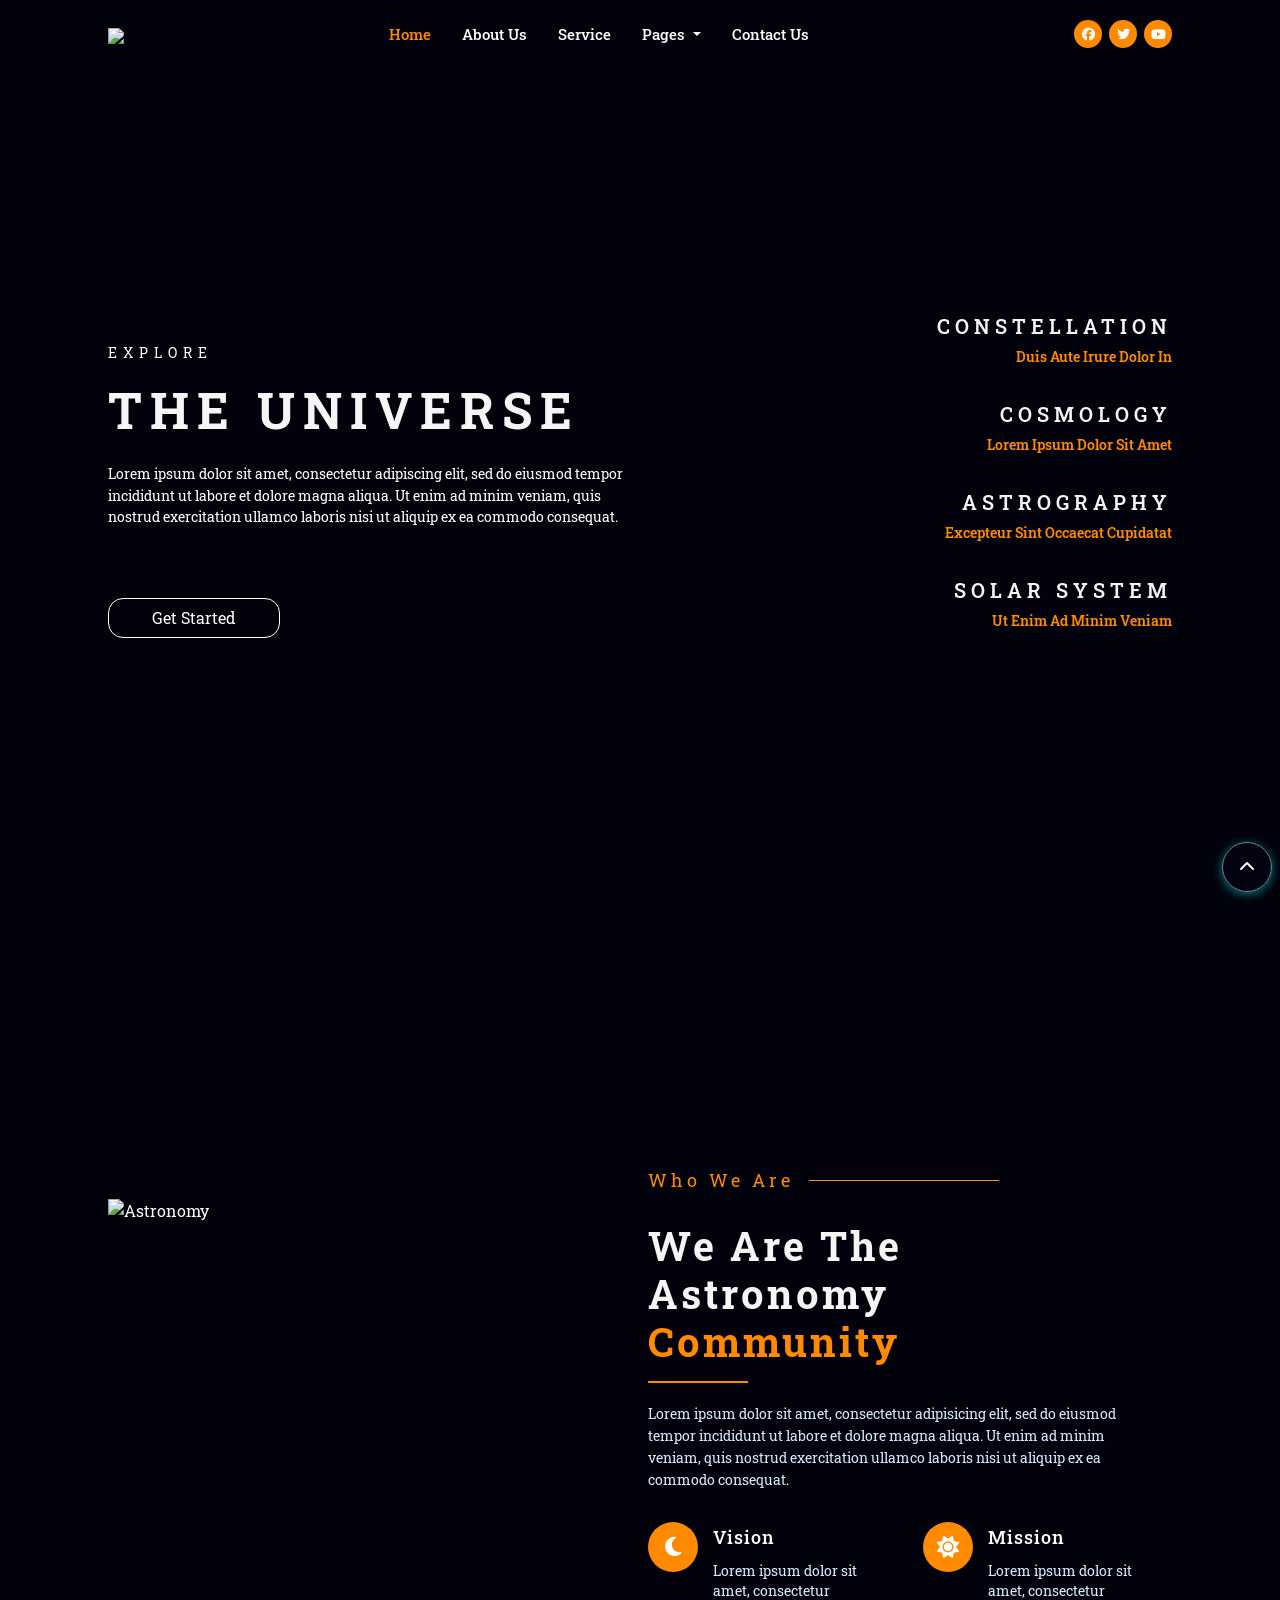
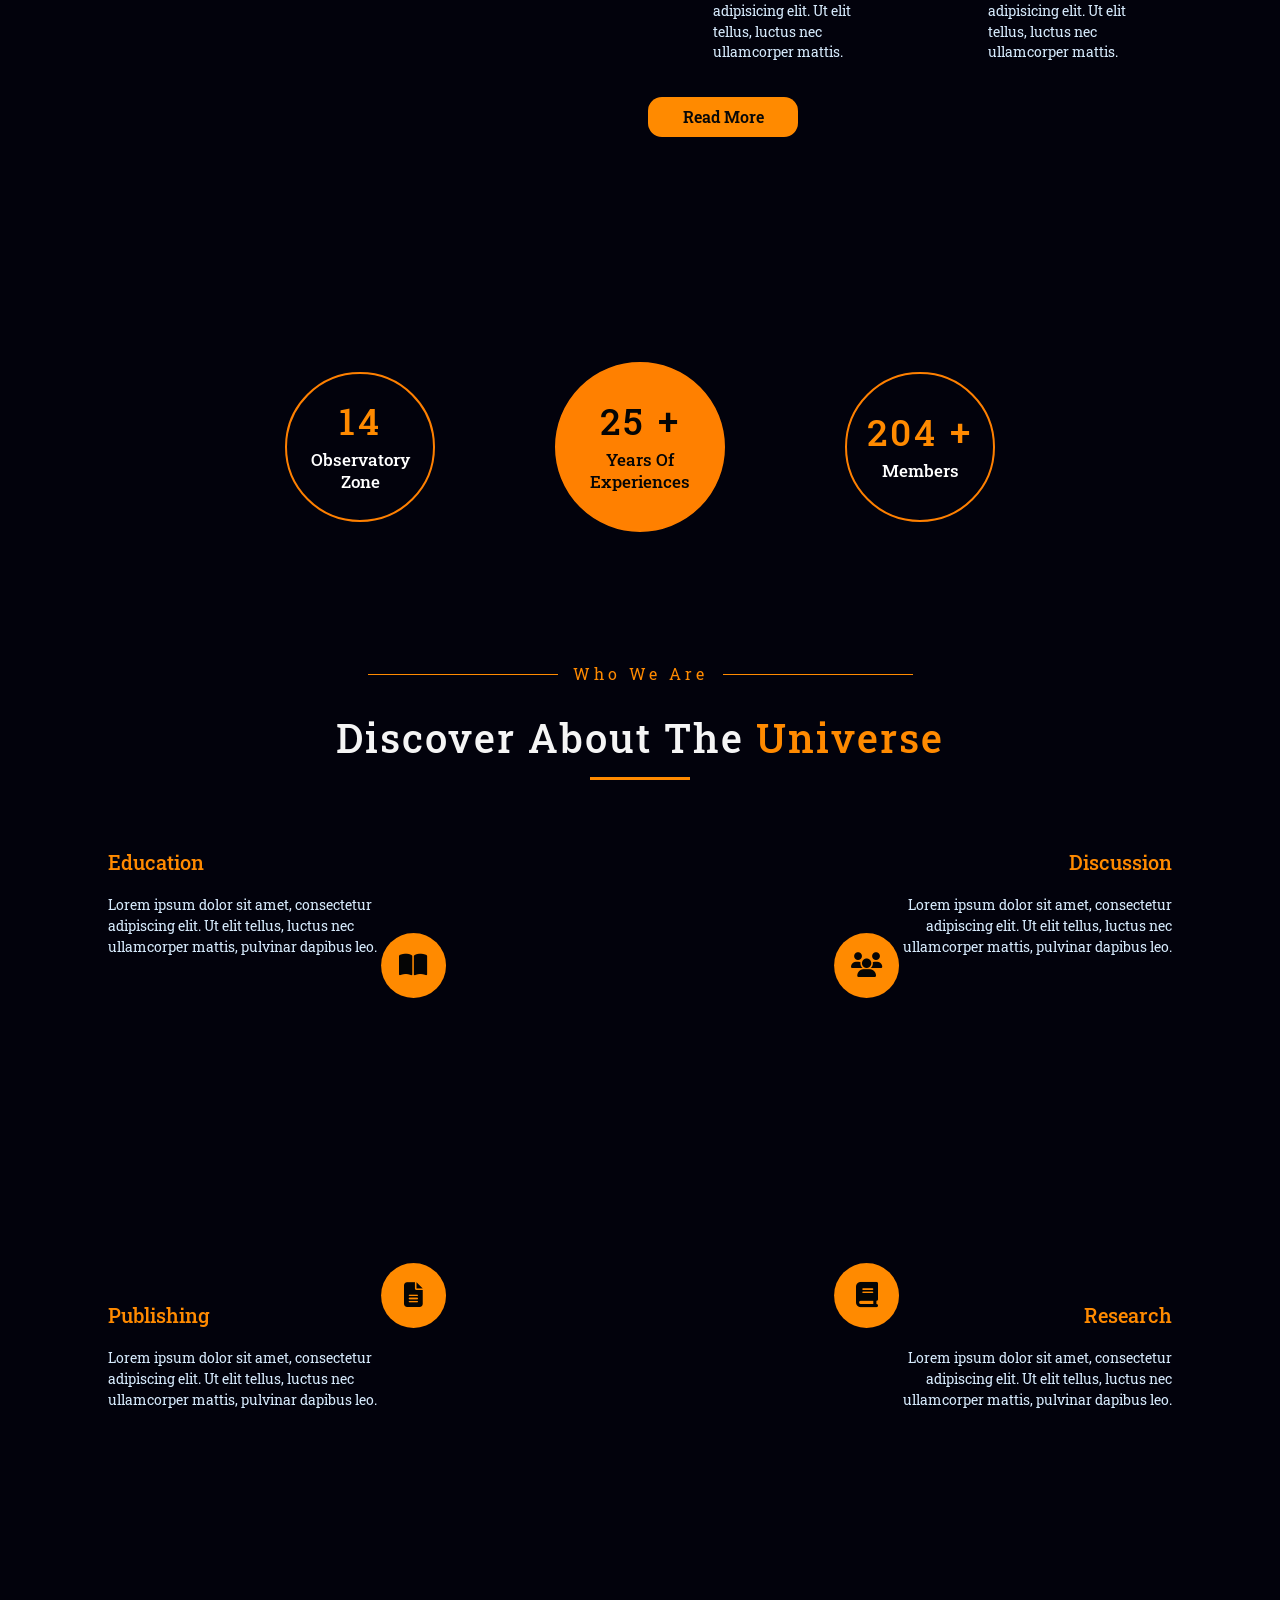
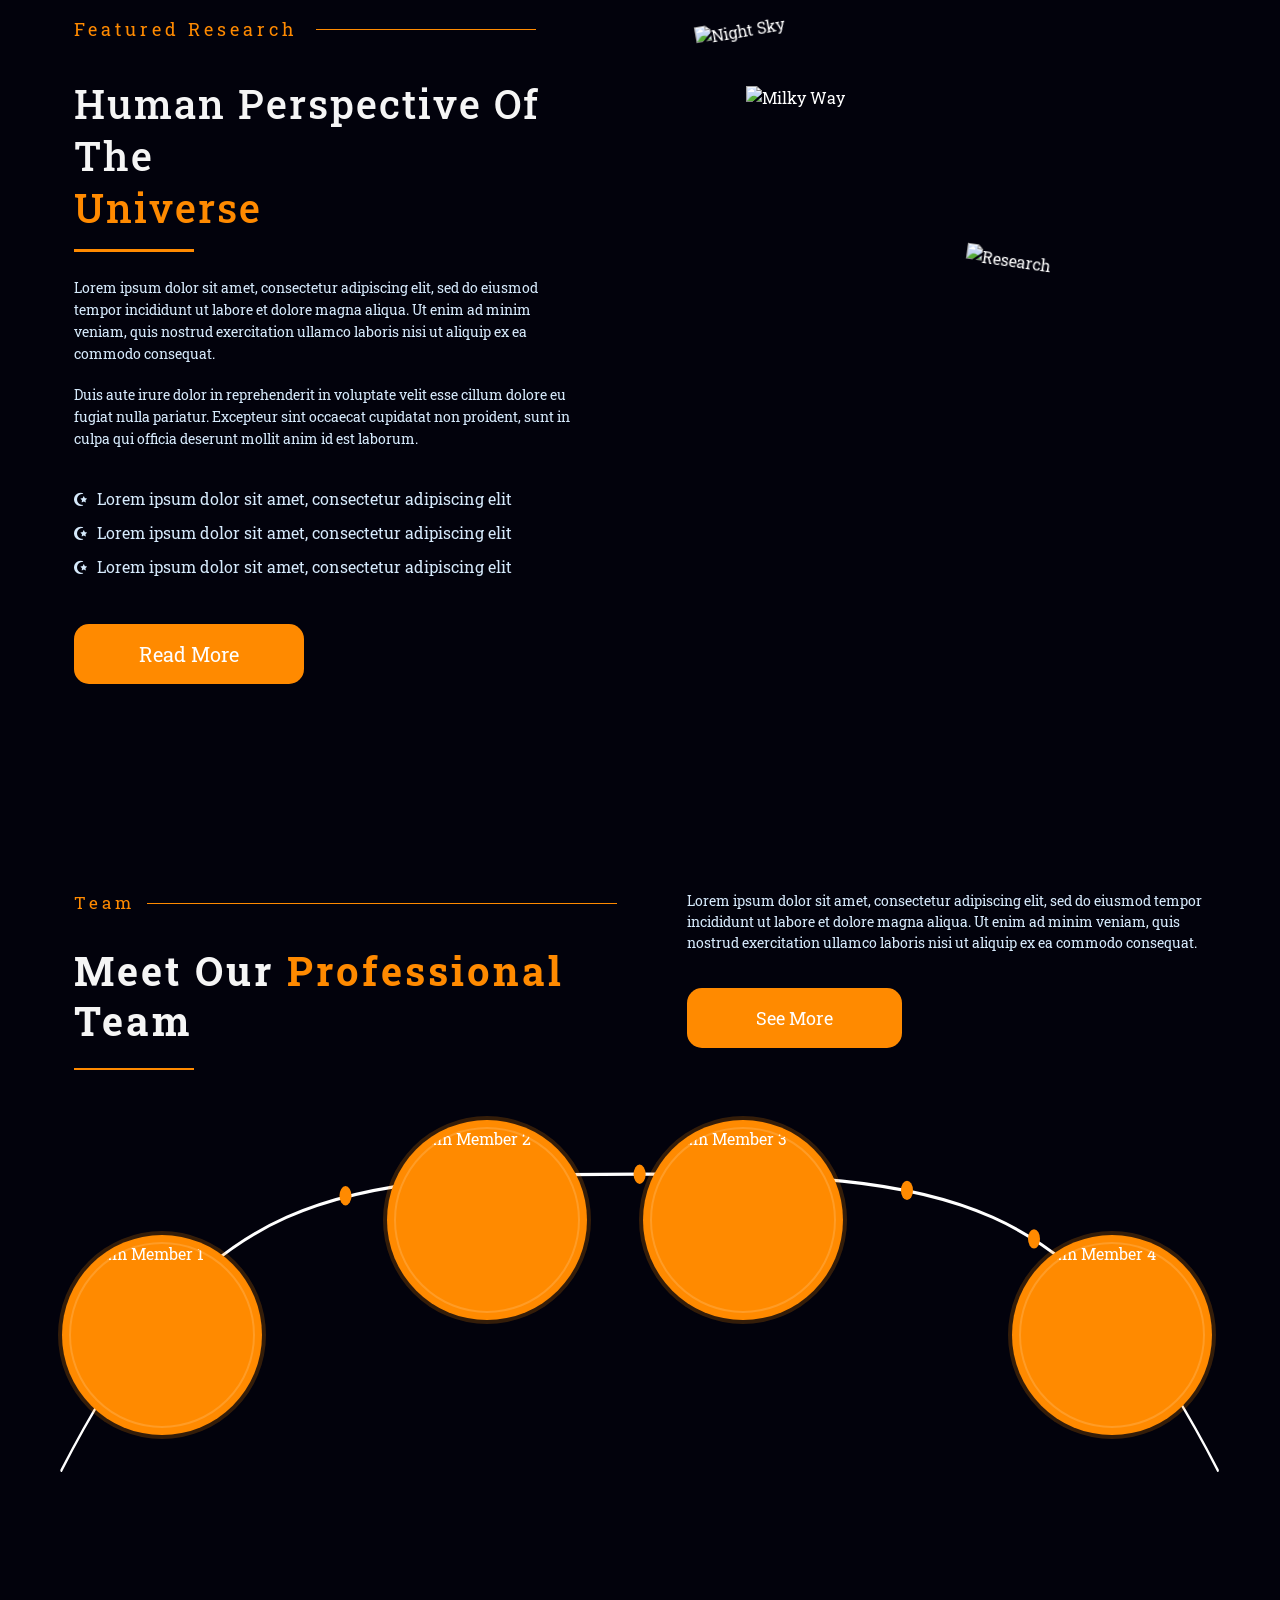
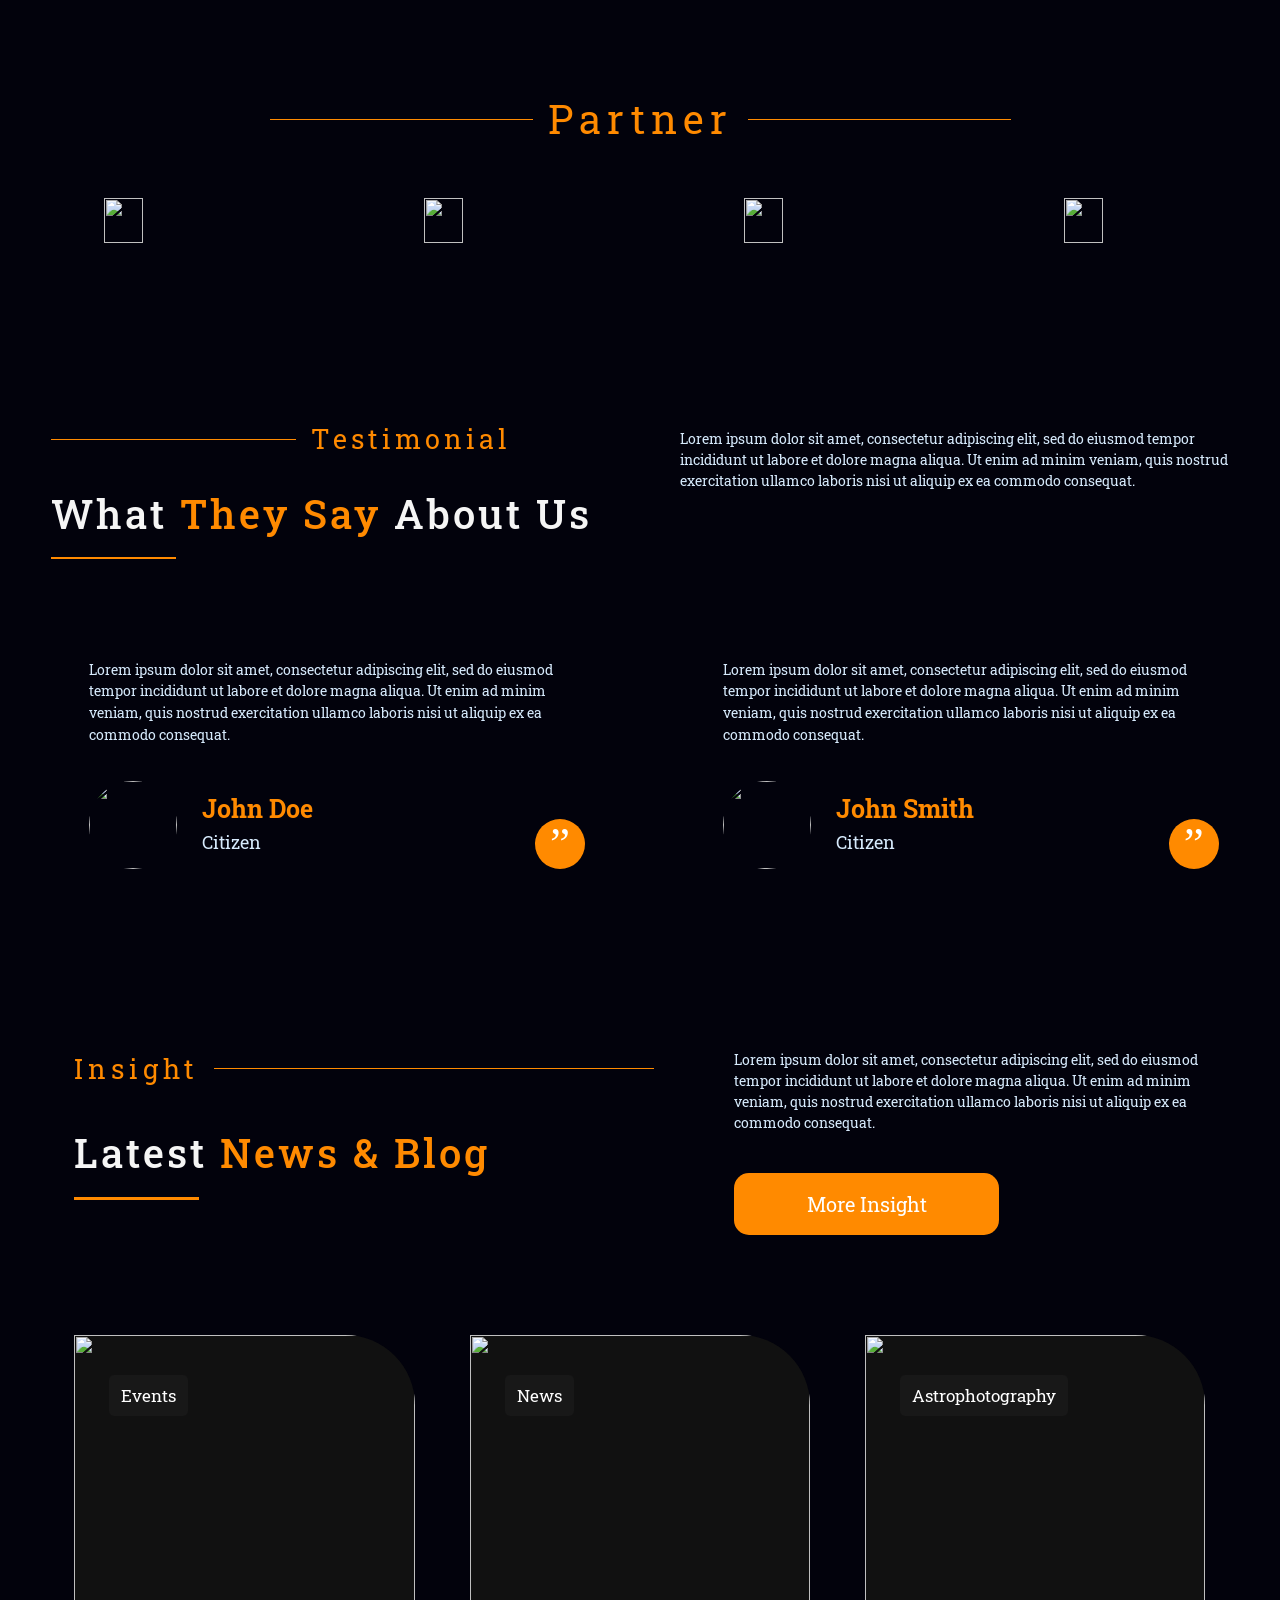
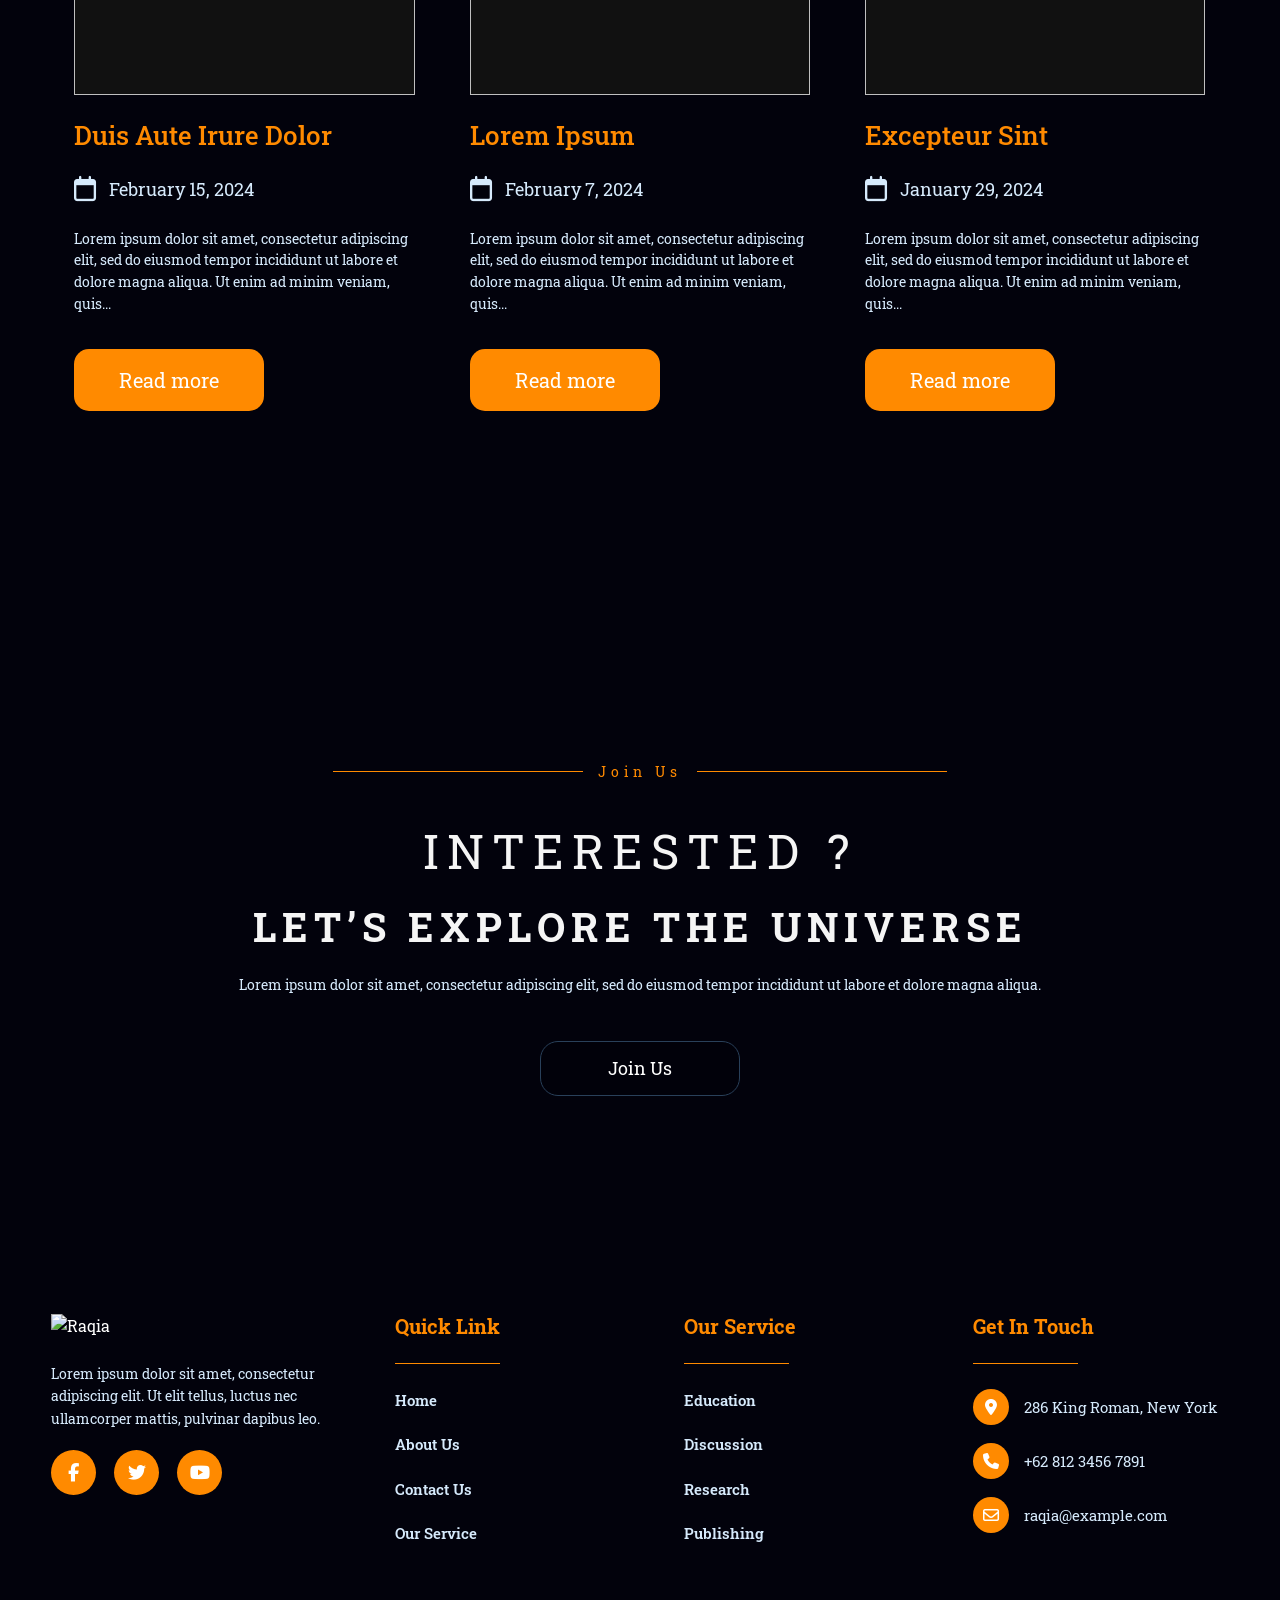
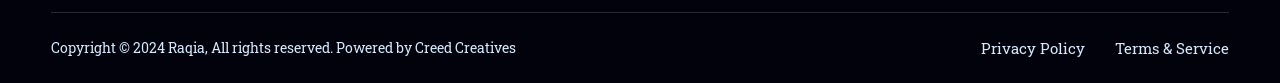
==== index.html @ 46f4be13 "Add files via upload" ====
<!DOCTYPE html>
<html lang="en">

<head>
    <meta charset="UTF-8">
    <meta name="viewport" content="width=device-width, initial-scale=1.0">

    <title>Raqia - Explore The Universe</title>
    <link href="https://cdn.jsdelivr.net/npm/bootstrap@5.3.3/dist/css/bootstrap.min.css" rel="stylesheet">
    <link rel="preconnect" href="https://fonts.googleapis.com">
    <link rel="preconnect" href="https://fonts.gstatic.com" crossorigin>

    <link href="https://fonts.googleapis.com/css2?family=Roboto+Slab:wght@400;500;600;700&display=swap"
        rel="stylesheet">
    <link rel="stylesheet" href="https://cdnjs.cloudflare.com/ajax/libs/font-awesome/6.5.2/css/all.min.css">


    <link rel="stylesheet" href="assets/CSS/style.css">
    <link rel="stylesheet" href="assets/CSS/main-style.css">
</head>

<body>
    <div class="arrow">
            <a href="#hero">
        <i class="fa-solid fa-chevron-up"></i>
    </a>

    </div>


    <nav class="navbar navbar-expand-lg">
        <div class="container">
            <a href="#" class="logo">
                <img src="assets/images/Logo-e1708401673586.png">
            </a>
            <button class="navbar-toggler" type="button" data-bs-toggle="collapse" data-bs-target="#mainNav">
                <span class="navbar-toggler-icon"></span>
            </button>
            <div class="collapse navbar-collapse" id="mainNav">
                <ul class="navbar-nav mx-auto">
                    <li class="nav-item">
                        <a class="nav-link active" href="index.html">Home</a>
                    </li>
                    <li class="nav-item">
                        <a class="nav-link" href="about.html">About Us</a>
                    </li>
                    <li class="nav-item">
                        <a class="nav-link" href="#">Service</a>
                    </li>
                    <li class="nav-item dropdown">
                        <a class="nav-link dropdown-toggle" href="#" role="button" data-bs-toggle="dropdown">
                            Pages
                        </a>
                        <ul class="dropdown-menu">
                            <li>
                                <a class="dropdown-item" href="team.html">Team</a>
                            </li>
                            <li>
                                <a class="dropdown-item" href="gallery.html">Gallery</a>
                            </li>

                            <li>
                                <a class="dropdown-item" href="membership.html">MemberShip</a>
                            </li>

                            <li>
                                <a class="dropdown-item" href="Blog.html">Blog</a>
                            </li>

                            <li>
                                <a class="dropdown-item" href="faq.html">Faq</a>
                            </li>

                        </ul>
                    </li>

                    <li class="nav-item">
                        <a class="nav-link" href="contact.html">Contact Us</a>
                    </li>

                </ul>
                <div class="social-icons">

                    <a href="#">
                        <i class="fa-brands fa-facebook"></i>
                    </a>

                    <a href="#">
                        <i class="fa-brands fa-twitter"></i>
                    </a>

                    <a href="#">
                        <i class="fa-brands fa-youtube"></i>
                    </a>

                </div>

            </div>

        </div>
    </nav>

    <section class="hero" id="hero">


        <div id="carouselExampleSlidesOnly" class="carousel slide" data-bs-ride="carousel">

            <div class="carousel-inner">

                <div class="carousel-item active" data-duration="1000">

                    <video class="hero-video" autoplay muted loop playsinline>

                        <source src="https://cdn.pixabay.com/video/2015/08/07/2-135653517_large.mp4" type="video/mp4">

                    </video>

                </div>

                <div class="carousel-item" data-duration="1000">

                    <video class="hero-video" autoplay muted loop playsinline>

                        <source src="https://cdn.pixabay.com/video/2024/09/24/233053_large.mp4" type="video/mp4">

                    </video>

                </div>

                <div class="carousel-item" data-duration="1000">

                    <video class="hero-video" autoplay muted loop playsinline>

                        <source src="https://cdn.pixabay.com/video/2024/06/07/215695_large.mp4" type="video/mp4">

                    </video>

                </div>

            </div>
        </div>
        <div class="container hero-content">
            <div class="bg-content">
                <div class="left-content">

                    <p class="small-title"> EXPLORE </p>
                    <h1>THE UNIVERSE</h1>

                    <p class="description">
                        Lorem ipsum dolor sit amet, consectetur adipiscing elit, sed do eiusmod tempor incididunt ut
                        labore et dolore magna aliqua. Ut enim ad minim veniam, quis nostrud exercitation ullamco
                        laboris nisi ut aliquip ex ea commodo consequat.
                    </p>
                    <a href="#about-section" class="start-btn">
                        Get Started
                    </a>
                </div>

                <div class="right-content">
                    <div class="categories">
                        <div class="category">
                            <h3>CONSTELLATION</h3>
                            <p>Duis Aute Irure Dolor In</p>
                        </div>
                        <div class="category">
                            <h3>COSMOLOGY</h3>
                            <p>Lorem Ipsum Dolor Sit Amet</p>
                        </div>
                        <div class="category">
                            <h3>ASTROGRAPHY</h3>
                            <p>Excepteur Sint Occaecat Cupidatat</p>
                        </div>
                        <div class="category">
                            <h3>SOLAR SYSTEM</h3>
                            <p>Ut Enim Ad Minim Veniam</p>
                        </div>

                    </div>

                </div>

            </div>

        </div>
    </section>

    <section class="about-section" id="about-section">

        <div class="container">
            <div class="about-content">
                <div class="about-image">
                    <div class="image-circle">
                        <img src="assets/images/circle-image2.png" alt="Astronomy">
                    </div>
                </div>
                <div class="about-text">
                    <div class="section-label">
                        Who We Are
                        <span></span>
                    </div>
                    <h2>
                        We Are The Astronomy
                        <strong>Community</strong>
                    </h2>
                    <div class="orange-line"></div>
                    <p class="about-description">
                        Lorem ipsum dolor sit amet, consectetur adipisicing elit,
                        sed do eiusmod tempor incididunt ut labore et dolore magna
                        aliqua. Ut enim ad minim veniam, quis nostrud exercitation
                        ullamco laboris nisi ut aliquip ex ea commodo consequat.
                    </p>
                    <div class="about-features">
                        <div class="about-feature">

                            <div class="feature-icon">
                                <i class="fa-solid fa-moon"></i>
                            </div>

                            <div>
                                <h3>Vision</h3>

                                <p>
                                    Lorem ipsum dolor sit amet,
                                    consectetur adipisicing elit.
                                    Ut elit tellus, luctus nec
                                    ullamcorper mattis.
                                </p>
                            </div>

                        </div>
                        <div class="about-feature">

                            <div class="feature-icon">
                                <i class="fa-solid fa-sun"></i>
                            </div>

                            <div>
                                <h3>Mission</h3>
                                <p>
                                    Lorem ipsum dolor sit amet,
                                    consectetur adipisicing elit.
                                    Ut elit tellus, luctus nec
                                    ullamcorper mattis.
                                </p>
                            </div>

                        </div>
                    </div>
                    <a href="about.html" class="about-btn">
                        Read More
                    </a>

                </div>

            </div>

        </div>

    </section>
    <section class="stats-section">

        <div class="stat-card">
            <div class="stat-number">
                <span class="counter" data-target="14">0</span>
            </div>

            <h3>Observatory<br>Zone</h3>
        </div>


        <div class="stat-card active">
            <div class="stat-number">
                <span class="counter" data-target="25">0</span>
                <span>+</span>
            </div>

            <h3>Years Of<br>Experiences</h3>
        </div>


        <div class="stat-card">
            <div class="stat-number">
                <span class="counter" data-target="500">0</span>
                <span>+</span>
            </div>

            <h3>Members</h3>
        </div>

    </section>

    <section class="discover-section">
        <div class="container">
            <div class="section-label">
                <span></span>

                Who We Are
                <span></span>
            </div>
            <h2 class="discover-title">Discover About The <span>Universe</span></h2>
            <div class="discover-line"></div>
            <div class="discover-content">
                <div class="discover-info education">
                    <h3>Education</h3>
                    <p>Lorem ipsum dolor sit amet, consectetur adipiscing elit. Ut elit tellus, luctus nec ullamcorper
                        mattis, pulvinar dapibus leo.</p>
                </div>
                <div class="discover-info discussion">
                    <h3>Discussion</h3>
                    <p>Lorem ipsum dolor sit amet, consectetur adipiscing elit. Ut elit tellus, luctus nec ullamcorper
                        mattis, pulvinar dapibus leo.</p>
                </div>
                <div class="discover-images">
                    <div class="discover-image image-1"></div>
                    <div class="discover-image image-2"></div>
                    <div class="discover-image image-3"></div>
                    <div class="discover-image image-4"></div>
                    <div class="discover-icon icon-1"><i class="fa-solid fa-book-open"></i></div>
                    <div class="discover-icon icon-2"><i class="fa-solid fa-users"></i></div>
                    <div class="discover-icon icon-3"><i class="fa-solid fa-file-lines"></i></div>
                    <div class="discover-icon icon-4"><i class="fa-solid fa-book"></i></div>
                </div>
                <div class="discover-info publishing">
                    <h3>Publishing</h3>
                    <p>Lorem ipsum dolor sit amet, consectetur adipiscing elit. Ut elit tellus, luctus nec ullamcorper
                        mattis, pulvinar dapibus leo.</p>
                </div>
                <div class="discover-info research">
                    <h3>Research</h3>
                    <p>Lorem ipsum dolor sit amet, consectetur adipiscing elit. Ut elit tellus, luctus nec ullamcorper
                        mattis, pulvinar dapibus leo.</p>
                </div>
            </div>
        </div>
    </section>





    <!-- Human Perspective -->

    <section class="human-section">

        <div class="human-container">

            <div class="human-content">

                <div class="human-label">
                    <span>Featured Research</span>
                    <div></div>
                </div>

                <h2>
                    Human Perspective Of The
                    <span>Universe</span>
                </h2>

                <div class="human-line"></div>

                <p>
                    Lorem ipsum dolor sit amet, consectetur adipiscing elit,
                    sed do eiusmod tempor incididunt ut labore et dolore magna aliqua.
                    Ut enim ad minim veniam, quis nostrud exercitation ullamco laboris
                    nisi ut aliquip ex ea commodo consequat.
                </p>

                <p>
                    Duis aute irure dolor in reprehenderit in voluptate velit esse
                    cillum dolore eu fugiat nulla pariatur. Excepteur sint occaecat
                    cupidatat non proident, sunt in culpa qui officia deserunt
                    mollit anim id est laborum.
                </p>

                <div class="human-points">

                    <div>
                        <i class="fa-solid fa-star-and-crescent"></i>
                        <span>Lorem ipsum dolor sit amet, consectetur adipiscing elit</span>
                    </div>

                    <div>
                        <i class="fa-solid fa-star-and-crescent"></i>
                        <span>Lorem ipsum dolor sit amet, consectetur adipiscing elit</span>
                    </div>

                    <div>
                        <i class="fa-solid fa-star-and-crescent"></i>
                        <span>Lorem ipsum dolor sit amet, consectetur adipiscing elit</span>
                    </div>

                </div>

                <a href="Blog.html" class="human-btn">Read More</a>

            </div>


            <div class="human-images">

                <div class="human-main-image">
                    <img src="assets/images/milky-way-galaxy-beautiful-stars-at-night-2023-11-27-05-22-35-utc_result-after_result-after-1024x683.webp"
                        alt="Milky Way">
                </div>

                <div class="human-image human-image-top">
                    <img src="assets/images/professional-photo-shoot-of-milky-way-in-mountains-2023-11-27-05-32-32-utc_result-after_result-after-1024x754.webp"
                        alt="Night Sky">
                </div>

                <div class="human-image human-image-bottom">
                    <img src="assets/images/male-teacher-in-glasses-sitting-at-desk-and-explai-2023-11-27-04-51-20-utc_result-after-e1708582159595.webp"
                        alt="Research">
                </div>

            </div>

        </div>

    </section>




    <!-- Team Section -->

    <section class="team-section">


        <div class="team-header">

            <div class="team-title">

                <div class="team-label">
                    <span>Team</span>
                    <span class="team-label-line"></span>
                </div>

                <h2>
                    Meet Our
                    <span>Professional</span>
                    Team
                </h2>

                <div class="team-small-line"></div>

            </div>


            <div class="team-description">

                <p>
                    Lorem ipsum dolor sit amet, consectetur adipiscing elit,
                    sed do eiusmod tempor incididunt ut labore et dolore magna aliqua.
                    Ut enim ad minim veniam, quis nostrud exercitation ullamco
                    laboris nisi ut aliquip ex ea commodo consequat.
                </p>

                <a href="ourteam.html" class="team-btn">
                    See More
                </a>

            </div>

        </div>



        <div class="team-orbit">



            <svg class="team-orbit-svg" viewBox="0 0 1800 390" preserveAspectRatio="none">

                <path class="team-orbit-path" d="
                M 35 330
                C 250 70,
                  430 55,
                  900 55
                C 1370 55,
                  1550 70,
                  1765 330
                " />

                <circle class="orbit-dot dot-1" cx="460" cy="75" r="9" />
                <circle class="orbit-dot dot-2" cx="255" cy="140" r="9" />
                <circle class="orbit-dot dot-3" cx="900" cy="55" r="9" />
                <circle class="orbit-dot dot-4" cx="1300" cy="70" r="9" />
                <circle class="orbit-dot dot-5" cx="1490" cy="115" r="9" />

            </svg>


            <!-- member 1 -->

            <div class="team-member team-member-1">

                <div class="team-image">

                    <img src="assets/images/male-businessman-astrologer-astronomer-works-and-l-2023-11-27-05-09-16-utc_result-after_result-after-e1708582297453.webp"
                        alt="Team Member 1">

                    <div class="team-hover">

                        <h3>Jane Doe </h3>

                        <p>Founder</p>

                        <div class="team-social">

                            <a href="#">
                                <i class="fa-brands fa-facebook-f"></i>
                            </a>

                            <a href="#">
                                <i class="fa-brands fa-twitter"></i>
                            </a>

                            <a href="#">
                                <i class="fa-brands fa-pinterest-p"></i>
                            </a>

                        </div>

                    </div>

                </div>

            </div>

            <!-- member 2 -->

            <div class="team-member team-member-2">

                <div class="team-image">

                    <img src="assets/images/grey-haired-cheerful-bearded-man-in-casualwear-cro-2023-11-27-05-27-33-utc_result-after-e1708582313463.webp"
                        alt="Team Member 2">

                    <div class="team-hover">

                        <h3>Erick Smith</h3>

                        <p>Scientist</p>

                        <div class="team-social">

                            <a href="#">
                                <i class="fa-brands fa-facebook-f"></i>
                            </a>

                            <a href="#">
                                <i class="fa-brands fa-twitter"></i>
                            </a>

                            <a href="#">
                                <i class="fa-brands fa-pinterest-p"></i>
                            </a>

                        </div>

                    </div>

                </div>

            </div>


            <!-- member 3 -->

            <div class="team-member team-member-3">

                <div class="team-image">

                    <img src="assets/images/excited-indian-tourist-holding-professional-camera-2023-11-27-05-24-18-utc_result-after_result-after-e1708582278959.webp"
                        alt="Team Member 3">

                    <div class="team-hover">

                        <h3>John Smith</h3>

                        <p>Astrophotographer</p>

                        <div class="team-social">

                            <a href="#">
                                <i class="fa-brands fa-facebook-f"></i>
                            </a>

                            <a href="#">
                                <i class="fa-brands fa-twitter"></i>
                            </a>

                            <a href="#">
                                <i class="fa-brands fa-pinterest-p"></i>
                            </a>

                        </div>

                    </div>

                </div>

            </div>


            <!-- member 4 -->

            <div class="team-member team-member-4">

                <div class="team-image">

                    <img src="assets/images/smiling-college-professor-2023-11-27-05-10-25-utc_result-after_result-after_result-after-e1708582262393.webp"
                        alt="Team Member 4">

                    <div class="team-hover">

                        <h3>Tim Rodger</h3>

                        <p>Lecturer</p>

                        <div class="team-social">

                            <a href="#">
                                <i class="fa-brands fa-facebook-f"></i>
                            </a>

                            <a href="#">
                                <i class="fa-brands fa-twitter"></i>
                            </a>

                            <a href="#">
                                <i class="fa-brands fa-pinterest-p"></i>
                            </a>

                        </div>

                    </div>

                </div>

            </div>

        </div>

    </section>





    <!-- parent (logos section) -->

    <section class="partner-section">

        <div class="partner-title">
            <span></span>
            <h2>Partner</h2>
            <span></span>
        </div>

        <div class="partner-slider">

            <div class="partner-track">

                <div class="partner-logo">
                    <img src="assets/images/partner1.png">
                </div>

                <div class="partner-logo">
                    <img src="assets/images/partner2.png">
                </div>

                <div class="partner-logo">
                    <img src="assets/images/partner3.png">
                </div>

                <div class="partner-logo">
                    <img src="assets/images/partner4.png">
                </div>

                <div class="partner-logo">
                    <img src="assets/images/partner4.png">
                </div>

                <!-- duplicate -->

                <div class="partner-logo">
                    <img src="assets/images/partner1.png">
                </div>

                <div class="partner-logo">
                    <img src="assets/images/partner2.png">
                </div>

                <div class="partner-logo">
                    <img src="assets/images/partner3.png">
                </div>

                <div class="partner-logo">
                    <img src="assets/images/partner4.png">
                </div>

            </div>

        </div>

    </section>




    <!-- Customers reviews  -->



    <section class="testimonial-section">



        <div class="testimonial-header">

            <div class="testimonial-title">

                <div class="testimonial-label">
                    <span></span>
                    <h3>Testimonial</h3>
                </div>

                <h2>
                    What <span>They Say</span> About Us
                </h2>

                <div class="testimonial-line"></div>

            </div>


            <p class="testimonial-description">
                Lorem ipsum dolor sit amet, consectetur adipiscing elit,
                sed do eiusmod tempor incididunt ut labore et dolore magna aliqua.
                Ut enim ad minim veniam, quis nostrud exercitation ullamco laboris
                nisi ut aliquip ex ea commodo consequat.
            </p>

        </div>




        <div class="testimonial-slider">

            <div class="testimonial-track">


                <!-- 1 -->

                <div class="testimonial-card">

                    <p>
                        Lorem ipsum dolor sit amet, consectetur adipiscing elit,
                        sed do eiusmod tempor incididunt ut labore et dolore magna aliqua.
                        Ut enim ad minim veniam, quis nostrud exercitation ullamco laboris
                        nisi ut aliquip ex ea commodo consequat.
                    </p>

                    <div class="testimonial-person">

                        <img src="assets/images/person1.jpg">

                        <div>
                            <h4>John Doe</h4>
                            <span>Citizen</span>
                        </div>

                    </div>

                    <div class="quote">
                        ”
                    </div>

                </div>


                <!-- 2 -->

                <div class="testimonial-card">

                    <p>
                        Lorem ipsum dolor sit amet, consectetur adipiscing elit,
                        sed do eiusmod tempor incididunt ut labore et dolore magna aliqua.
                        Ut enim ad minim veniam, quis nostrud exercitation ullamco laboris
                        nisi ut aliquip ex ea commodo consequat.
                    </p>

                    <div class="testimonial-person">

                        <img src="assets/images/person2.jpg">

                        <div>
                            <h4>John Smith</h4>
                            <span>Citizen</span>
                        </div>

                    </div>

                    <div class="quote">
                        ”
                    </div>

                </div>


                <!-- 3 -->

                <div class="testimonial-card">

                    <p>
                        Lorem ipsum dolor sit amet, consectetur adipiscing elit,
                        sed do eiusmod tempor incididunt ut labore et dolore magna aliqua.
                        Ut enim ad minim veniam, quis nostrud exercitation ullamco laboris
                        nisi ut aliquip ex ea commodo consequat.
                    </p>

                    <div class="testimonial-person">

                        <img src="assets/images/person3.jpg">

                        <div>
                            <h4>Sarah Doe</h4>
                            <span>Citizen</span>
                        </div>

                    </div>

                    <div class="quote">
                        ”
                    </div>

                </div>


                <!-- 4 -->

                <div class="testimonial-card">

                    <p>
                        Lorem ipsum dolor sit amet, consectetur adipiscing elit,
                        sed do eiusmod tempor incididunt ut labore et dolore magna aliqua.
                        Ut enim ad minim veniam, quis nostrud exercitation ullamco laboris
                        nisi ut aliquip ex ea commodo consequat.
                    </p>

                    <div class="testimonial-person">

                        <img src="assets/images/person4.jpg">

                        <div>
                            <h4>Michael Doe</h4>
                            <span>Citizen</span>
                        </div>

                    </div>

                    <div class="quote">
                        ”
                    </div>

                </div>


                <!-- Copy of first cards -->

                <div class="testimonial-card">

                    <p>
                        Lorem ipsum dolor sit amet, consectetur adipiscing elit,
                        sed do eiusmod tempor incididunt ut labore et dolore magna aliqua.
                        Ut enim ad minim veniam, quis nostrud exercitation ullamco laboris
                        nisi ut aliquip ex ea commodo consequat.
                    </p>

                    <div class="testimonial-person">

                        <img src="assets/images/person1.jpg">

                        <div>
                            <h4>John Doe</h4>
                            <span>Citizen</span>
                        </div>

                    </div>

                    <div class="quote">
                        ”
                    </div>

                </div>


                <!-- 2 -->

                <div class="testimonial-card">

                    <p>
                        Lorem ipsum dolor sit amet, consectetur adipiscing elit,
                        sed do eiusmod tempor incididunt ut labore et dolore magna aliqua.
                        Ut enim ad minim veniam, quis nostrud exercitation ullamco laboris
                        nisi ut aliquip ex ea commodo consequat.
                    </p>

                    <div class="testimonial-person">

                        <img src="assets/images/person2.jpg">

                        <div>
                            <h4>John Smith</h4>
                            <span>Citizen</span>
                        </div>

                    </div>

                    <div class="quote">
                        ”
                    </div>

                </div>

            </div>

        </div>

    </section>

    <!-- latest news and blogs section -->

    <section class="news-section">

        <div class="news-header">

            <div class="news-title">

                <div class="news-label">
                    <span>Insight</span>
                    <div></div>
                </div>

                <h2>
                    Latest <span>News & Blog</span>
                </h2>

                <div class="news-line"></div>

            </div>


            <div class="news-description">

                <p>
                    Lorem ipsum dolor sit amet, consectetur adipiscing elit,
                    sed do eiusmod tempor incididunt ut labore et dolore magna aliqua.
                    Ut enim ad minim veniam, quis nostrud exercitation
                    ullamco laboris nisi ut aliquip ex ea commodo consequat.
                </p>

                <a href="Blog.html" class="news-btn">
                    More Insight
                </a>

            </div>

        </div>


        <div class="news-cards">


            <!-- Card 1 -->

            <div class="news-card">

                <div class="news-image">

                    <img src="assets/images/news1.webp">

                    <span class="news-category">
                        Events
                    </span>

                </div>

                <h3>Duis Aute Irure Dolor</h3>

                <div class="news-date">
                    <i class="fa-regular fa-calendar"></i>
                    <span>February 15, 2024</span>
                </div>

                <p>
                    Lorem ipsum dolor sit amet, consectetur adipiscing
                    elit, sed do eiusmod tempor incididunt ut labore et
                    dolore magna aliqua. Ut enim ad minim veniam,
                    quis...
                </p>

                <a href="Blog.html" class="news-read">
                    Read more
                </a>

            </div>


            <!-- Card 2 -->

            <div class="news-card">

                <div class="news-image">

                    <img src="assets/images/news2.webp">

                    <span class="news-category">
                        News
                    </span>

                </div>

                <h3>Lorem Ipsum</h3>

                <div class="news-date">
                    <i class="fa-regular fa-calendar"></i>
                    <span>February 7, 2024</span>
                </div>

                <p>
                    Lorem ipsum dolor sit amet, consectetur adipiscing
                    elit, sed do eiusmod tempor incididunt ut labore et
                    dolore magna aliqua. Ut enim ad minim veniam,
                    quis...
                </p>

                <a href="Blog.html" class="news-read">
                    Read more
                </a>

            </div>


            <!-- Card 3 -->

            <div class="news-card">

                <div class="news-image">

                    <img src="assets/images/news3.webp">

                    <span class="news-category">
                        Astrophotography
                    </span>

                </div>

                <h3>Excepteur Sint</h3>

                <div class="news-date">
                    <i class="fa-regular fa-calendar"></i>
                    <span>January 29, 2024</span>
                </div>

                <p>
                    Lorem ipsum dolor sit amet, consectetur adipiscing
                    elit, sed do eiusmod tempor incididunt ut labore et
                    dolore magna aliqua. Ut enim ad minim veniam,
                    quis...
                </p>

                <a href="Blog.html" class="news-read">
                    Read more
                </a>

            </div>


        </div>

    </section>



    <!-- join us section -->

    <section class="join-section">

        <div class="join-moon"></div>

        <div class="join-content">

            <div class="join-label">
                <span></span>
                <p>Join Us</p>
                <span></span>
            </div>

            <h3>INTERESTED ?</h3>

            <h2>LET’S EXPLORE THE UNIVERSE</h2>

            <p class="join-description">
                Lorem ipsum dolor sit amet, consectetur adipiscing elit,
                sed do eiusmod tempor incididunt ut labore et dolore magna aliqua.
            </p>

            <a href="about.html#Contact-form" class="join-btn">
                Join Us
            </a>

        </div>

    </section>




    <!-- Footer -->

    <footer class="footer">

        <div class="footer-container">

            <div class="footer-about footer-item">
                <img src="assets/images/Logo-e1708401673586.png" alt="Raqia">

                <p>
                    Lorem ipsum dolor sit amet, consectetur
                    adipiscing elit. Ut elit tellus, luctus nec
                    ullamcorper mattis, pulvinar dapibus leo.
                </p>

                <div class="footer-social">
                    <a href="#"><i class="fa-brands fa-facebook-f"></i></a>
                    <a href="#"><i class="fa-brands fa-twitter"></i></a>
                    <a href="#"><i class="fa-brands fa-youtube"></i></a>
                </div>
            </div>


            <div class="footer-links footer-item">

                <h3>Quick Link</h3>
                <span class="footer-line"></span>

                <a href="#">Home</a>
                <a href="#">About Us</a>
                <a href="#">Contact Us</a>
                <a href="#">Our Service</a>

            </div>


            <div class="footer-links footer-item">

                <h3>Our Service</h3>
                <span class="footer-line"></span>

                <a href="#">Education</a>
                <a href="#">Discussion</a>
                <a href="#">Research</a>
                <a href="#">Publishing</a>

            </div>


            <div class="footer-contact footer-item">

                <h3>Get In Touch</h3>
                <span class="footer-line"></span>

                <div class="contact-item">
                    <div class="contact-icon">
                        <i class="fa-solid fa-location-dot"></i>
                    </div>
                    <span>286 King Roman, New York</span>
                </div>

                <div class="contact-item">
                    <div class="contact-icon">
                        <i class="fa-solid fa-phone"></i>
                    </div>
                    <span>+62 812 3456 7891</span>
                </div>

                <div class="contact-item">
                    <div class="contact-icon">
                        <i class="fa-regular fa-envelope"></i>
                    </div>
                    <span>raqia@example.com</span>
                </div>

            </div>

        </div>


        <div class="footer-bottom">

            <p>
                Copyright © 2024 Raqia, All rights reserved.
                Powered by Creed Creatives
            </p>

            <div>
                <a href="#">Privacy Policy</a>
                <a href="#">Terms &amp; Service</a>
            </div>

        </div>

    </footer>


    <script src="https://cdn.jsdelivr.net/npm/bootstrap@5.3.3/dist/js/bootstrap.bundle.min.js"></script>

    <script src="./assets/JS/script.js"></script>


</body>

</html>
---- assets/CSS/style.css ----
.hero{
    position:relative;
    min-height:100vh;
}

.hero-video{
    position:absolute;
    inset:0;
    width:100%;
    height:100%;
    object-fit:cover;
    z-index:0;
}

.hero>#carouselExampleSlidesOnly{
    position:absolute;
    inset:0;
    width:100%;
    height:100%;
    z-index:0;
}

.hero>#carouselExampleSlidesOnly .carousel-inner{
    width:100%;
    height:100%;
}

.hero>#carouselExampleSlidesOnly .carousel-item{
    width:100%;
    height:100%;
}

.hero-video{
    width:100%;
    height:100%;
    object-fit:cover;
    display:block;
}

.hero .hero-content{
    position:relative;
    z-index:2;
}

.hero-content{
    position:relative;
    z-index:5;
    min-height:100vh;
    display:flex;
    align-items:center;
}

.bg-content{
    width:100%;
    display:flex;
    justify-content:space-between;
    align-items:center;
    margin-top:5rem;
}

.left-content{
    width:50%;
}

.small-title{
    font-size:32px;
    letter-spacing:6px;
    margin-bottom:20px;
    color:var(--white);
}

.left-content h1{
    font-size:45px;
    letter-spacing:8px;
    font-weight:700;
    line-height:1.1;
    margin-bottom:25px;
    color:var(--white-soft);
}

.description{
    max-width:600px;
    font-size:12px;
    line-height:1.55;
    color:var(--text-secondary);
    margin-bottom:70px;
}


.start-btn{
    display:inline-flex;
    align-items:center;
    justify-content:center;
    width:172px;
    height:40px;
    border:1px solid var(--white);
    border-radius:15px;
    color:var(--white);
    transition:.35s;
    background:rgba(0,0,0,.15);
    
}

.start-btn:hover{
    background:var(--white);
    color:#000;
    transform:scale(1.1);
    box-shadow:0 10px 30px rgba(253,253,253,.25);
}

.categories{
    position:relative;
    z-index:10;
    text-align:end;
}

.category{
    margin-bottom:35px;
    transition:.3s;
}

.category:hover{
    transform:translateX(-8px);
}

.category h3{
    font-size:20px;
    letter-spacing:5px;
    font-weight:600;
    color:var(--white-soft);
}

.category p{
    font-size:12px;
    color:var(--primary);
    font-weight:600;
}

.small-title,
.left-content h1,
.description,
.start-btn,
.category{
    animation-fill-mode:both;
}

.small-title{
    animation:exploreReveal 1s linear .25s both;
}

@keyframes exploreReveal{
    from{
        opacity:0;
        transform:translateX(-35px);
        letter-spacing:14px;
        filter:blur(5px);
    }
    to{
        opacity:1;
        transform:translateX(0);
        letter-spacing:6px;
        filter:blur(0);
    }
}

.left-content h1{
    animation:titleReveal 1s linear .4s both;
}

@keyframes titleReveal{
    from{
        opacity:0;
        transform:translateY(35px);
        filter:blur(6px);
    }
    to{
        opacity:1;
        transform:translateY(0);
        filter:blur(0);
    }
}

.description{
    animation:descriptionReveal .9s linear .65s both;
}

@keyframes descriptionReveal{
    from{
        opacity:0;
        transform:translateY(20px);
    }
    to{
        opacity:1;
        transform:translateY(0);
    }
}

.start-btn{
    animation:buttonReveal .8s linear .85s both;
}

@keyframes buttonReveal{
    from{
        opacity:0;
        filter:blur(5px);
    }
    to{
        opacity:1;
        filter:blur(0);
    }
}

.category{
    opacity:0;
    animation:categoryReveal .8s linear forwards;
}

.category:nth-child(1){
    animation-delay:.55s;
}

.category:nth-child(2){
    animation-delay:.7s;
}

.category:nth-child(3){
    animation-delay:.85s;
}

.category:nth-child(4){
    animation-delay:1s;
}

@keyframes categoryReveal{
    from{
        opacity:0;
        transform:translateX(35px);
        filter:blur(4px);
    }
    to{
        opacity:1;
        transform:translateX(0);
        filter:blur(0);
    }
}

.about-section{
    margin-top:8%;
    background-image:url("../images/BG002-e1707300237740.png");
    width:100%;
    background-repeat:no-repeat;
    background-size:contain;
    position:relative;
    height:100vh;
    overflow:hidden;
    background-color:var(--bg);
    display:flex;
    align-items:center;
    padding:100px 0;
}

.about-content{
    width:100%;
    display:flex;
    align-items:center;
    justify-content:space-between;
    gap:30px;
    position:relative;
    z-index:5;
}

.image-circle{
    width:510px;
    height:510px;
    z-index:3;
}

.image-circle img{
    width:100%;
    height:100%;
    object-fit:cover;
    transition:transform 1s ease;
}

.image-circle:hover img{
    transform:scale(1.06);
}

.about-text{
    width:50%;
    padding-right:20px;
}

.section-label{
    display:flex;
    align-items:center;
    gap:15px;
    color:var(--primary);
    font-size:18px;
    letter-spacing:4px;
    margin-bottom:28px;
}

.section-label span{
    display:block;
    width:190px;
    height:1px;
    background:var(--primary);
}

.about-text h2{
    color:var(--white-soft);
    font-size:33px;
    line-height:1.2;
    letter-spacing:3px;
    font-weight:700;
    margin-bottom:14px;
}

.about-text h2 strong{
    display:block;
    color:var(--primary);
    font-weight:700;
}

.orange-line{
    width:100px;
    height:2px;
    background:var(--primary);
    margin:15px 0 20px;
}

.about-description{
    color:var(--text-secondary);
    font-size:13px;
    line-height:1.55;
    max-width:680px;
    margin-bottom:32px;
}

.about-features{
    display:grid;
    grid-template-columns:1fr 1fr;
    gap:45px;
    margin-bottom:35px;
}

.about-feature{
    display:flex;
    align-items:flex-start;
    gap:15px;
}

.feature-icon{
    min-width:50px;
    width:30px;
    aspect-ratio:1/1;
    border-radius:50%;
    background:var(--primary);
    color:var(--white);
    display:flex;
    align-items:center;
    justify-content:center;
    font-size:22px;
    transition:transform .3s ease,box-shadow .3s ease;
}

.about-feature:hover .feature-icon{
    transform:rotate(10deg) scale(1.1);
    box-shadow:0 0 25px rgba(255,138,0,.25);
}

.about-feature h3{
    color:var(--white);
    font-size:18px;
    margin:5px 0 12px;
    letter-spacing:1px;
}

.about-feature p{
    color:var(--text-secondary);
    font-size:12px;
    line-height:1.45;
    margin:0;
}

.about-btn{
    width:150px;
    height:40px;
    display:inline-flex;
    align-items:center;
    justify-content:center;
    background:var(--primary);
    color:#080808;
    text-decoration:none;
    border-radius:14px;
    font-size:16px;
    font-weight:600;
    transition:.3s;
}

.about-btn:hover{
    background:rgba(255,255,255,.014);
    color:var(--primary);
    border:3px solid var(--primary);
    transform:scale(1.1);
}

.about-section .image-circle{
    opacity:0;
}

.about-section.in-view .image-circle{
    animation:imageEntrance 3s cubic-bezier(.16,1,.3,1) forwards;
}

@keyframes imageEntrance{
    0%{
        opacity:0;
        transform:rotate(-180deg);
        filter:blur(10px);
    }
    60%{
        opacity:1;
        transform:rotate(15deg);
        filter:blur(0);
    }
    80%{
        transform:rotate(-4deg);
    }
    100%{
        opacity:1;
        transform:rotate(0);
    }
}

.about-section .section-label{
    opacity:0;
}

.about-section.in-view .section-label{
    animation:labelIn .8s ease forwards;
}

@keyframes labelIn{
    from{
        opacity:0;
        transform:translateX(-60px);
    }
    to{
        opacity:1;
        transform:translateX(0);
    }
}

.about-section .about-text h2{
    opacity:0;
}

.about-section.in-view .about-text h2{
    animation:titleIn .9s ease .15s forwards;
}

@keyframes titleIn{
    from{
        opacity:0;
        transform:translateY(40px);
        filter:blur(5px);
    }
    to{
        opacity:1;
        transform:translateY(0);
        filter:blur(0);
    }
}

.about-section .orange-line{
    opacity:0;
    transform:scaleX(0);
    transform-origin:left;
}

.about-section.in-view .orange-line{
    animation:lineIn .6s ease .35s forwards;
}

@keyframes lineIn{
    from{
        opacity:0;
        transform:scaleX(0);
    }
    to{
        opacity:1;
        transform:scaleX(1);
    }
}

.about-section .about-description{
    opacity:0;
}

.about-section.in-view .about-description{
    animation:descriptionIn .8s ease .45s forwards;
}

@keyframes descriptionIn{
    from{
        opacity:0;
        transform:translateX(50px);
    }
    to{
        opacity:1;
        transform:translateX(0);
    }
}

.about-section .about-feature:nth-child(1){
    opacity:0;
}

.about-section.in-view .about-feature:nth-child(1){
    animation:visionIn .8s ease .65s forwards;
}

@keyframes visionIn{
    from{
        opacity:0;
        transform:translateX(-40px);
    }
    to{
        opacity:1;
        transform:translateX(0);
    }
}

.about-section .about-feature:nth-child(2){
    opacity:0;
}

.about-section.in-view .about-feature:nth-child(2){
    animation:missionIn .8s ease .8s forwards;
}

@keyframes missionIn{
    from{
        opacity:0;
        transform:translateX(40px);
    }
    to{
        opacity:1;
        transform:translateX(0);
    }
}

.about-section .about-btn{
    opacity:0;
}

.about-section.in-view .about-btn{
    animation:buttonIn .8s ease 1s forwards;
}

@keyframes buttonIn{
    from{
        opacity:0;
    }
    to{
        opacity:1;
    }
}

.stats-section{
    display:flex;
    align-items:center;
    justify-content:center;
    gap:120px;
    background:var(--bg);
    padding:60px 0;
}

.stat-card{
    width:150px;
    aspect-ratio:1/1;
    border:2px solid var(--primary-dark);
    border-radius:50%;
    align-content:center;
    text-align:center;
    color:var(--white);
    transition:.4s ease;
}

.stat-card.active{
    width:170px;
    height:170px;
    background:var(--primary-dark);
    border-color:var(--primary-dark);
    color:#050505;
}

.stat-number{
    color:var(--primary);
    font-size:37px;
    font-weight:500;
    letter-spacing:3px;
    line-height:1;
}

.stat-card.active .stat-number{
    color:#050505;
}

.stat-card h3{
    margin:10px 0 0;
    font-size:17px;
    line-height:1.3;
    color:var(--white);
}

.stat-card.active h3{
    color:#050505;
}

.stat-card:hover{
    box-shadow:0 15px 40px rgba(255,138,0,.2);
}

.stat-card.active:hover{
    transform:translateY(-10px) scale(1.03);
}

.stats-section.in-view .stat-card.active{
    animation:statCard 1s linear forwards;
}

@keyframes statCard{
    from{
        transform:translateY(-100px);
    }
    to{
        transform:translateY(0);
    }
}

.stats-section.in-view .stat-card:last-child{
    animation:statCard2 1s linear forwards;
}

@keyframes statCard2{
    from{
        transform:translateY(100px);
    }
    to{
        transform:translateY(0);
    }
}

.discover-section{
    width:100%;
    min-height:100vh;
    background-image:linear-gradient(rgba(2,2,12,.557),rgba(2,2,12,.562)),url("../images/Star8.png");
    background-size:cover;
    background-repeat:no-repeat;
    background-position:center center;
    padding:70px 0;
    overflow:hidden;
    color:var(--white);
}

.discover-title{
    position:relative;
    z-index:5;
    text-align:center;
    font-size:42px;
    letter-spacing:2px;
    margin:0;
    color:var(--white-soft);
}

.discover-title.in-view{
    animation:descriptionIn .8s ease .45s forwards;
}

.discover-title span{
    color:var(--primary);
}

.discover-title span.in-view{
    animation:descriptionIn .3s ease .45s forwards;
}

.discover-section .section-label{
    display:flex;
    justify-content:center;
    font-size:16px;
}

.discover-section .section-label.in-view{
    animation:descriptionIn .8s ease .45s forwards;
}

.discover-line{
    position:relative;
    z-index:5;
    width:100px;
    height:3px;
    background:var(--primary);
    margin:15px auto 50px;
}

.discover-content{
    position:relative;
    width:100%;
    max-width:1300px;
    height:600px;
    margin:auto;
}

.discover-info.in-view{
    animation:descriptionIn 1s ease .45s forwards;
}

.discover-images{
    position:absolute;
    width:53%;
    aspect-ratio:1/1;
    left:50%;
    top:50%;
    transform:translate(-50%,-50%);
    display:grid;
    grid-template-columns:1fr 1fr;
    grid-template-rows:1fr 1fr;
    gap:8px;
    z-index:3;
}

.discover-image{
    background-size:cover;
    background-position:center;
    background-repeat:no-repeat;
    transition:.5s;
}

.image-1.in-view,
.image-2.in-view,
.image-3.in-view,
.image-4.in-view{
    animation:circleImage 3s linear forwards;
}

@keyframes circleImage{
    0%{
        opacity:0;
        filter:blur(3px);
    }
    100%{
        opacity:1;
        filter:blur(0);
    }
}

.image-1{
    background-image:url("../images/education.webp");
    border-radius:100% 0 0 0;
}

.image-1:hover{
    margin:0 .5rem .5rem 0;
}

.image-2{
    background-image:url("../images/two-students.jpg");
    border-radius:0 100% 0 0;
}

.image-2:hover{
    margin:0 0 .5rem .5rem;
}

.image-3{
    background-image:url("../images/many-jobs.webp");
    border-radius:0 0 0 100%;
}

.image-3:hover{
    margin:.5rem .5rem 0 0;
}

.image-4{
    background-image:url("../images/telescope-.webp");
    border-radius:0 0 100% 0;
}

.image-4:hover{
    margin:.5rem 0 0 .5rem;
}

.discover-info{
    position:absolute;
    width:300px;
    z-index:6;
}

.discover-info h3{
    color:var(--primary);
    font-size:20px;
    margin-bottom:20px;
}

.discover-info p{
    color:var(--text-secondary);
    font-size:13px;
    line-height:1.5;
    margin:0;
}

.education{
    left:0;
    top:20px;
}

.discussion{
    right:0;
    top:20px;
    text-align:right;
}

.publishing{
    left:0;
    bottom:20px;
}

.research{
    right:0;
    bottom:20px;
    text-align:right;
}

.discover-icon{
    position:absolute;
    width:65px;
    height:65px;
    border-radius:50%;
    background:var(--primary);
    color:#050505;
    display:flex;
    align-items:center;
    justify-content:center;
    font-size:25px;
    z-index:10;
    transition:.4s ease;
}

.discover-icon:hover{
    transform:scale(1.15) rotate(8deg);
    box-shadow:0 0 25px rgba(255,138,0,.5);
}

.icon-1{
    left:4%;
    top:15%;
}

.icon-2{
    right:4%;
    top:15%;
}

.icon-3{
    left:4%;
    bottom:15%;
}

.icon-4{
    right:4%;
    bottom:15%;
}

/* =========================
   TABLET
========================= */

@media (max-width: 991px) {

    /* ===== HERO ===== */

    .hero,
    .hero-content {
        min-height: 100vh;
    }

    .bg-content {
        margin-top: 4rem;
        gap: 30px;
    }

    .left-content {
        width: 55%;
    }

    .small-title {
        font-size: 25px;
        letter-spacing: 4px;
    }

    .left-content h1 {
        font-size: 38px;
        letter-spacing: 5px;
    }

    .description {
        font-size: 12px;
        max-width: 450px;
        margin-bottom: 45px;
    }

    .category {
        margin-bottom: 25px;
    }

    .category h3 {
        font-size: 16px;
        letter-spacing: 3px;
    }

    .category p {
        font-size: 10px;
    }


    /* ===== ABOUT ===== */

    .about-section {
        height: auto;
        min-height: 100vh;
        padding: 80px 0;
    }

    .about-content {
        gap: 50px;
    }

    .image-circle {
        width: 380px;
        height: 380px;
    }

    .about-text {
        width: 50%;
        padding-right: 0;
    }

    .section-label {
        font-size: 15px;
        letter-spacing: 3px;
    }

    .section-label span {
        width: 100px;
    }

    .about-text h2 {
        font-size: 28px;
        letter-spacing: 2px;
    }

    .about-description {
        font-size: 12px;
    }

    .about-features {
        gap: 25px;
    }

    .about-feature {
        gap: 10px;
    }

    .feature-icon {
        min-width: 42px;
        width: 42px;
        font-size: 18px;
    }

    .about-feature h3 {
        font-size: 16px;
    }

    .about-feature p {
        font-size: 11px;
    }


    /* ===== STATS ===== */

    .stats-section {
        gap: 60px;
        padding: 50px 0;
    }

    .stat-card {
        width: 130px;
    }

    .stat-card.active {
        width: 150px;
        height: 150px;
    }

    .stat-number {
        font-size: 30px;
    }

    .stat-card h3 {
        font-size: 14px;
    }


    /* ===== DISCOVER ===== */

    .discover-section {
        min-height: auto;
        padding: 70px 0;
    }

    .discover-title {
        font-size: 35px;
    }

    .discover-content {
        height: 550px;
    }

    .discover-images {
        width: 55%;
    }

    .discover-info {
        width: 220px;
    }

    .discover-info h3 {
        font-size: 17px;
        margin-bottom: 12px;
    }

    .discover-info p {
        font-size: 11px;
    }

    .discover-icon {
        width: 55px;
        height: 55px;
        font-size: 20px;
    }
}


/* =========================
   MOBILE
========================= */

@media (max-width: 767px) {


    /* ===== HERO ===== */

    .hero {
        width: 100%;
        min-height: 100vh;
        background-image: linear-gradient(rgba(2, 2, 12, 0.635), rgba(2, 2, 12, 0.639)),url("../images/pexels-photo-34066859.avif");
       background-repeat: no-repeat;
       background-size: cover;


   
    }
    #carouselExampleSlidesOnly {
        display: none;
    }

    .hero-content {
        min-height: 100vh;
    }

    .bg-content {
        flex-direction: column;
        justify-content: center;
        align-items: center;
        text-align: center;
        gap: 45px;
        margin-top: 3rem;
        padding: 70px 0 40px;
    }

    .left-content {
        width: 100%;
    }

    .small-title {
        font-size: 20px;
        letter-spacing: 4px;
        margin-bottom: 15px;
    }

    .left-content h1 {
        font-size: 35px;
        letter-spacing: 4px;
        margin-bottom: 20px;
    }

    .description {
        max-width: 90%;
        margin: 0 auto 35px;
        font-size: 11px;
        line-height: 1.6;
    }

    .start-btn {
        width: 150px;
        height: 40px;
        font-size: 14px;
    }

    .categories {
        text-align: center;
    }

    .category {
        margin-bottom: 18px;
    }

    .category h3 {
        font-size: 15px;
        letter-spacing: 3px;
    }

    .category p {
        font-size: 9px;
    }

    .category:hover {
        transform: none;
    }


    /* ===== ABOUT ===== */

    .about-section {
        height: auto;
        min-height: auto;
        padding: 80px 0;
        background-size: cover;
                background-image: linear-gradient(rgba(2, 2, 12, 0.658), rgba(2, 2, 12, 0.644)),url("https://agro.creedcreatives.net/raqia/wp-content/uploads/sites/2/2024/01/Background.png");

    }

    .about-content {
        flex-direction: column;
        gap: 50px;
        text-align: center;
    }

    .about-image {
        display: flex;
        justify-content: center;
        width: 100%;
    }

    .image-circle {
        width: 400px;
        height: 400px;
    }

    .about-text {
        width: 100%;
        padding: 0;
    }

    .section-label {
        justify-content: center;
        font-size: 14px;
        gap: 10px;
        letter-spacing: 2px;
        margin-bottom: 20px;
    }

    .section-label span {
        width: 60px;
    }

    .about-text h2 {
        font-size: 27px;
        letter-spacing: 1px;
    }

    .orange-line {
        margin: 15px auto 20px;
    }

    .about-description {
        max-width: 90%;
        margin: 0 auto 30px;
        font-size: 12px;
    }

    .about-features {
        grid-template-columns: 1fr;
        gap: 25px;
        text-align: left;
        max-width: 450px;
        margin: 0 auto 30px;
    }

    .about-feature {
        gap: 15px;
    }

    .feature-icon {
        min-width: 45px;
        width: 45px;
    }

    .about-feature h3 {
        font-size: 16px;
        margin: 3px 0 8px;
    }

    .about-feature p {
        font-size: 11px;
    }

    .about-btn {
        width: 140px;
        height: 40px;
        font-size: 14px;
    }


    /* ===== STATS ===== */

    .stats-section {
        gap: 30px;
        padding: 70px 0;
    }

    .stat-card {
        width: 130px;
    }

    .stat-card.active {
        width: 150px;
        height: 150px;
    }

    .stat-number {
        font-size: 32px;
    }

    .stat-card h3 {
        font-size: 15px;
    }


    /* ===== DISCOVER ===== */

    .discover-section {
        padding: 70px 0 100px;
    }

    .discover-section .section-label {
        font-size: 13px;
    }

    .discover-title {
        font-size: 28px;
        line-height: 1.3;
    }

    .discover-line {
        margin-bottom: 35px;
    }

    .discover-content {
        height: auto;
        display: flex;
        flex-direction: column;
        align-items: center;
        gap: 30px;
    }

    .discover-images {
        position: relative;
        width: 90%;
        left: auto;
        top: auto;
        transform: none;
        order: 1;
    }

    .discover-info {
        position: relative;
        width: 90%;
        left: auto;
        right: auto;
        top: auto;
        bottom: auto;
        text-align: center;
        order: 2;
    }

    .education {
        order: 2;
    }

    .discussion {
        order: 3;
    }

    .publishing {
        order: 4;
    }

    .research {
        order: 5;
    }

    .discover-info h3 {
        font-size: 19px;
        margin-bottom: 10px;
    }

    .discover-info p {
        font-size: 11px;
        line-height: 1.6;
    }

    .discover-icon {
        width: 45px;
        height: 45px;
        font-size: 17px;
    }

    .icon-1 {
        left: 5%;
        top: 10%;
    }

    .icon-2 {
        right: 5%;
        top: 10%;
    }
    .icon-3 {
        left: 5%;
        bottom: 10%;
    }

    .icon-4 {
        right: 5%;
        bottom: 10%;
    }
}


/* =========================
   SMALL MOBILE
========================= */

@media (max-width: 480px) {

    /* ===== HERO ===== */

    .bg-content {
        padding-top: 80px;
    }
   .hero{
        width: 100%;
        height: 140vh;
        background-image: url("../images/abe061f19967cac6ad2f99f5f25ab6b8.jpg");
       background-repeat: no-repeat;
       background-size: contain;
   }
    .carousel-item:nth-child(1),
    .carousel-item:nth-child(2) {
        display: none;
    }

    .carousel-item:nth-child(3) {
        display: block;
    }
    .small-title {
        font-size: 13px;
        letter-spacing: 3px;
        color: var(--primary);
    }

    .left-content h1 {
    
        font-size: 37px !important;
        letter-spacing: 3px;
        margin: 2rem 0;
    }

    .description {
        font-size: 12px !important;
        max-width: 95%;
    }

    .categories {
        width: 100%;
    }

    .category h3 {
        font-size: 13px;
        letter-spacing: 2px;
    }

    .category p {
        font-size: 8px;
    }


    /* ===== ABOUT ===== */

    .about-section {
        padding: 60px 0;
                background-image:linear-gradient(rgba(2, 2, 12, .557), rgba(2, 2, 12, .562)), url("https://agro.creedcreatives.net/raqia/wp-content/uploads/sites/2/2024/01/Background.png");

    }
    .image-circle {
        width: 350px;
        height: 350px;
    }

    .section-label {
        font-size: 12px;
    }

    .section-label span {
        width: 100px !important;
    }

    .about-text h2 {
        font-size: 23px;
    }

    .about-description {
        font-size: 11px;
    }

    .about-features {
        max-width: 100%;
    }


    /* ===== STATS ===== */

    .stats-section {
        gap: 25px;
        padding: 60px 0;
    }

    .stat-card {
        width: 100px;
    }

    .stat-card.active {
        width: 125px;
        height: 125px;
    }

    .stat-number {
        font-size: 25px;
    }

    .stat-card h3 {
        font-size: 13px;
    }


    /* ===== DISCOVER ===== */

    .discover-title {
        font-size: 24px;
    }

    .discover-images {
        width: 95%;
    }

    .discover-icon {
        width: 40px;
        height: 40px;
        font-size: 15px;
    }

    .discover-info {
        width: 95%;
    }

    .discover-info h3 {
        font-size: 17px;
    }

    .discover-info p {
        font-size: 10px;
    }
      .discover-section span{
        width: 50px !important;
      }
}
/* human prespective section */

.human-section{
    min-height:850px;
    padding:100px 3% 120px;
    background:var(--bg);
    overflow:hidden;
}

.human-container{
    width:94%;
    max-width:1500px;
    margin:auto;
    display:grid;
    grid-template-columns:1fr 1fr;
    align-items:center;
    gap:50px;
}

.human-content{
    padding-right:30px;
    opacity:0;
    transform:translateY(100px);
    transition:1s ease;
}

.human-section.in-view .human-content{
    opacity:1;
    transform:translateY(0);
}

.human-label{
    display:flex;
    align-items:center;
    gap:18px;
    color:var(--primary);
    font-size:18px;
    letter-spacing:4px;
    margin-bottom:35px;
}

.human-label div{
    width:220px;
    height:1px;
    background:var(--primary);
    transform:scaleX(0);
    transform-origin:left;
    transition:1s ease .3s;
}

.human-section.in-view .human-label div{
    transform:scaleX(1);
}

.human-content h2{
    color:var(--white-soft);
    font-size:50px;
    line-height:1.3;
    letter-spacing:2px;
    margin-bottom:15px;
}

.human-content h2 span{
    display:block;
    color:var(--primary);
}

.human-line{
    width:120px;
    height:3px;
    background:var(--primary);
    margin:15px 0 25px;
    transform:scaleX(0);
    transform-origin:left;
    transition:.8s ease .5s;
}

.human-section.in-view .human-line{
    transform:scaleX(1);
}

.human-content p{
    color:var(--text-secondary);
    font-size:17px;
    line-height:1.55;
    margin-bottom:20px;
}

.human-points{
    margin:38px 0 45px;
}

.human-points div{
    display:flex;
    align-items:center;
    gap:10px;
    color:var(--text-secondary);
    font-size:16px;
    margin-bottom:10px;
    opacity:0;
    transform:translateX(-30px);
    transition:.6s ease;
}

.human-section.in-view .human-points div{
    opacity:1;
    transform:translateX(0);
}

.human-section.in-view .human-points div:nth-child(1){
    transition-delay:.6s;
}

.human-section.in-view .human-points div:nth-child(2){
    transition-delay:.75s;
}

.human-section.in-view .human-points div:nth-child(3){
    transition-delay:.9s;
}

.human-points i{
    font-size:13px;
}

.human-btn{
    width:230px;
    height:60px;
    display:inline-flex;
    align-items:center;
    justify-content:center;
    background:var(--primary);
    color:white;
    text-decoration:underline;
    border-radius:15px;
    font-size:20px;
    transition:.35s;
}

.human-btn:hover{
    background:white;
    color:var(--primary);
    transform:translateY(-5px);
}


/* images */

.human-images{
    position:relative;
    width:100%;
    height:700px;
}

.human-main-image{
    position:absolute;
    width:82%;
    height:78%;
    top:12%;
    right:3%;
    z-index:1;
    overflow:hidden;
    opacity:0;
    transform:translateY(100px) scale(.9);
    transition:1.2s ease;
}

.human-main-image img{
    width:100%;
    height:100%;
    object-fit:cover;
}

.human-section.in-view .human-main-image{
    opacity:1;
    transform:translateY(0) scale(1);
}


.human-image{
    position:absolute;
    overflow:hidden;
    z-index:2;
    opacity:0;
}

.human-image img{
    width:100%;
    height:100%;
    object-fit:cover;
    display:block;
    transition:.7s ease;
}

.human-image:hover img{
    transform:scale(1.08);
}


/* top image */

.human-image-top{
    width:300px;
    height:190px;
    top:0;
    left:8%;
    transform:translateY(-100px) rotate(-10deg);
    transition:1s cubic-bezier(.2,.8,.2,1);
}

.human-section.in-view .human-image-top{
    opacity:1;
    transform:translateY(0) rotate(-10deg);
    transition-delay:.35s;
}


/* bottom image */

.human-image-bottom{
    width:280px;
    height:440px;
    right:-2%;
    bottom:0;
    transform:translateY(120px) rotate(8deg);
    transition:1s cubic-bezier(.2,.8,.2,1);
}

.human-section.in-view .human-image-bottom{
    opacity:1;
    transform:translateY(0) rotate(8deg);
    transition-delay:.55s;
}



@media(max-width:1100px){

    .human-container{
        grid-template-columns:1fr;
    }

    .human-content{
        padding-right:0;
    }

}

@media(max-width:768px){

    .human-section{
        padding:70px 5%;
    }

    .human-content h2{
        font-size:38px;
    }

    .human-images{
        height:520px;
    }

    .human-image-top{
        width:220px;
        height:140px;
    }

    .human-image-bottom{
        width:210px;
        height:330px;
    }

}

@media(max-width:500px){

    .human-content h2{
        font-size:30px;
    }

    .human-images{
        height:420px;
    }

    .human-image-top{
        width:170px;
        height:110px;
    }

    .human-image-bottom{
        width:170px;
        height:270px;
    }

}


/* --------------------------------------------------------------------------------------------------------------------------------- */

/* Team Section */

.team-section {
    position: relative;
    width: 100%;
    min-height: 800px;
    padding: 70px 3% 70px;
    background: var(--bg);
    overflow: hidden;
}


/* header */

.team-header {
    width: 94%;
    margin: 0 auto;
    display: grid;
    grid-template-columns: 1fr 1fr;
    gap: 70px;
}

/* left */

.team-title {
    opacity: 0;

    transform: translateY(70px);

    transition:
        opacity 1s ease,
        transform 1s ease;
}


.team-section.in-view .team-title {
    opacity: 1;
    transform: translateY(0);
}


/* Lable */

.team-label {
    display: flex;
    align-items: center;
    gap: 12px;
    color: var(--primary);
    font-size: 17px;
    letter-spacing: 4px;
    margin-bottom: 30px;
}


.team-label-line {
    width: 470px;
    height: 1px;
    background: var(--primary);
    transform: scaleX(0);
    transform-origin: left;
    transition:
        transform 1s ease .25s;
}


.team-section.in-view .team-label-line {
    transform: scaleX(1);
}




.team-title h2 {
    margin: 0;
    color: var(--white-soft);
    font-size: 48px;
    line-height: 1.25;
    letter-spacing: 3px;
    font-weight: 700;
}


.team-title h2 span {
    color: var(--primary);
}



.team-small-line {
    width: 120px;
    height: 2px;

    margin-top: 22px;

    background: var(--primary);

    transform: scaleX(0);

    transform-origin: left;

    transition:
        transform .8s ease .5s;
}


.team-section.in-view .team-small-line {
    transform: scaleX(1);
}

/* description */

.team-description {
    padding-top: 0;
    opacity: 0;
    transform: translateY(70px);
    transition:
        opacity 1s ease,
        transform 1s ease;
}


.team-section.in-view .team-description {
    opacity: 1;
    transform: translateY(0);
    transition-delay: .2s;
}


.team-description p {
    max-width: 820px;
    margin: 0 0 35px;
    color: var(--text-secondary);
    font-size: 15px;
    line-height: 1.5;
}


/* button style */

.team-btn {
    width: 215px;
    height: 60px;
    display: inline-flex;
    align-items: center;
    justify-content: center;
    background: var(--primary);
    color: white;
    border-radius: 15px;
    font-size: 18px;
    text-decoration: underline;
    transition: .35s;
}


.team-btn:hover {
    background: white;
    color: var(--primary);
    transform: translateY(-4px);
}


/* Orbit */

.team-orbit {
    position: relative;
    width: 100%;
    height: 420px;
    margin-top: 45px;
}


/* SVG */

.team-orbit-svg {
    position: absolute;
    left: 0;
    top: 0;
    width: 100%;
    height: 100%;
    z-index: 0;
    overflow: visible;
}


/* curved line */

.team-orbit-path {
    fill: none;
    stroke: white;
    stroke-width: 3;
    stroke-linecap: round;
    stroke-dasharray: 2200;
    stroke-dashoffset: 2200;
    transition:
        stroke-dashoffset 2s ease .3s;
}


.team-section.in-view .team-orbit-path {
    stroke-dashoffset: 0;
}


/* dots on the line */

.orbit-dot {
    fill: var(--primary);

    opacity: 0;

    transform-box: fill-box;
    transform-origin: center;

    transform: scale(0);

    transition:
        opacity .5s ease,
        transform .5s ease;
}


.team-section.in-view .orbit-dot {
    opacity: 1;

    transform: scale(1);
}


.dot-1 {
    transition-delay: .8s;
}

.dot-2 {
    transition-delay: 1s;
}

.dot-3 {
    transition-delay: 1.2s;
}

.dot-4 {
    transition-delay: 1.4s;
}

.dot-5 {
    transition-delay: 1.6s;
}


/* Team members */

.team-member {
    position: absolute;

    width: 250px;
    height: 250px;

    z-index: 2;

    opacity: 0;

    transition:
        opacity .9s ease,
        transform 1s cubic-bezier(.2,.8,.2,1);
}




.team-member-1 {
    left: 2%;
    bottom: 50px;

    transform: translateY(90px);
}


.team-member-2 {
    left: 29%;

    top: 5px;

    transform: translateY(-70px);
}


.team-member-3 {
    right: 29%;

    top: 5px;

    transform: translateY(-70px);
}


.team-member-4 {
    right: -20px;
    bottom: 50px;
    transform: translateY(90px);
}




.team-section.in-view .team-member {
    opacity: 1;

    transform: translateY(0);
}


.team-section.in-view .team-member-1 {
    transition-delay: .35s;
}


.team-section.in-view .team-member-2 {
    transition-delay: .5s;
}


.team-section.in-view .team-member-3 {
    transition-delay: .65s;
}


.team-section.in-view .team-member-4 {
    transition-delay: .8s;
}




.team-image {
    position: relative;
    width: 200px;
    height: 200px;
    padding: 7px;
    border-radius: 50%;
    background: var(--primary);
    overflow: hidden;
    cursor: pointer;
    box-shadow:
        0 0 0 4px rgba(255,138,0,.20);

    transition:
        transform .4s ease,
        box-shadow .4s ease;
}




.team-image::before {
    content: "";
    position: absolute;
    inset: 7px;
    border-radius: 50%;
    border: 2px solid rgba(255,255,255,.15);
    z-index: 4;
    pointer-events: none;
}




.team-image img {
    width: 100%;
    height: 100%;
    display: block;
    object-fit: cover;
    border-radius: 50%;
    transition:
        transform .5s ease,
        filter .5s ease;
}




.team-image:hover {
    transform: scale(1.02);
    box-shadow:
        0 0 0 4px rgba(255,138,0,.30),
        0 0 22px rgba(255,138,0,.20);
}

.team-image:hover img {
    transform: scale(1.02);
    filter: brightness(.40);
}
.team-hover {
    position: absolute;
    inset: 7px;
    border-radius: 50%;
    background: rgba(0,0,0,.42);
    display: flex;

    flex-direction: column;

    align-items: center;
    justify-content: center;

    text-align: center;

    opacity: 0;

    transition:
        opacity .35s ease;
}
.team-image:hover .team-hover {
    opacity: 1;
}
.team-hover h3 {
    margin: 0 0 8px;
    color: var(--primary);
    font-size: 20px;
    line-height: 1;
    font-weight: 500;
}


.team-hover p {
    margin: 0 0 20px;
    color: white;
    font-size: 15px;
    line-height: 1;
    font-weight: 400;
}




.team-social {
    display: flex;
    gap: 12px;
}


.team-social a {
    width: 39px;
    height: 39px;
    display: flex;
    align-items: center;
    justify-content: center;
    border-radius: 50%;
    border: 1px solid var(--primary);
    background: transparent;
    color: var(--primary);
    text-decoration: none;
    font-size: 14px;
    transition: .3s;
}


.team-social a:hover {
    background: var(--primary);

    color: white;

    transform: translateY(-3px);
}



@media (max-width: 1200px) {

    .team-member {
        width: 220px;
        height: 220px;
    }

    .team-image {
        width: 220px;
        height: 220px;
    }

    .team-member-2 {
        left: 28%;
    }

    .team-member-3 {
        right: 28%;
    }

}


@media (max-width: 991px) {

    .team-header {
        grid-template-columns: 1fr;
        gap: 30px;
    }

    .team-orbit {
        height: auto;
        display: grid;
        grid-template-columns: 1fr 1fr;
        justify-items: center;
        gap: 50px;
        margin-top: 60px;
    }

    .team-orbit-svg {
        display: none;
    }

    .team-member,
    .team-member-1,
    .team-member-2,
    .team-member-3,
    .team-member-4 {
        position: relative;
        top: auto;
        right: auto;
        bottom: auto;
        left: auto;
        transform: translateY(60px);
    }

    .team-section.in-view .team-member {
        transform: translateY(0);
    }

}


@media (max-width: 600px) {

    .team-section {
        padding: 60px 5%;
    }

    .team-header {
        width: 100%;
    }

    .team-title h2 {
        font-size: 34px;
    }

    .team-label {
        font-size: 14px;
    }

    .team-label-line {
        width: 100px;
    }

    .team-description p {
        font-size: 14px;
    }

    .team-orbit {
        grid-template-columns: 1fr;

        gap: 35px;
    }

    .team-member,
    .team-image {
        width: 210px;
        height: 210px;
    }

}



/* -------------------------------------------------------------------------------------------------------------------------------- */

.partner-section {
    background: #02020c;
    padding: 75px 0 90px;
    overflow: hidden;
}

.partner-title {
    display: flex;
    align-items: center;
    justify-content: center;
    gap: 15px;
    margin-bottom: 55px;
}

.partner-title span {
    width: 263px;
    height: 1px;
    background: var(--primary);
}

.partner-title h2 {
    color: var(--primary);
    font-size: 28px;
    font-weight: 400;
    letter-spacing: 6px;
    margin: 0;
}

.partner-slider {
    width: 100%;
    overflow: hidden;
}

.partner-track {
    display: flex;
    transition: transform 1s ease;
}

.partner-logo {
    width: 25%;
    flex-shrink: 0;
    display: flex;
    align-items: center;
    justify-content: center;
}

.partner-logo img {
    width: 35%;
    height: 45px;
    object-fit: contain;
}



@media (max-width: 991px) {

    .partner-track {
        width: 166.666%;
    }

    .partner-logo {
        width: 16.666%;
    }

    .partner-logo img {
        width: 70%;
    }

    .partner-title span {
        width: 180px;
    }

}


@media (max-width: 576px) {

    .partner-section {
        padding: 55px 0 65px;
    }

    .partner-title {
        gap: 10px;
        margin-bottom: 40px;
    }

    .partner-title span {
        width: 70px;
    }

    .partner-title h2 {
        font-size: 20px;
        letter-spacing: 4px;
    }

    .partner-track {
        width: 250%;
    }

    .partner-logo {
        width: 20%;
    }

    .partner-logo img {
        width: 70%;
        height: 45px;
    }

}


/* -------------------------------------------------------------------------------------------------------------------------------- */

/* Testimonial*/

.testimonial-section {
    background: #02020c;
    padding: 90px 4% 100px;
    overflow: hidden;

    opacity: 0;
    transform: translateY(70px);
    transition: 1s ease;
}

.testimonial-section.in-view {
    opacity: 1;
    transform: translateY(0);
}



.testimonial-header {
    display: grid;
    grid-template-columns: 1fr 1fr;
    gap: 80px;
    margin-bottom: 100px;
}


/* Label */

.testimonial-label {
    display: flex;
    align-items: center;
    gap: 15px;

    margin-bottom: 35px;
}

.testimonial-label span {
    width: 245px;
    height: 1px;
    background: var(--primary);
}

.testimonial-label h3 {
    color: var(--primary);
    font-size: 27px;
    font-weight: 400;
    letter-spacing: 4px;
    margin: 0;
}


/* Title */

.testimonial-title h2 {
    color: var(--white-soft);
    font-size: 52px;
    line-height: 1.15;
    letter-spacing: 3px;
    margin: 0;
}

.testimonial-title h2 span {
    color: var(--primary);
}


/* Small line */

.testimonial-line {
    width: 125px;
    height: 2px;
    background: var(--primary);
    margin-top: 20px;
}


/* Description */

.testimonial-description {
    color: var(--text-secondary);
    font-size: 18px;
    line-height: 1.5;
    margin: 0;
    padding-top: 5px;
}


/* slider */


.testimonial-slider {
    width: 100%;
    overflow: hidden;
}

.testimonial-track {
    display: flex;
    gap: 90px;
    transform: translateX(0);
    transition: transform 1s ease;
}


/* Cards */

.testimonial-card {
    position: relative;
    flex: 0 0 calc((100% - 90px) / 2);
    padding: 0 38px;
    opacity: 0;
    transform: translateX(80px);

    transition:
        opacity .8s ease,
        transform .8s ease;
}


/* When section appears */

.testimonial-section.in-view .testimonial-card {
    opacity: 1;
    transform: translateX(0);
}

.testimonial-section.in-view .testimonial-card:nth-child(1) {
    transition-delay: .2s;
}

.testimonial-section.in-view .testimonial-card:nth-child(2) {
    transition-delay: .4s;
}

.testimonial-section.in-view .testimonial-card:nth-child(3) {
    transition-delay: .6s;
}

.testimonial-section.in-view .testimonial-card:nth-child(4) {
    transition-delay: .8s;
}


/* Text */

.testimonial-card > p {
    color: var(--text-secondary);
    font-size: 18px;
    line-height: 1.55;
    margin-bottom: 35px;
}


/* Person */

.testimonial-person {
    display: flex;
    align-items: center;
    gap: 25px;
}

.testimonial-person img {
    width: 88px;
    height: 88px;
    border-radius: 50%;
    object-fit: cover;
}

.testimonial-person h4 {
    color: var(--primary);
    font-size: 25px;
    margin: 0 0 5px;
    font-weight: 700;
}

.testimonial-person span {
    color: var(--text-secondary);
    font-size: 18px;
}


/* Quote */

.quote {
    position: absolute;
    right: 10px;
    bottom: 0;
    width: 50px;
    height: 50px;
    border-radius: 50%;
    background: var(--primary);
    color: white;
    display: flex;
    align-items: center;
    justify-content: center;
    font-size: 45px;
    font-family: Georgia, serif;
    line-height: 1;
}


/* --------------------------------------------------------------------------------------------------------------------------- */


/* latest news and blogs */

.news-section{
    background:var(--bg);
    padding:80px 3% 100px;
    overflow:hidden;
}




.news-header{
    width:94%;
    margin:auto;
    display:grid;
    grid-template-columns:1fr 1fr;
    gap:80px;
    margin-bottom:100px;
}



.news-title{
    opacity:0;
    transform:translateY(60px);
    transition:1s ease;
}

.news-section.in-view .news-title{
    opacity:1;
    transform:translateY(0);
}


.news-label{
    display:flex;
    align-items:center;
    gap:15px;
    color:var(--primary);
    font-size:27px;
    letter-spacing:5px;
    margin-bottom:40px;
}

.news-label div{
    width:440px;
    height:1px;
    background:var(--primary);
}


.news-title h2{
    color:var(--white-soft);
    font-size:52px;
    line-height:1.2;
    letter-spacing:3px;
    margin:0;
}

.news-title h2 span{
    color:var(--primary);
}


.news-line{
    width:125px;
    height:3px;
    background:var(--primary);
    margin-top:20px;
}




.news-description{
    opacity:0;
    transform:translateY(60px);

    transition:1s ease .2s;
}

.news-section.in-view .news-description{
    opacity:1;
    transform:translateY(0);
}


.news-description p{
    color:var(--text-secondary);
    font-size:18px;
    line-height:1.5;
    margin:0 0 40px;
}


.news-btn{
    width:265px;
    height:62px;
    display:inline-flex;
    align-items:center;
    justify-content:center;
    background:var(--primary);
    color:white;
    border-radius:15px;
    font-size:20px;
    text-decoration:underline;
    transition:.35s;
}

.news-btn:hover{
    background:white;
    color:var(--primary);

    transform:translateY(-5px);
}


/* cards */

.news-cards{
    width:94%;
    margin:auto;

    display:grid;
    grid-template-columns:repeat(3,1fr);

    gap:55px;
}


.news-card{
    opacity:0;
    transform:translateY(80px);

    transition:
        opacity .8s ease,
        transform .8s ease;
}

.news-section.in-view .news-card{
    opacity:1;
    transform:translateY(0);
}

.news-section.in-view .news-card:nth-child(1){
    transition-delay:.2s;
}

.news-section.in-view .news-card:nth-child(2){
    transition-delay:.4s;
}

.news-section.in-view .news-card:nth-child(3){
    transition-delay:.6s;
}

/* images */

.news-image{
    position:relative;
    width:100%;
    height:360px;
    overflow:hidden;
    border-radius:0 70px 0 0;
    margin-bottom:25px;
    background:#111;
}




.news-image img{
    width:100%;
    height:100%;
    object-fit:cover;
    display:block;

    transition:
        transform .6s ease,
        filter .6s ease;
}




.news-image::after{
    content:"";
    position:absolute;
    inset:0;
    background:rgba(0,0,0,.12);
    opacity:0;
    transition:opacity .5s ease;
    z-index:1;
}




.news-image:hover img{
    transform:scale(1.05) rotate(-2deg);

    filter:brightness(.88);
}

.news-image:hover::after{
    opacity:1;
}




.news-category{
    position:absolute;
    top:40px;
    left:35px;
    z-index:3;
    background:rgba(25,25,25,.85);
    color:white;
    padding:8px 12px;
    border-radius:5px;
    font-size:17px;
}



.news-card h3{
    color:var(--primary);
    font-size:26px;
    margin:0 0 25px;
    font-weight:500;
}



.news-date{
    display:flex;
    align-items:center;
    gap:13px;
    color:var(--text-secondary);
    font-size:18px;
    margin-bottom:25px;
}

.news-date i{
    color:var(--text-secondary);
    font-size:25px;
}




.news-card > p{
    color:var(--text-secondary);
    font-size:17px;
    line-height:1.55;
    margin-bottom:35px;
    max-width:560px;
}


/* read more button */

.news-read{
    width:190px;
    height:62px;
    display:inline-flex;
    align-items:center;
    justify-content:center;
    background:var(--primary);
    color:white;
    border-radius:15px;
    font-size:20px;
    text-decoration:none;
    transition:.35s;
}

.news-read:hover{
    background:white;

    color:var(--primary);

    transform:translateY(-5px);
}




@media(max-width:991px){

    .news-header{
        grid-template-columns:1fr;
        gap:40px;
    }

    .news-label div{
        width:200px;
    }

    .news-title h2{
        font-size:42px;
    }

    .news-cards{
        grid-template-columns:1fr 1fr;
    }

}


@media(max-width:600px){

    .news-section{
        padding:60px 5% 80px;
    }

    .news-header{
        width:100%;
    }

    .news-label{
        font-size:18px;
    }

    .news-label div{
        width:100px;
    }

    .news-title h2{
        font-size:34px;
    }

    .news-description p{
        font-size:15px;
    }

    .news-cards{
        width:100%;
        grid-template-columns:1fr;
        gap:60px;
    }

    .news-image{
        height:300px;
    }

    .news-card h3{
        font-size:23px;
    }

}


.join-section {
    position: relative;
    width: 100%;
    height: 70vh;
    background: #02020c;
    overflow: hidden;
    display: flex;
    align-items: center;
    justify-content: center;
    text-align: center;
}


.join-moon {
    position: absolute;
    left: 0;
    bottom: 0;
    width: 100%;
    height: 200%;
    background-image: url("../images/moon.png");
    background-size: cover;
    background-position: center top;
    background-repeat: no-repeat;
    z-index: 1;
    opacity: 1;
    will-change: transform;
    pointer-events: none;
    transform: translateY(45%);   
}


/* to make the  content over the moon*/
.join-content {
    position: relative;
    z-index: 5;
    width: 90%;
    max-width: 1200px;
    display: flex;
    flex-direction: column;
    align-items: center;
}





.join-label {
    display: flex;
    align-items: center;
    justify-content: center;
    gap: 15px;
    margin-bottom: 40px;
}

.join-label span {
    width: 250px;
    height: 1px;
    background: var(--primary);
}

.join-label p {
    margin: 0;
    color: var(--primary);
    font-size: 24px;
    letter-spacing: 5px;
}

.join-content h3 {
    margin: 0 0 25px;
    color: var(--white-soft);
    font-size: 48px;
    font-weight: 400;
    letter-spacing: 8px;
}

.join-content h2 {
    margin: 0 0 25px;
    color: var(--white-soft);
    font-size: 62px;
    font-weight: 700;
    letter-spacing: 6px;
    line-height: 1.1;
}

.join-description {
    max-width: 900px;
    margin: 0 0 45px;
    color: var(--text-secondary);
    font-size: 16px;
    line-height: 1.6;
}

.join-btn {
    width: 200px;
    height: 55px;
    display: flex;
    align-items: center;
    justify-content: center;
    border: 1px solid #29405a;
    border-radius: 18px;
    color: var(--white);
    font-size: 18px;
    text-decoration: underline;
    background: rgba(0,0,0,.15);
    transition: .4s;
}

.join-btn:hover {
    background: var(--primary);
    color: #050505;
    border-color: var(--primary);
    transform: translateY(-5px);
}



@keyframes joinFade {

    from {
        opacity: 0;
    }

    to {
        opacity: 1;
    }

}


@keyframes joinUp {

    from {
        opacity: 0;
        transform: translateY(35px);
        filter: blur(5px);
    }

    to {
        opacity: 1;
        transform: translateY(0);
        filter: blur(0);
    }

}


@keyframes joinButton {

    from {
        opacity: 0;
        transform: translateY(30px);
    }

    to {
        opacity: 1;
        transform: translateY(0);
    }

}




@media (max-width: 991px) {

    .join-section {
        height: 700px;
    }

    .join-moon {
        width: 700px;
        height: 700px;
    }

    .join-label span {
        width: 150px;
    }

    .join-content h3 {
        font-size: 38px;
    }

    .join-content h2 {
        font-size: 48px;
    }

}


@media (max-width: 576px) {

    .join-section {
        height: 650px;
    }

    .join-moon {
        width: 600px;
        height: 600px;
    }

    .join-label {
        gap: 10px;
    }

    .join-label span {
        width: 60px;
    }

    .join-label p {
        font-size: 18px;
        letter-spacing: 3px;
    }

    .join-content h3 {
        font-size: 28px;
        letter-spacing: 5px;
    }

    .join-content h2 {
        font-size: 32px;
        letter-spacing: 4px;
    }

    .join-description {
        font-size: 13px;
        padding: 0 15px;
    }

    .join-btn {
        width: 180px;
        height: 55px;
    }

}

h1,
h2,
h3,
h4,
h5,
h6 {
    color: var(--heading-color);
}
h1{
    font-size: var(--heading-size) !important;
}
h2{
    font-size: 40px !important;
}

p {
    color: var(--paragraph-color);
    font-size: var(--paragraph-size) !important;
}
---- assets/CSS/main-style.css ----
/* =========================
   GLOBAL
========================= */

* {
    margin: 0;
    padding: 0;
    box-sizing: border-box;
}

body {
    position: relative;
    background-color: #02020c;
    color: white;
    font-family: "Roboto Slab", serif;
}

.container {
    max-width: 85%;
}


/* =========================
   THEME VARIABLES
========================= */

:root {
    --primary: #ff8a00;
    --primary-dark: #ff8000;

    --bg: #02020c;
    --bg-dark: #040410;
    --bg-card: rgba(5, 7, 15, .75);

    --text-dark: black;
    --white: #fff;
    --white-soft: #f5f5f5;

    --text-primary: #f4f4f4;
    --text-secondary: #d6eafc;
    --text-muted: #999;

    --border-light: rgba(255, 255, 255, .1);
    --border-soft: rgba(255, 255, 255, .06);
    --border-oranged: rgba(255, 138, 0, .5);

    --heading-color: #f5f5f5;
    --heading-size: 50px;

    --paragraph-color: #d6eafc;
    --paragraph-size: 14px;
}

/* =========================
   NAVBAR
========================= */

.navbar {
    position: absolute;
    top: 0;
    left: 0;
    width: 100%;
    z-index: 100;
    padding-top: 15px;

    animation: navReveal 1s linear both;
}

.logo img {
    width: 70%;
}

.navbar-nav {
    gap: 15px;
}

.nav-link {
    color: var(--white) !important;
    font-size: 15px;
    font-weight: 500;
    transition: .3s;
}

.nav-link:hover,
.nav-link.active , .dropdown-item.active{
    color: var(--primary) !important;
}

.dropdown-item.active{
 background-color: #040410;
}
/* Navbar animation */

.navbar-nav .nav-item {
    opacity: 0;
    animation: navItemReveal .7s forwards;
}

.navbar-nav .nav-item:nth-child(1) {
    animation-delay: .25s;
}

.navbar-nav .nav-item:nth-child(2) {
    animation-delay: .35s;
}

.navbar-nav .nav-item:nth-child(3) {
    animation-delay: .45s;
}

.navbar-nav .nav-item:nth-child(4) {
    animation-delay: .55s;
}

.navbar-nav .nav-item:nth-child(5) {
    animation-delay: .65s;
}

@keyframes navReveal {

    from {
        opacity: 0;
        transform: translateY(-25px);
    }

    to {
        opacity: 1;
        transform: translateY(0);
    }

}

@keyframes navItemReveal {

    from {
        opacity: 0;
        transform: translateY(-12px);
    }

    to {
        opacity: 1;
        transform: translateY(0);
    }

}
a{
    text-decoration: none !important;
}


/* =========================
   DROPDOWN
========================= */

.dropdown-menu {
    background: var(--bg-dark);
    border: 1px solid var(--bg-dark);
    font-size: 12px;
    display: none;
    opacity: 0;
}

.dropdown-item {
    color: white;
    margin: 1rem 0;
}

.dropdown-item:hover {
    background: var(--bg-dark);
    color: var(--primary);
    transition: .3s;
}

.dropdown:hover .dropdown-menu {
    display: block;
    opacity: 1;
}


/* =========================
   SOCIAL ICONS
========================= */

.social-icons {
    display: flex;
    gap: 7px;
}

.social-icons a {
    width: 28px;
    aspect-ratio: 1/1;
    border-radius: 50%;
    background: var(--primary);

    display: flex;
    justify-content: center;
    align-items: center;

    color: white;
    text-decoration: none;
    transition: .3s;
    font-size: 13px;
}

.social-icons a:hover {
    transform: scale(1.1);
    background: white;
    color: var(--primary);
}


/* =========================
   COMMON TITLES
========================= */

.section-label {
    display: flex;
    align-items: center;
    gap: 15px;

    color: var(--primary);
    font-size: 18px;
    letter-spacing: 4px;
    margin-bottom: 28px;
}

.section-label span {
    display: block;
    width: 190px;
    height: 1px;
    background: var(--primary);
}

.orange-line {
    width: 100px;
    height: 2px;
    background: var(--primary);
    margin: 15px 0 20px;
}


/* =========================
   COMMON BUTTON
========================= */

.about-btn {
    width: 150px;
    height: 40px;

    display: inline-flex;
    align-items: center;
    justify-content: center;

    background: var(--primary);
    color: #080808;

    text-decoration: none;
    border-radius: 14px;

    font-size: 16px;
    font-weight: 600;

    transition: .3s;
}

.about-btn:hover {
    background: rgba(255, 255, 255, .014);
    color: var(--orange);
    border: 3px solid var(--primary);
    transform: scale(1.1);
}


/* =========================
   COMMON TEXT
========================= */

.description {
    color: var(--white);
    font-size: 12px;
    line-height: 1.55;
}




/* =========================
   FOOTER
========================= */

.footer {
    background: #02020c;
    padding: 70px 4% 0;
    overflow: hidden;
}

.footer-container {
    display: grid;
    grid-template-columns: 1.5fr 1.2fr 1.2fr 1.4fr;
    gap: 70px;
    padding-bottom: 45px;
    border-bottom: 1px solid rgba(255,255,255,.15);
}

.footer-item {
    opacity: 0;
    transform: translateY(80px);
    transition: opacity .8s ease, transform .8s ease;
}

.footer.in-view .footer-item {
    opacity: 1;
    transform: translateY(0);
}

.footer-about {
    transition-delay: .1s;
}

.footer-links:nth-child(2) {
    transition-delay: .25s;
}

.footer-links:nth-child(3) {
    transition-delay: .4s;
}

.footer-contact {
    transition-delay: .55s;
}


/* Logo */

.footer-about img {
    width: 140px;
    margin-bottom: 25px;
}

.footer-about p {
    color: var(--text-secondary);
    font-size: 15px;
    line-height: 1.6;
    max-width: 390px;
}


/* Titles */

.footer h3 {
    color: var(--primary);
    font-size: 20px;
    margin-bottom: 25px;
    font-weight: 700;
}

.footer-line {
    display: block;
    width: 105px;
    height: 1px;
    background: var(--primary);
    margin-bottom: 25px;
}


/* Links */

.footer-links {
    display: flex;
    flex-direction: column;
    align-items: flex-start;
}

.footer-links a {
    color: var(--text-secondary);
    text-decoration: none;
    font-size: 15px;
    font-weight: 600;
    margin-bottom: 22px;
    transition: .3s;
}

.footer-links a:hover {
    color: var(--primary);
    transform: translateX(7px);
}


/* Social */

.footer-social {
    display: flex;
    gap: 18px;
    margin-top: 20px;
}

.footer-social a {
    width: 45px;
    height: 45px;
    border-radius: 50%;
    background: var(--primary);

    display: flex;
    align-items: center;
    justify-content: center;

    color: white;
    text-decoration: none;
    font-size: 18px;

    transition: .3s;
}

.footer-social a:hover {
    background: white;
    color: var(--primary);
    transform: translateY(-5px);
}


/* Contact */

.contact-item {
    display: flex;
    align-items: center;
    gap: 15px;
    margin-bottom: 18px;
}

.contact-item span {
    color: var(--text-secondary);
    font-size: 15px;
}

.contact-icon {
    width: 36px;
    height: 36px;
    min-width: 36px;
    border-radius: 50%;

    background: var(--primary);
    color: white;

    display: flex;
    align-items: center;
    justify-content: center;

    transition: .3s;
}

.contact-item:hover .contact-icon {
    background: white;
    color: var(--primary);
    transform: scale(1.1);
}

.contact-item:hover span {
    color: var(--primary);
    transition: .3s;
}


/* Bottom */

.footer-bottom {
    min-height: 70px;

    display: flex;
    align-items: center;
    justify-content: space-between;

    color: var(--text-secondary);
    font-size: 15px;
}

.footer-bottom p {
    margin: 0;
}

.footer-bottom div {
    display: flex;
    gap: 30px;
}

.footer-bottom a {
    color: var(--text-secondary);
    text-decoration: none;
    transition: .3s;
}

.footer-bottom a:hover {
    color: var(--primary);
}


/* =========================
   FOOTER RESPONSIVE
========================= */

@media (max-width: 991px) {

    .footer-container {
        grid-template-columns: 1fr 1fr;
        gap: 50px;
    }

    .footer-bottom {
        flex-direction: column;
        justify-content: center;
        gap: 15px;
        padding: 20px 0;
        text-align: center;
    }

}


@media (max-width: 576px) {

    .footer {
        padding: 50px 7% 0;
    }

    .footer-container {
        grid-template-columns: 1fr;
        gap: 45px;
    }

    .footer h3 {
        font-size: 22px;
    }

    .footer-about p {
        font-size: 14px;
    }

    .footer-bottom {
        font-size: 13px;
    }

    .footer-bottom div {
        gap: 15px;
    }

}

.footer-item {
    opacity: 0;
    transform: translateY(80px);
    transition: opacity .8s ease, transform .8s ease;
}

.footer.in-view .footer-item {
    opacity: 1;
    transform: translateY(0);
}


.join-section {
    position: relative;
    width: 100%;
    height: 70vh;
    background: #02020c;
    overflow: hidden;
    display: flex;
    align-items: center;
    justify-content: center;
    text-align: center;
    margin-top: 8%;
}


.join-moon {
    position: absolute;
    left: 0;
    bottom: 0;
    width: 100%;
    height: 200%;
    background-image: url("../images/moon.png");
    background-size: cover;
    background-position: center top;
    background-repeat: no-repeat;
    z-index: 1;
    opacity: 1;
    will-change: transform;
    pointer-events: none;
    transform: translateY(75%);   
}


/* to make the  content over the moon*/
.join-content {
    position: relative;
    z-index: 5;
    width: 90%;
    max-width: 1200px;
    display: flex;
    flex-direction: column;
    align-items: center;
}


.join-label {
    display: flex;
    align-items: center;
    justify-content: center;
    gap: 15px;
    margin-bottom: 40px;
}

.join-label span {
    width: 250px;
    height: 1px;
    background: var(--primary);
}

.join-label p {
    margin: 0;
    color: var(--primary);
    font-size: 24px;
    letter-spacing: 5px;
}

.join-content h3 {
    margin: 0 0 25px;
    color: var(--white-soft);
    font-size: 48px;
    font-weight: 400;
    letter-spacing: 8px;
}

.join-content h2 {
    margin: 0 0 25px;
    color: var(--white-soft);
    font-size: 62px;
    font-weight: 700;
    letter-spacing: 6px;
    line-height: 1.1;
}

.join-description {
    max-width: 900px;
    margin: 0 0 45px;
    color: var(--text-secondary);
    font-size: 16px;
    line-height: 1.6;
}

.join-btn {
    width: 200px;
    height: 55px;
    display: flex;
    align-items: center;
    justify-content: center;
    border: 1px solid #29405a;
    border-radius: 18px;
    color: var(--white);
    font-size: 18px;
    text-decoration: underline;
    background: rgba(0,0,0,.15);
    transition: .4s;
}

.join-btn:hover {
    background: var(--primary);
    color: #050505;
    border-color: var(--primary);
    transform: translateY(-5px);
}



@keyframes joinFade {

    from {
        opacity: 0;
    }

    to {
        opacity: 1;
    }

}


@keyframes joinUp {

    from {
        opacity: 0;
        transform: translateY(35px);
        filter: blur(5px);
    }

    to {
        opacity: 1;
        transform: translateY(0);
        filter: blur(0);
    }

}


@keyframes joinButton {

    from {
        opacity: 0;
        transform: translateY(30px);
    }

    to {
        opacity: 1;
        transform: translateY(0);
    }

}




@media (max-width: 991px) {
    .navbar-collapse{
    background: #040410;
    padding:20px;
}

    .join-section {
        height: 700px;
    }

    .join-moon {
        width: 700px;
        height: 700px;
    }

    .join-label span {
        width: 150px;
    }

    .join-content h3 {
        font-size: 38px;
    }

    .join-content h2 {
        font-size: 48px;
    }

}


@media (max-width: 576px) {

    .join-section {
        height: 650px;
    }

    .join-moon {
        width: 600px;
        height: 600px;
    }

    .join-label {
        gap: 10px;
    }

    .join-label span {
        width: 60px;
    }

    .join-label p {
        font-size: 18px;
        letter-spacing: 3px;
    }

    .join-content h3 {
        font-size: 28px;
        letter-spacing: 5px;
    }

    .join-content h2 {
        font-size: 32px;
        letter-spacing: 4px;
    }

    .join-description {
        font-size: 13px;
        padding: 0 15px;
    }

    .join-btn {
        width: 180px;
        height: 55px;
    }

}
@media(max-width:1200px){


.navbar-toggler{
    box-shadow:none!important;
    padding:10px;

}

.navbar-toggler:focus{
    box-shadow:none!important;
}

.navbar-toggler-icon{
    background-image:none!important;
    width:24px;
    height:18px;
    position:relative;
    display:block;
    border-top:2px solid #fff;
    border-bottom:2px solid #fff;
}

.navbar-toggler-icon::after{
    content:"";
    position:absolute;
    left:0;
    top:7px;
    width:100%;
    height:2px;
    background:#fff;
}
}

.arrow{
    z-index: 200;
    position: fixed;
    bottom: 0;
    right: 0;
    text-align: center;
    margin: 0.5rem;
    animation: pulseArrow 3s infinite;


}
.fa-chevron-up{
    background-color: #08081e56;
        width: 50px;
    aspect-ratio: 1/1;
    border-radius: 50%;
    align-content: center;
   color: white;
   border: 1px solid gray;
   box-shadow: 0px 2px 10px rgb(0, 126, 135);
    transition: 0.3s;
    backdrop-filter: blur(8px);
}
.arrow:hover .fa-chevron-up{
    border: 1px solid rgb(0, 238, 255);
    transform: translateY(-3px);
}
@keyframes pulseArrow{
    0% , 100%{
      transform: scale(1);
    }
    50%{
       transform: scale(1.1);
    }
}
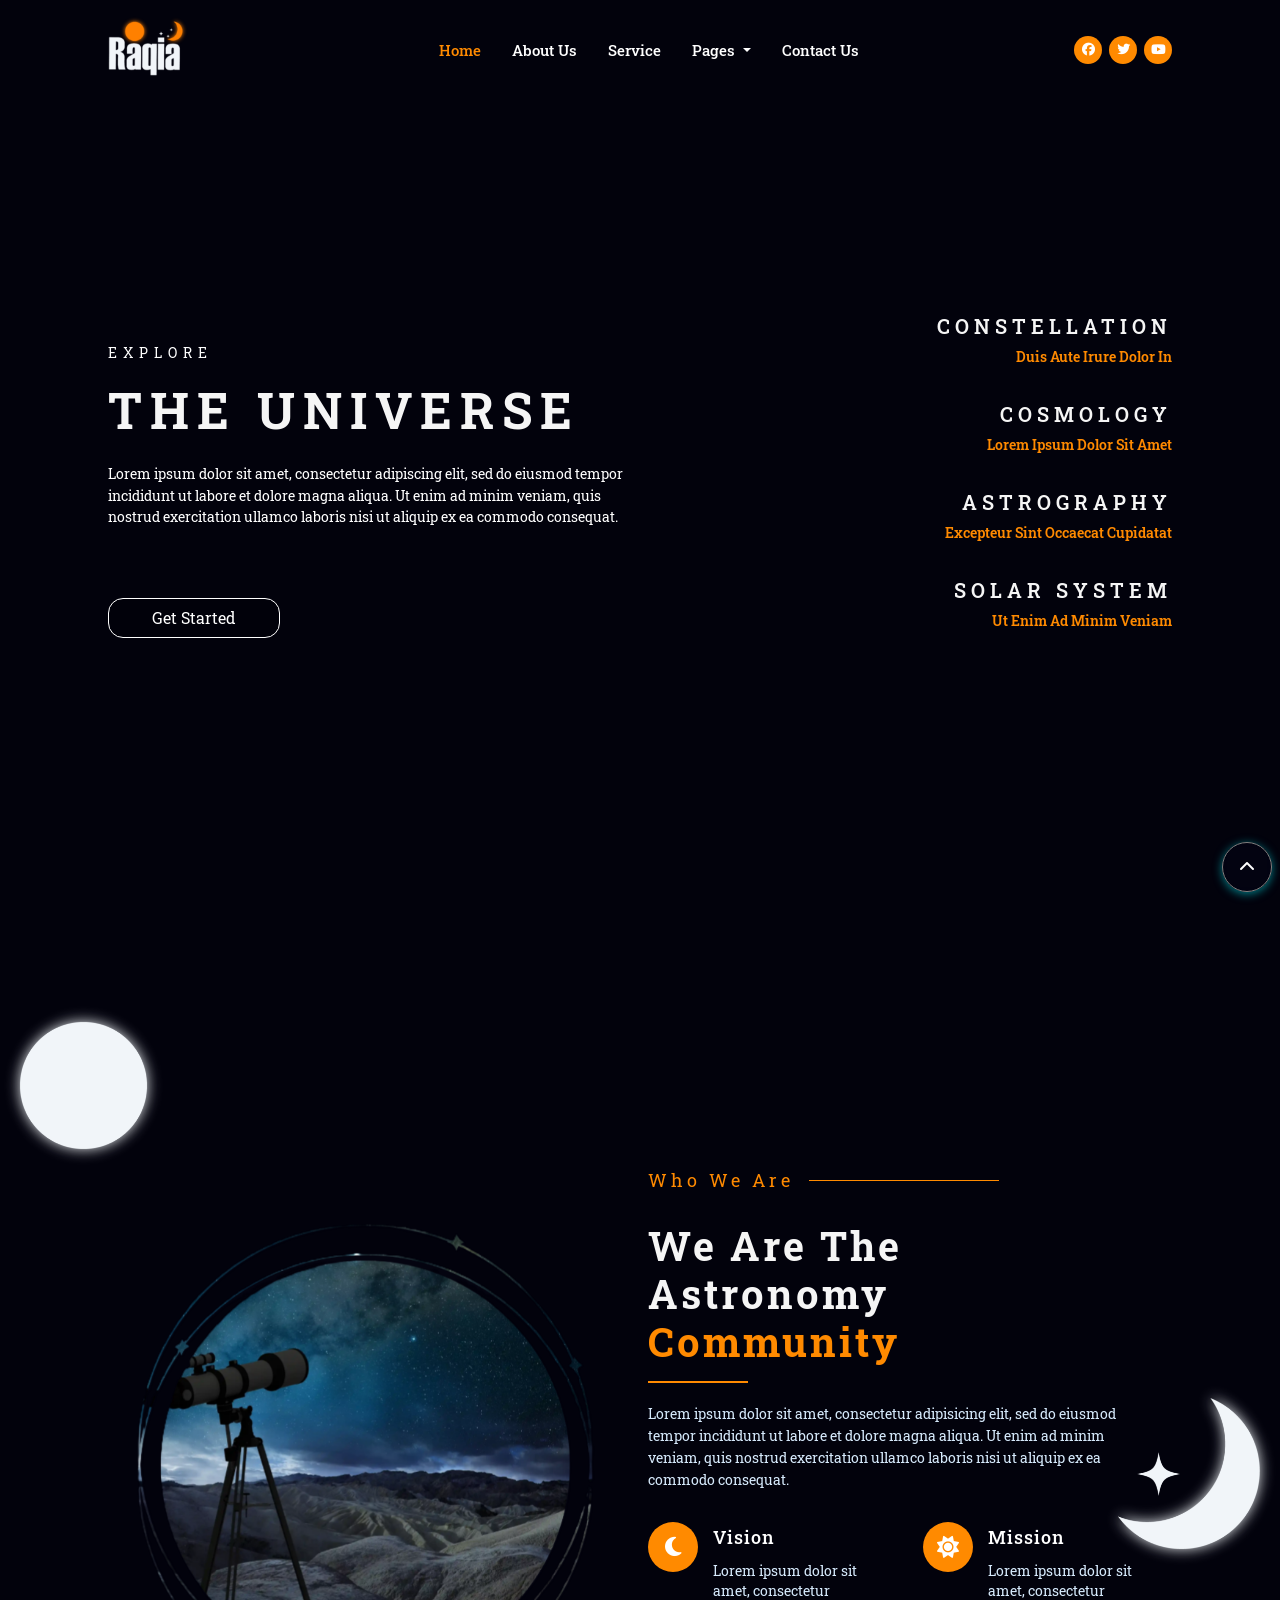
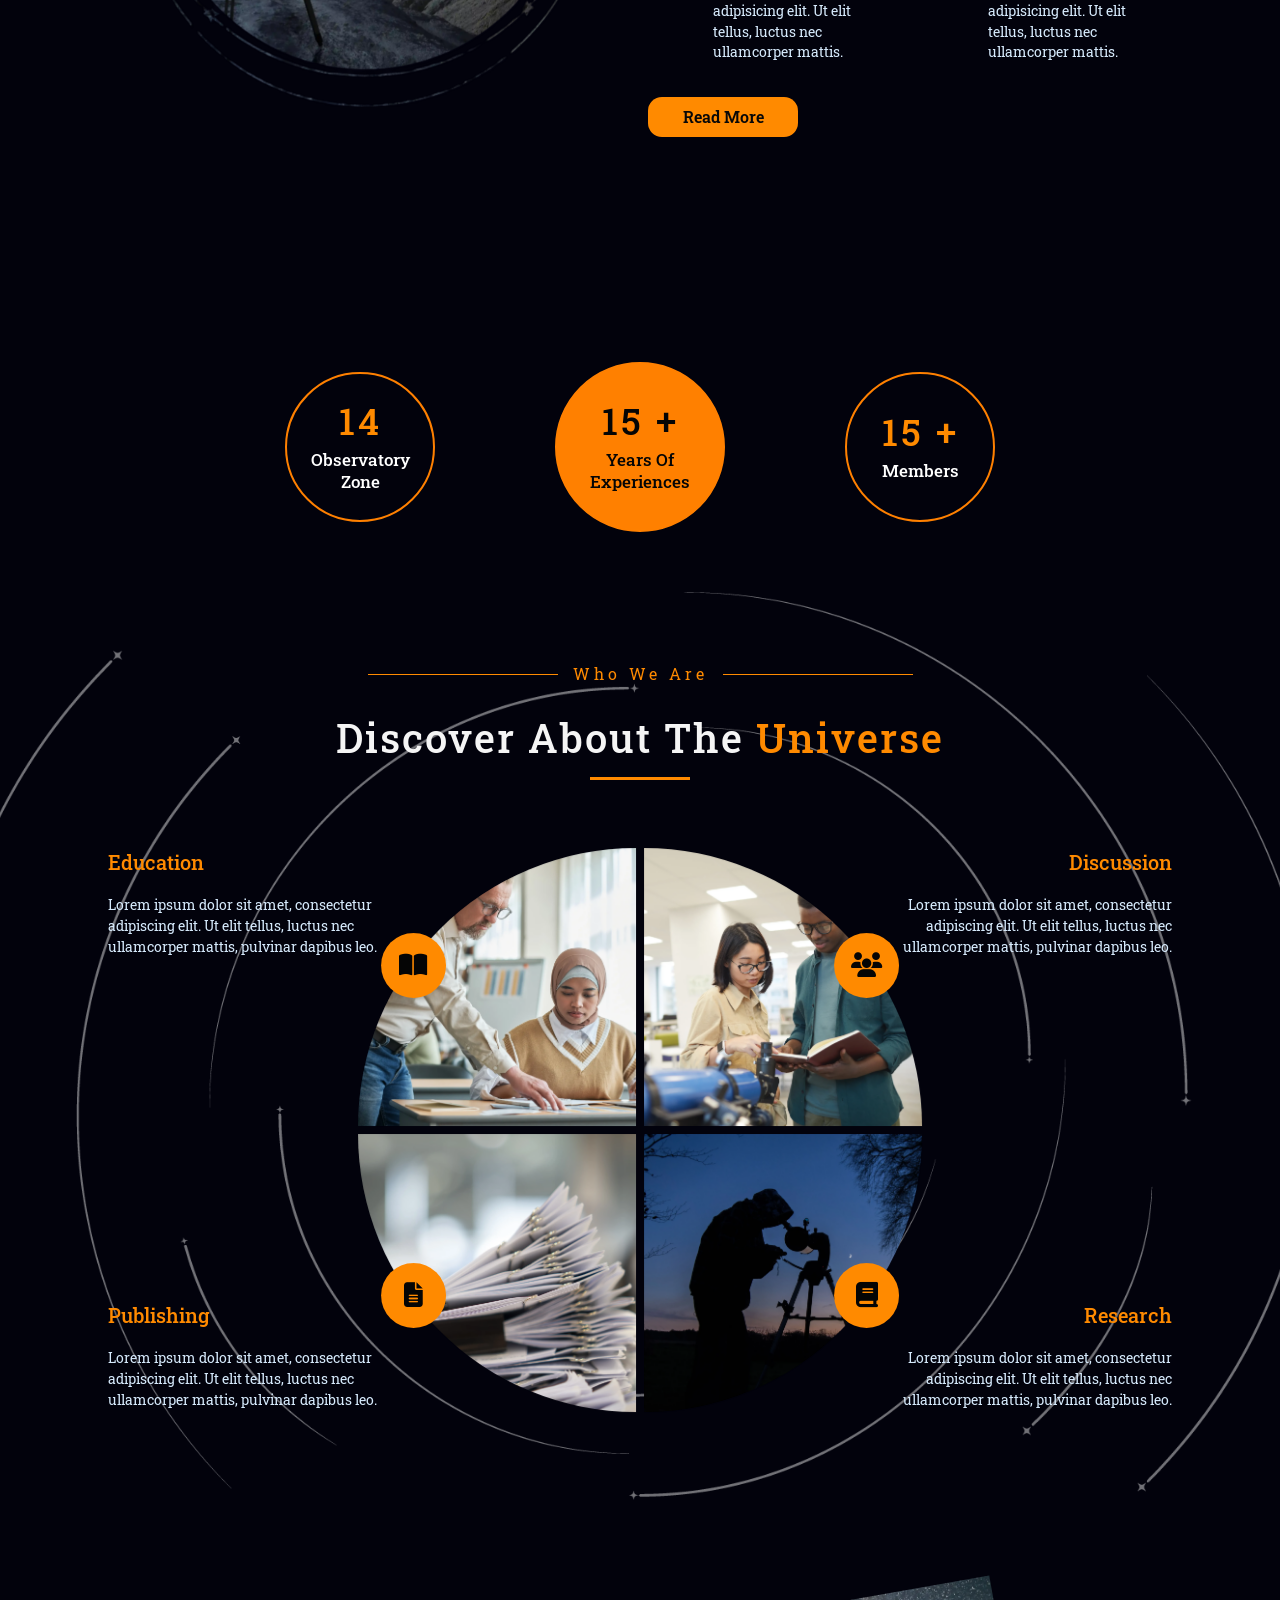
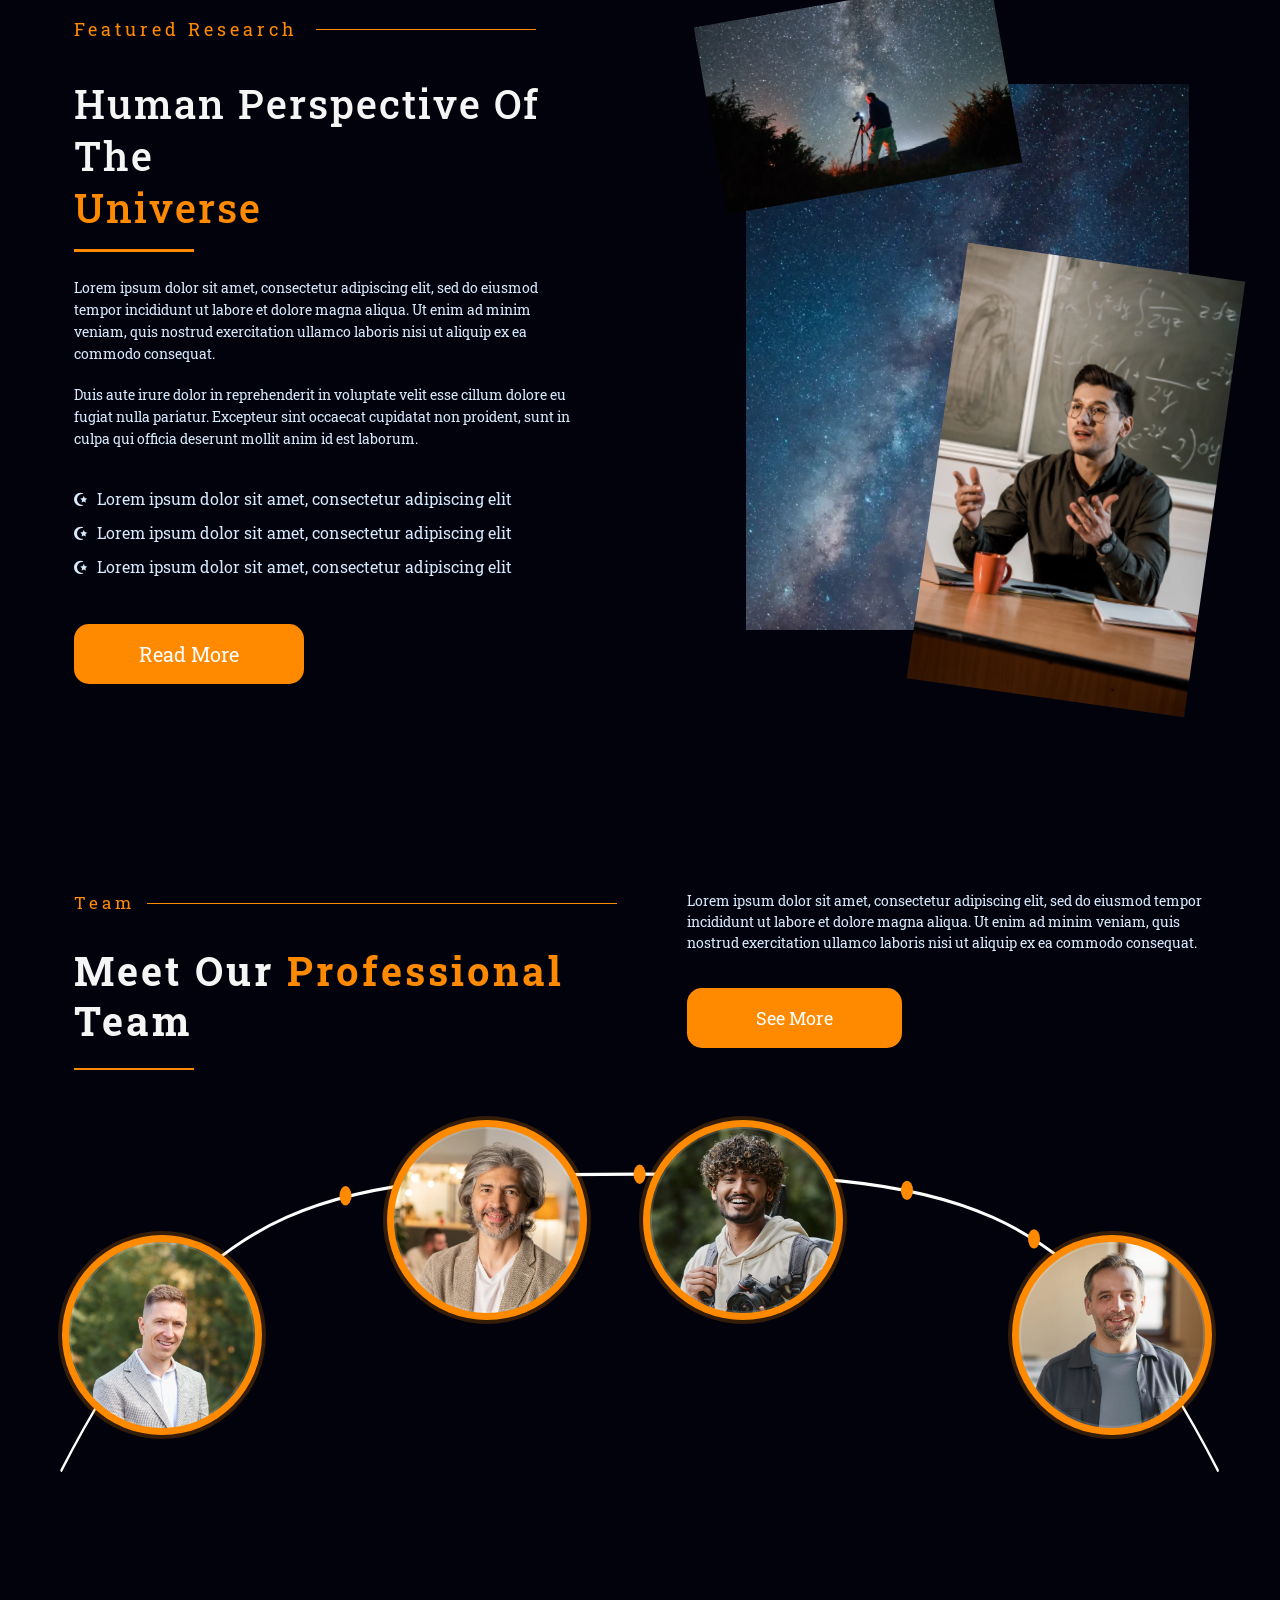
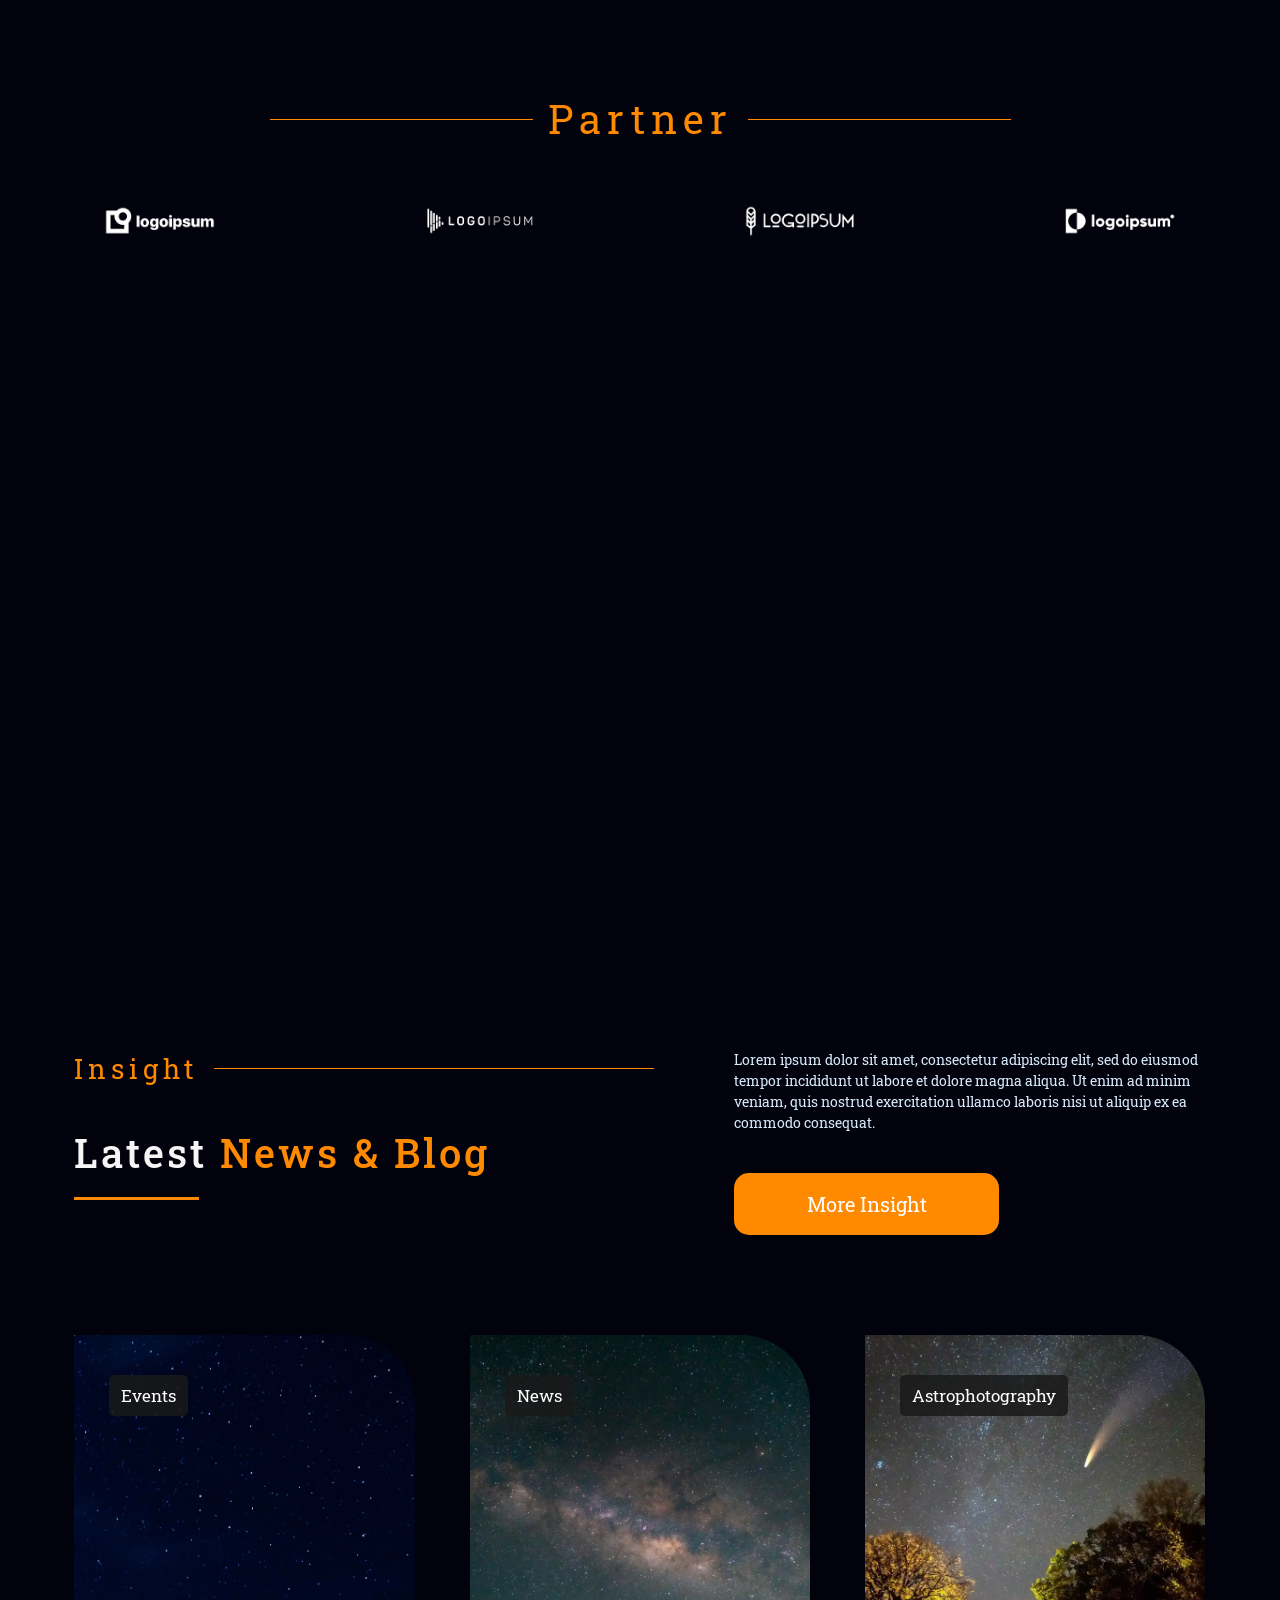
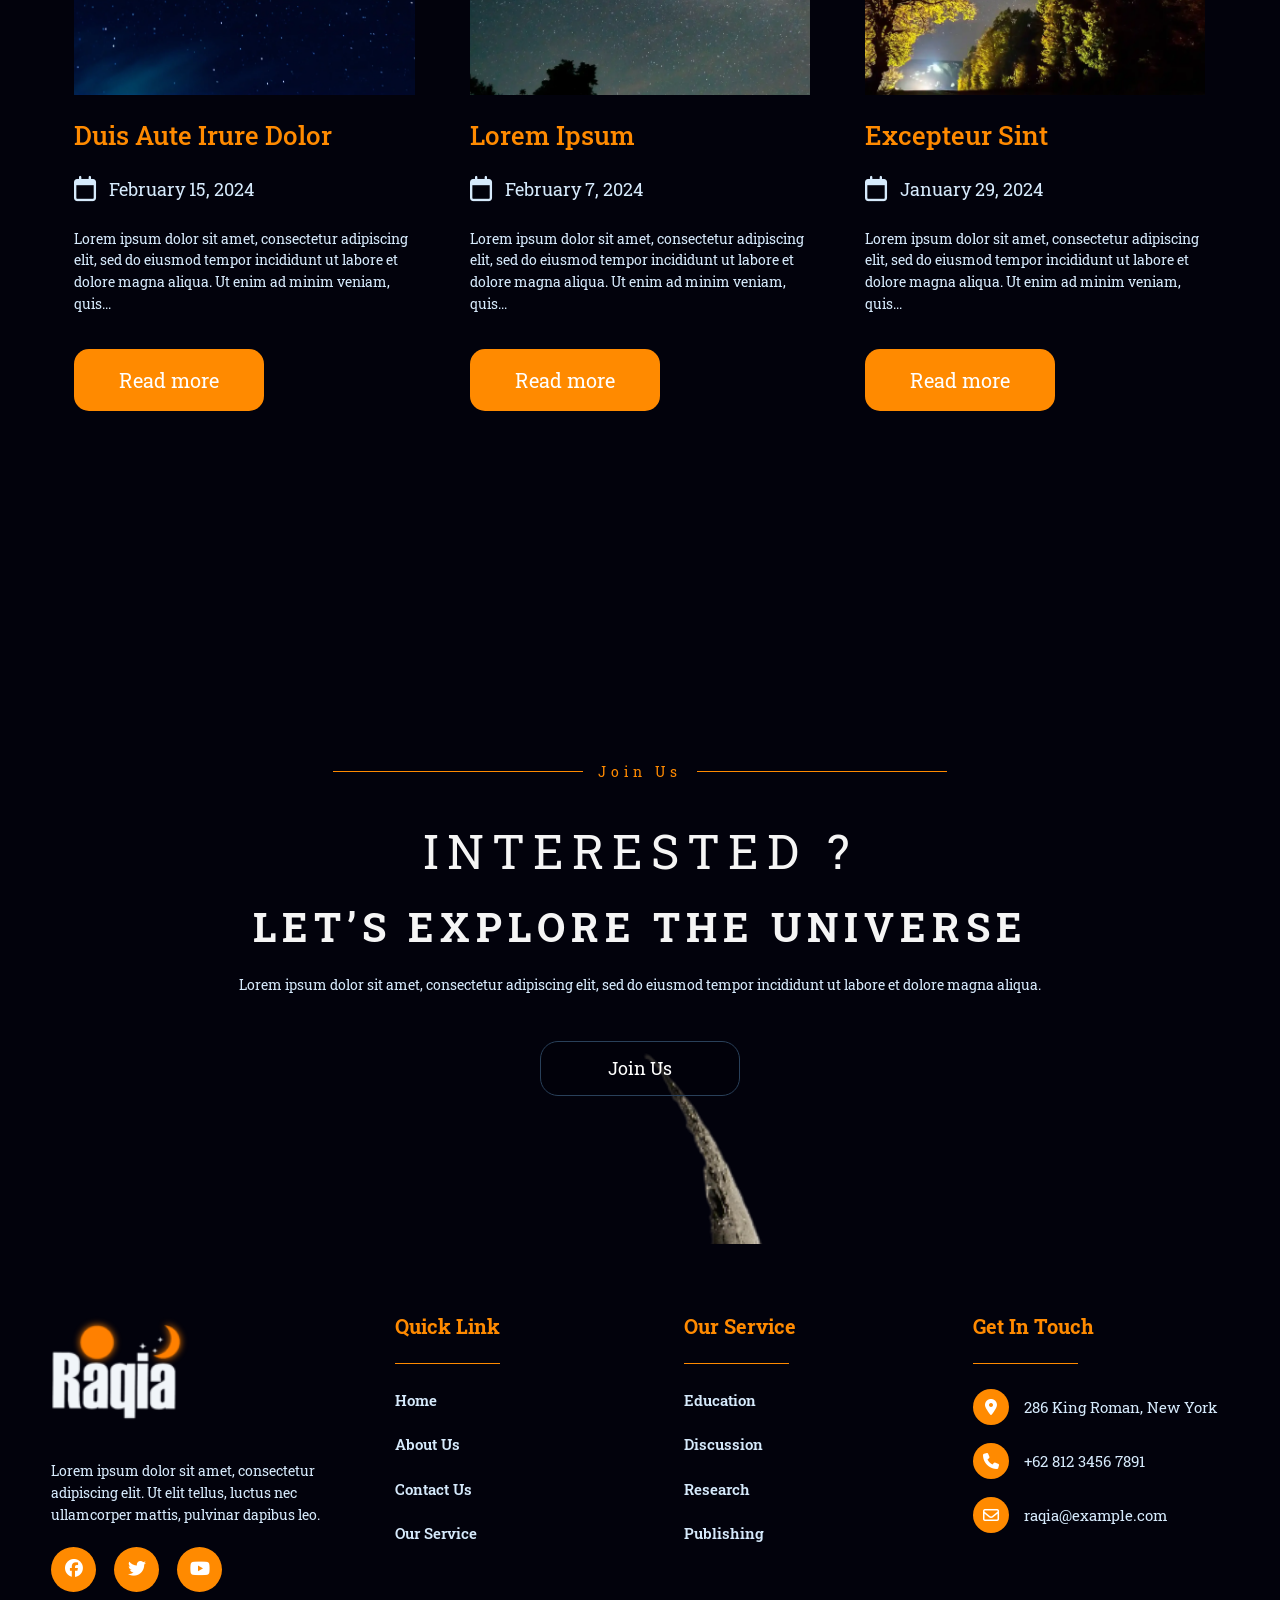
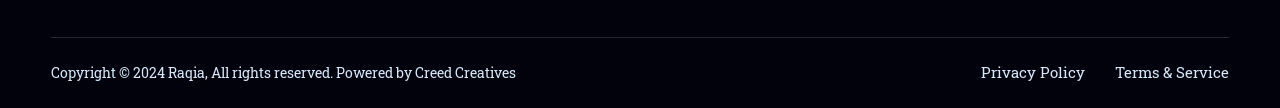
==== commit efc6be4b: "Add new pages and update project" ====
--- a/index.html
+++ b/index.html
@@ -45,7 +45,7 @@
                         <a class="nav-link" href="about.html">About Us</a>
                     </li>
                     <li class="nav-item">
-                        <a class="nav-link" href="#">Service</a>
+                        <a class="nav-link" href="services.html">Service</a>
                     </li>
                     <li class="nav-item dropdown">
                         <a class="nav-link dropdown-toggle" href="#" role="button" data-bs-toggle="dropdown">
@@ -81,17 +81,9 @@
                 </ul>
                 <div class="social-icons">
 
-                    <a href="#">
-                        <i class="fa-brands fa-facebook"></i>
-                    </a>
-
-                    <a href="#">
-                        <i class="fa-brands fa-twitter"></i>
-                    </a>
-
-                    <a href="#">
-                        <i class="fa-brands fa-youtube"></i>
-                    </a>
+                     <a href="https://www.facebook.com/?utm_source"><i class="fa-brands fa-facebook"></i></a>
+                    <a href="https://x.com/?utm_source"><i class="fa-brands fa-twitter"></i></a>
+                    <a href="https://www.youtube.com/"><i class="fa-brands fa-youtube"></i></a>
 
                 </div>
 
@@ -507,18 +499,9 @@
                         <p>Founder</p>
 
                         <div class="team-social">
-
-                            <a href="#">
-                                <i class="fa-brands fa-facebook-f"></i>
-                            </a>
-
-                            <a href="#">
-                                <i class="fa-brands fa-twitter"></i>
-                            </a>
-
-                            <a href="#">
-                                <i class="fa-brands fa-pinterest-p"></i>
-                            </a>
+                            <a href="https://www.facebook.com/?utm_source"><i class="fa-brands fa-facebook"></i></a>
+                            <a href="https://x.com/?utm_source"><i class="fa-brands fa-twitter"></i></a>
+                            <a href="https://www.youtube.com/"><i class="fa-brands fa-youtube"></i></a>
 
                         </div>
 
@@ -545,17 +528,9 @@
 
                         <div class="team-social">
 
-                            <a href="#">
-                                <i class="fa-brands fa-facebook-f"></i>
-                            </a>
-
-                            <a href="#">
-                                <i class="fa-brands fa-twitter"></i>
-                            </a>
-
-                            <a href="#">
-                                <i class="fa-brands fa-pinterest-p"></i>
-                            </a>
+                            <a href="https://www.facebook.com/?utm_source"><i class="fa-brands fa-facebook"></i></a>
+                            <a href="https://x.com/?utm_source"><i class="fa-brands fa-twitter"></i></a>
+                            <a href="https://www.youtube.com/"><i class="fa-brands fa-youtube"></i></a>
 
                         </div>
 
@@ -583,17 +558,9 @@
 
                         <div class="team-social">
 
-                            <a href="#">
-                                <i class="fa-brands fa-facebook-f"></i>
-                            </a>
-
-                            <a href="#">
-                                <i class="fa-brands fa-twitter"></i>
-                            </a>
-
-                            <a href="#">
-                                <i class="fa-brands fa-pinterest-p"></i>
-                            </a>
+                            <a href="https://www.facebook.com/?utm_source"><i class="fa-brands fa-facebook"></i></a>
+                            <a href="https://x.com/?utm_source"><i class="fa-brands fa-twitter"></i></a>
+                            <a href="https://www.youtube.com/"><i class="fa-brands fa-youtube"></i></a>
 
                         </div>
 
@@ -621,17 +588,9 @@
 
                         <div class="team-social">
 
-                            <a href="#">
-                                <i class="fa-brands fa-facebook-f"></i>
-                            </a>
-
-                            <a href="#">
-                                <i class="fa-brands fa-twitter"></i>
-                            </a>
-
-                            <a href="#">
-                                <i class="fa-brands fa-pinterest-p"></i>
-                            </a>
+                            <a href="https://www.facebook.com/?utm_source"><i class="fa-brands fa-facebook"></i></a>
+                            <a href="https://x.com/?utm_source"><i class="fa-brands fa-twitter"></i></a>
+                            <a href="https://www.youtube.com/"><i class="fa-brands fa-youtube"></i></a>
 
                         </div>
 
@@ -1136,9 +1095,9 @@
                 </p>
 
                 <div class="footer-social">
-                    <a href="#"><i class="fa-brands fa-facebook-f"></i></a>
-                    <a href="#"><i class="fa-brands fa-twitter"></i></a>
-                    <a href="#"><i class="fa-brands fa-youtube"></i></a>
+                    <a href="https://www.facebook.com/?utm_source"><i class="fa-brands fa-facebook"></i></a>
+                    <a href="https://x.com/?utm_source"><i class="fa-brands fa-twitter"></i></a>
+                    <a href="https://www.youtube.com/"><i class="fa-brands fa-youtube"></i></a>
                 </div>
             </div>
 
@@ -1148,10 +1107,10 @@
                 <h3>Quick Link</h3>
                 <span class="footer-line"></span>
 
-                <a href="#">Home</a>
-                <a href="#">About Us</a>
-                <a href="#">Contact Us</a>
-                <a href="#">Our Service</a>
+                <a href="index.html">Home</a>
+                <a href="about.html">About Us</a>
+                <a href="contact.html">Contact Us</a>
+                <a href="services.html">Our Service</a>
 
             </div>
 
@@ -1161,10 +1120,13 @@
                 <h3>Our Service</h3>
                 <span class="footer-line"></span>
 
-                <a href="#">Education</a>
-                <a href="#">Discussion</a>
-                <a href="#">Research</a>
-                <a href="#">Publishing</a>
+
+                <!-- remember this -->
+
+                <a href="education.html">Education</a>
+                <a href="discussion.html">Discussion</a>
+                <a href="research.html">Research</a>
+                <a href="publishing.html">Publishing</a>
 
             </div>
 
@@ -1208,8 +1170,9 @@
             </p>
 
             <div>
-                <a href="#">Privacy Policy</a>
-                <a href="#">Terms &amp; Service</a>
+                <!-- and remember this -->
+                <a href="privacy.html">Privacy Policy</a>
+                <a href="terms.html">Terms &amp; Service</a>
             </div>
 
         </div>
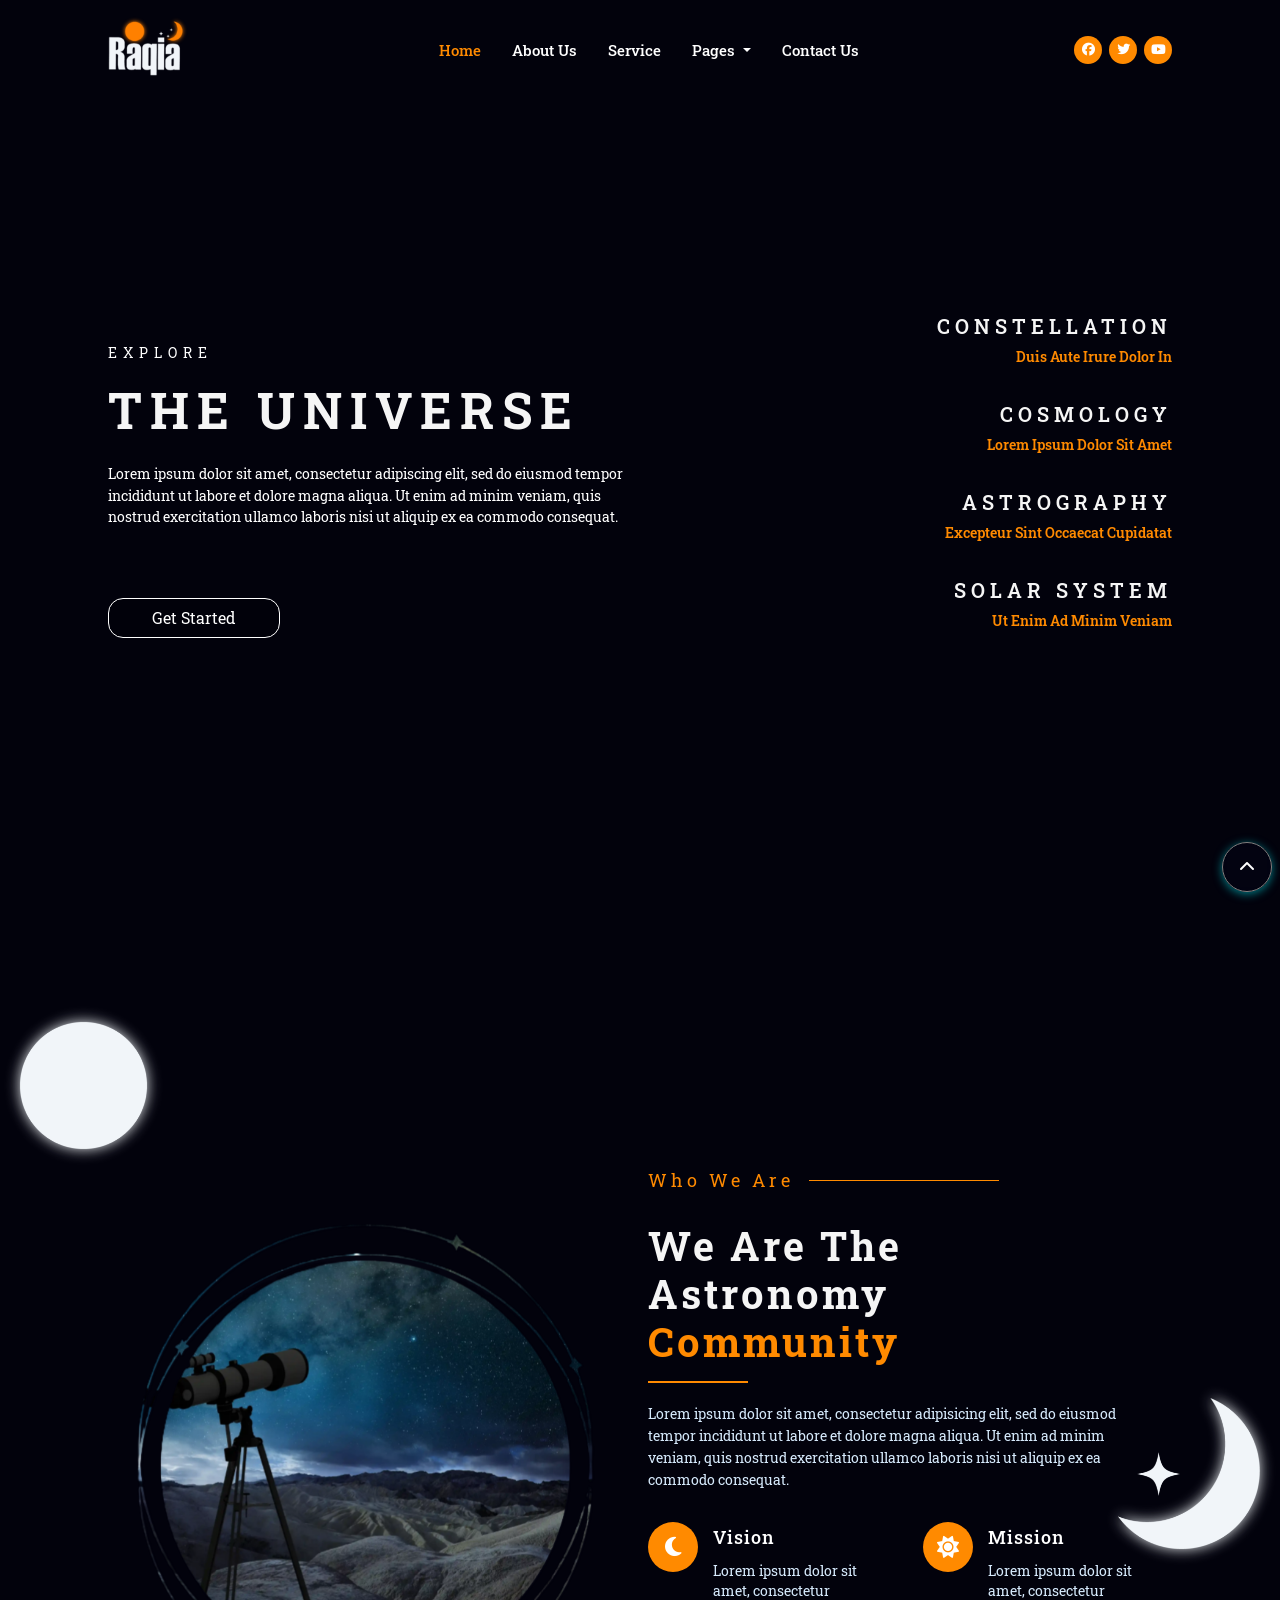
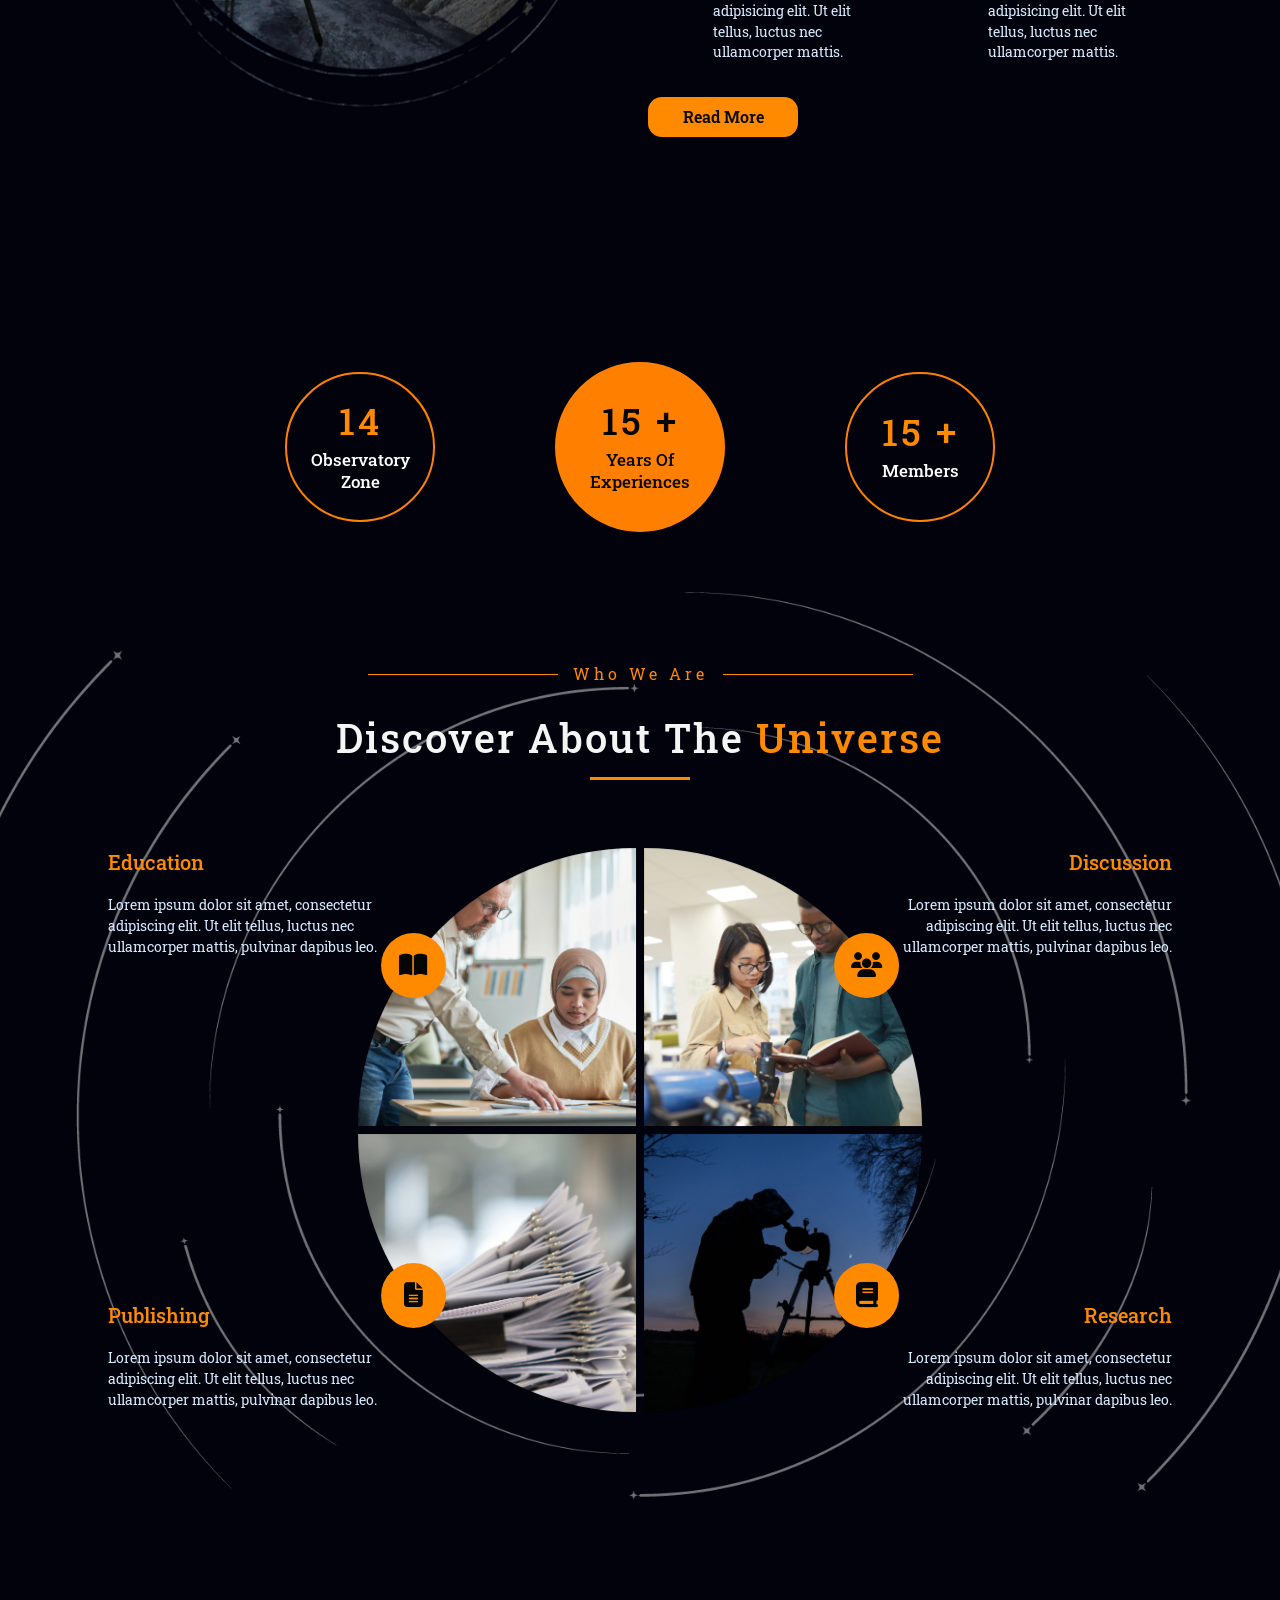
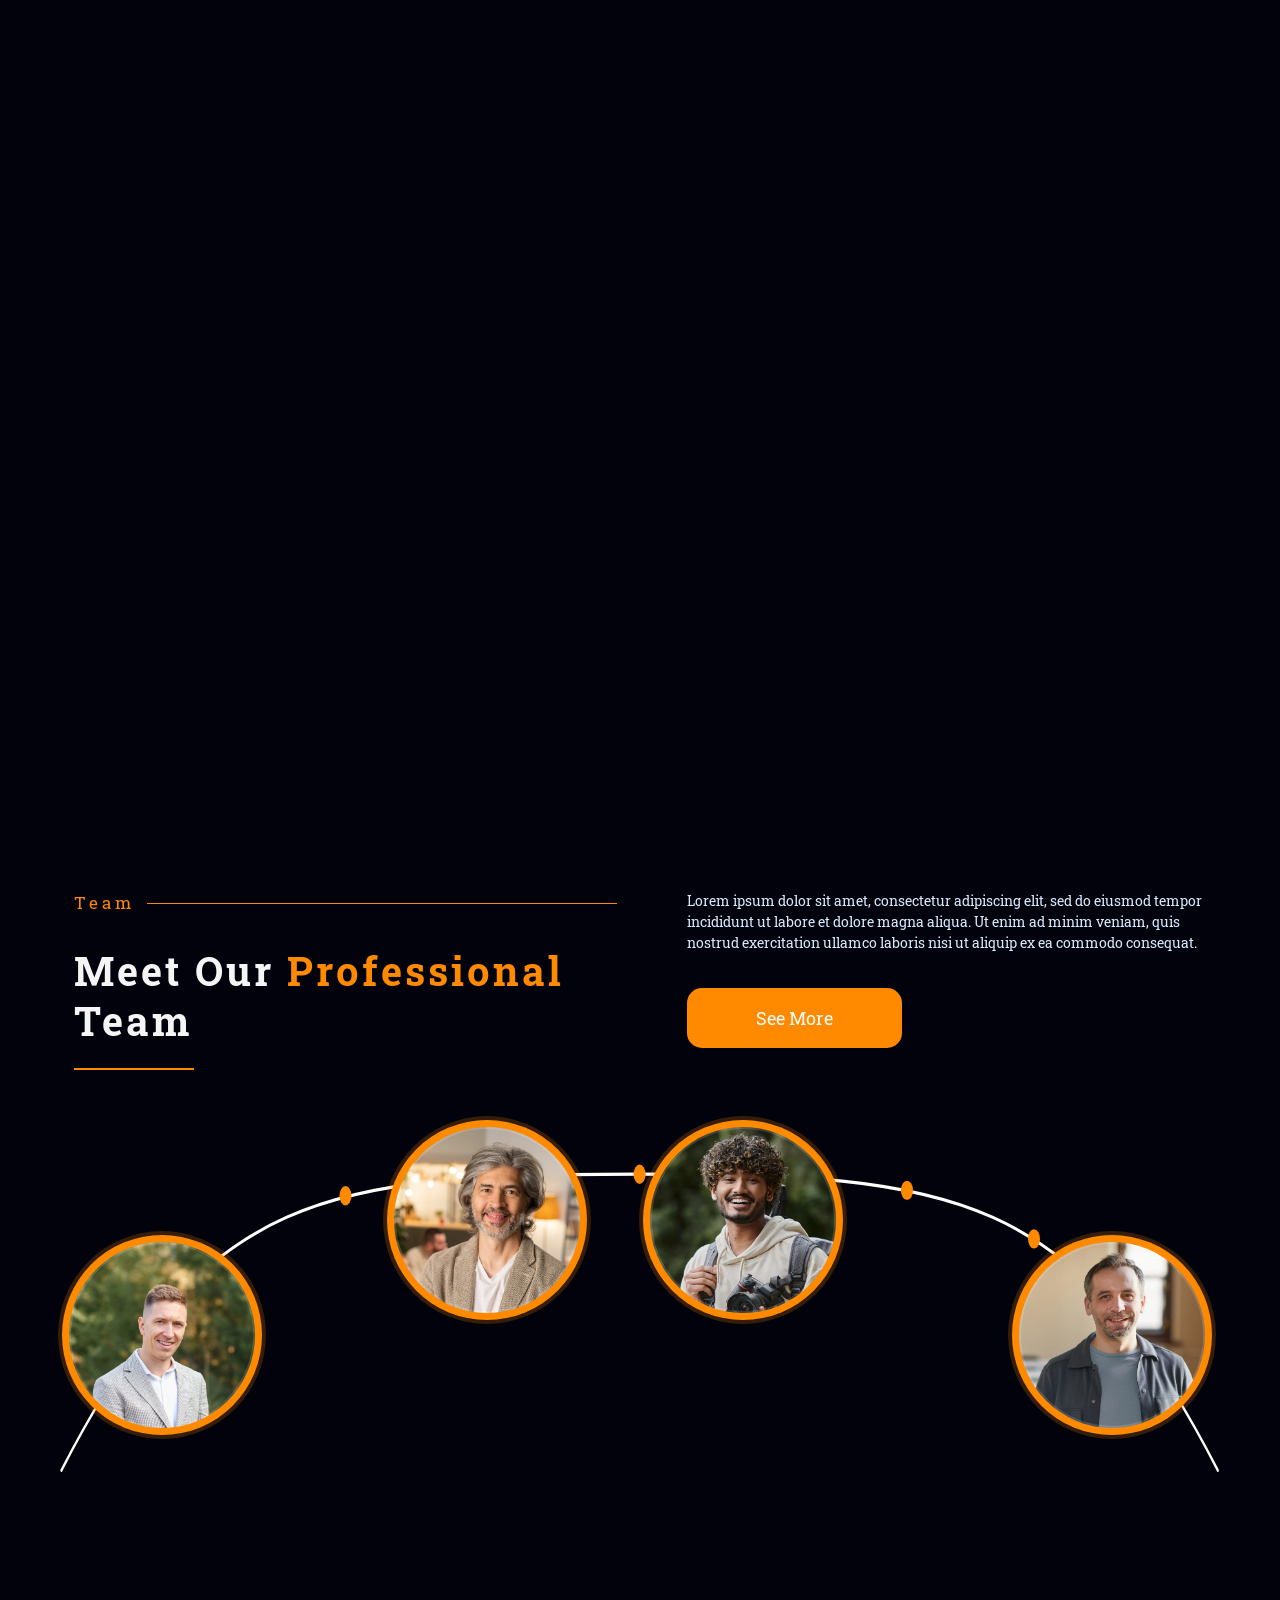
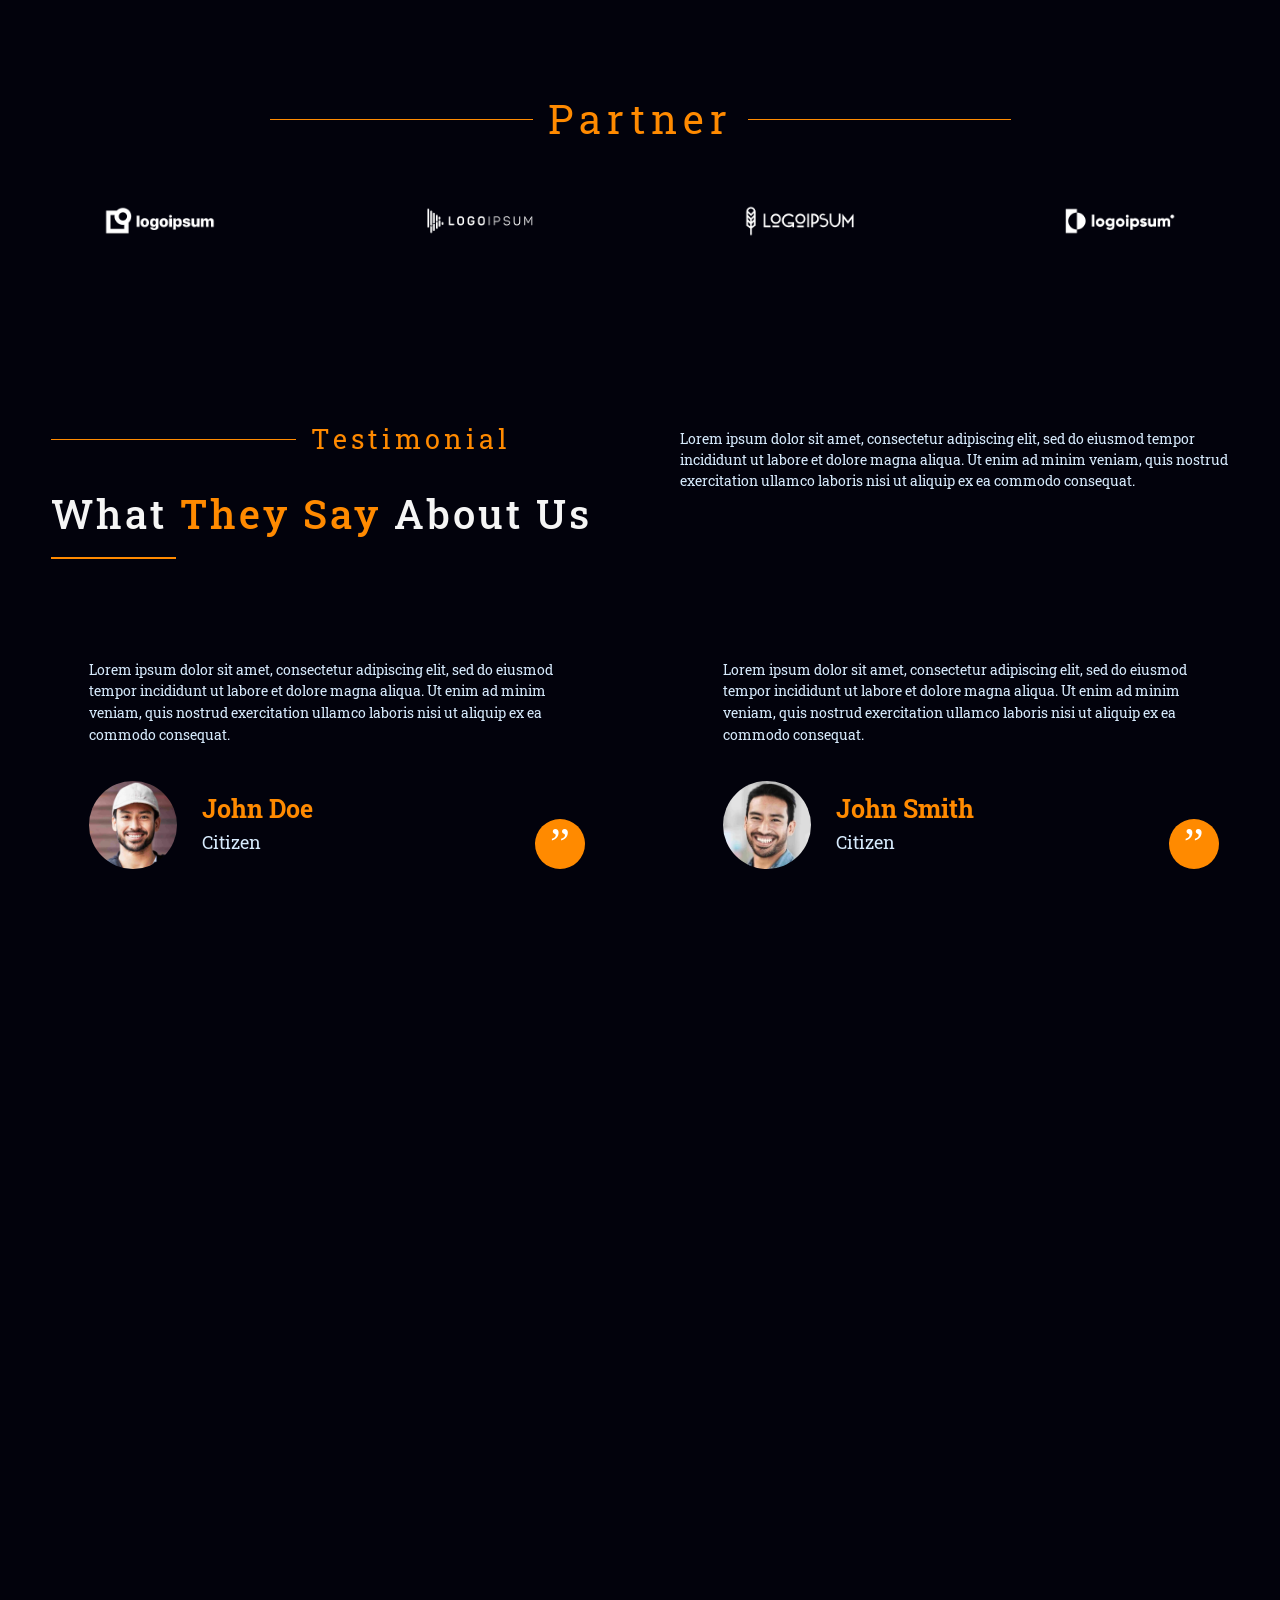
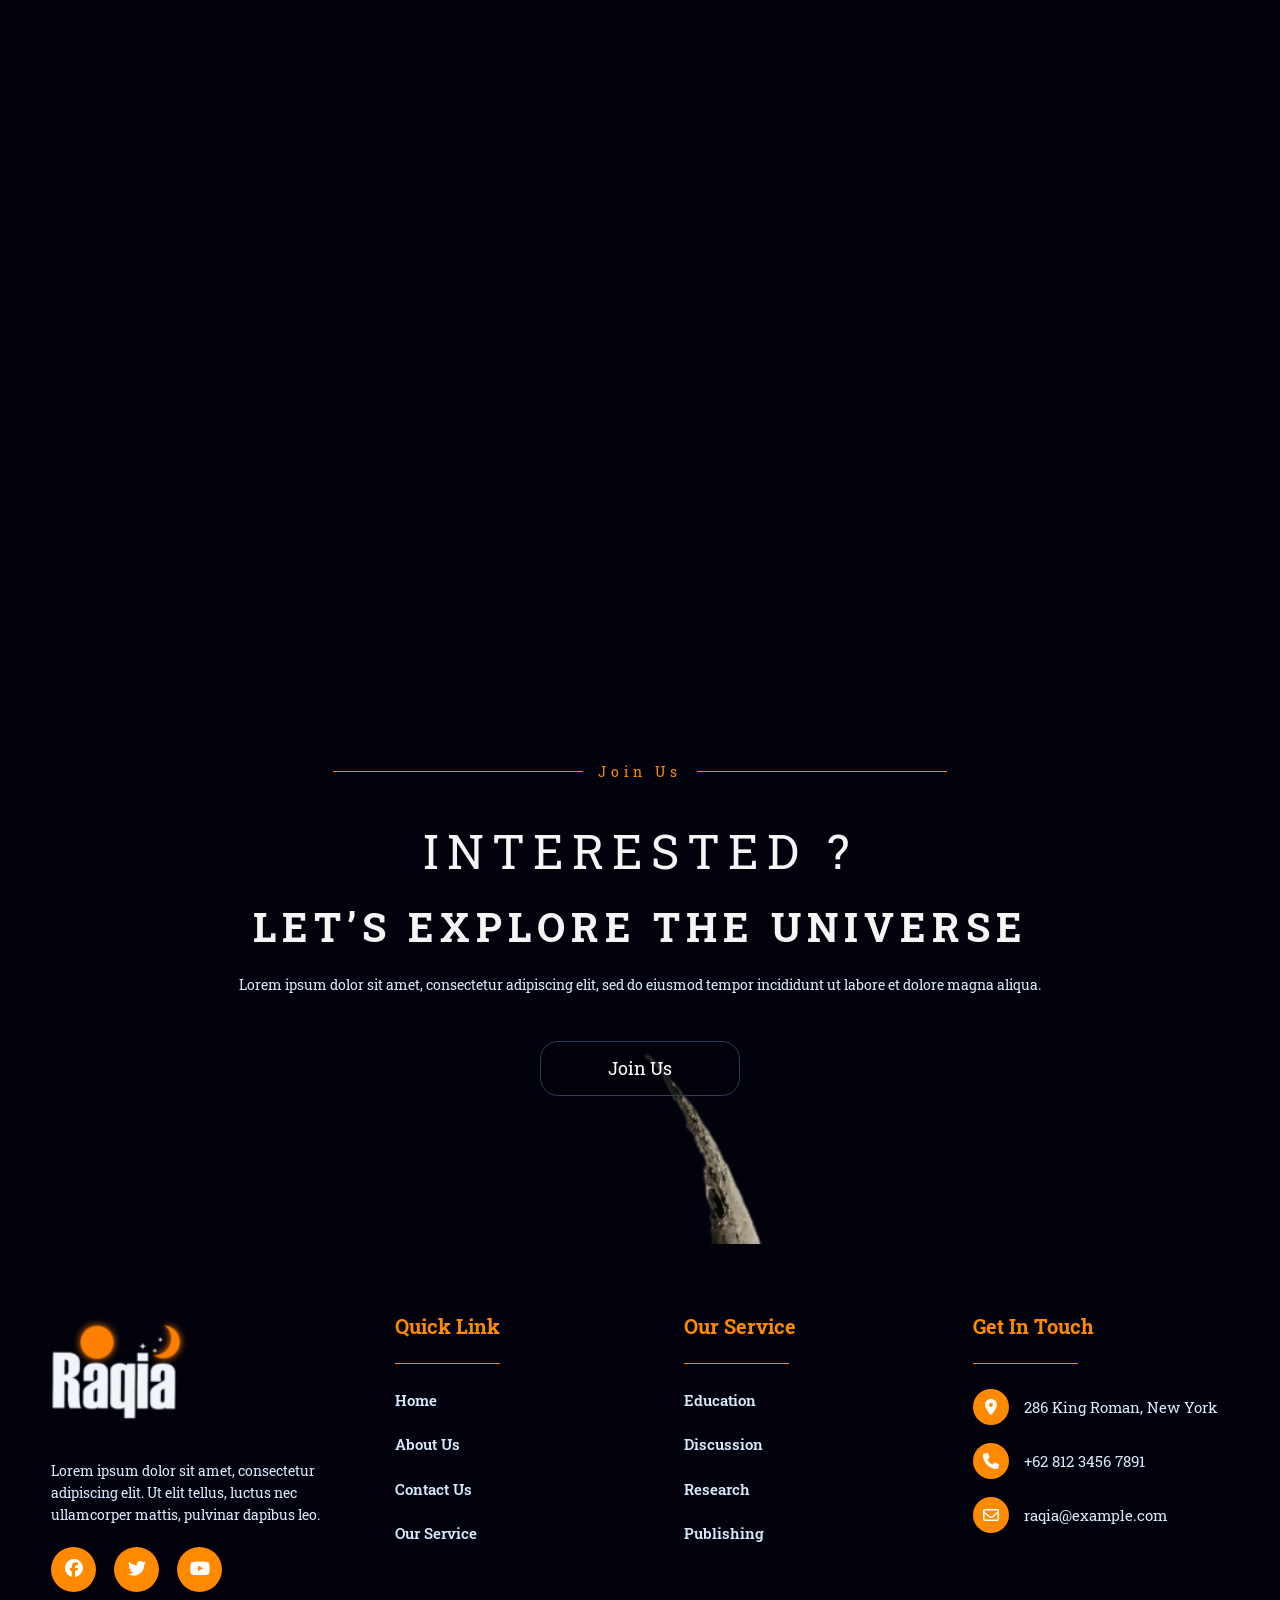
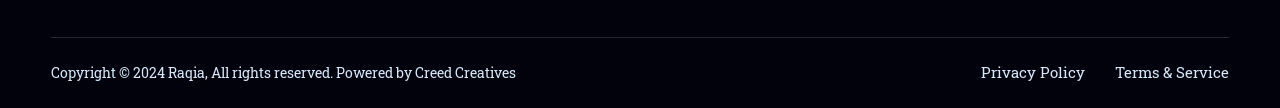
==== commit 97777abe: "update FAQ and pages" ====
--- a/index.html
+++ b/index.html
@@ -30,7 +30,7 @@
 
     <nav class="navbar navbar-expand-lg">
         <div class="container">
-            <a href="#" class="logo">
+            <a href="index.html" class="logo">
                 <img src="assets/images/Logo-e1708401673586.png">
             </a>
             <button class="navbar-toggler" type="button" data-bs-toggle="collapse" data-bs-target="#mainNav">
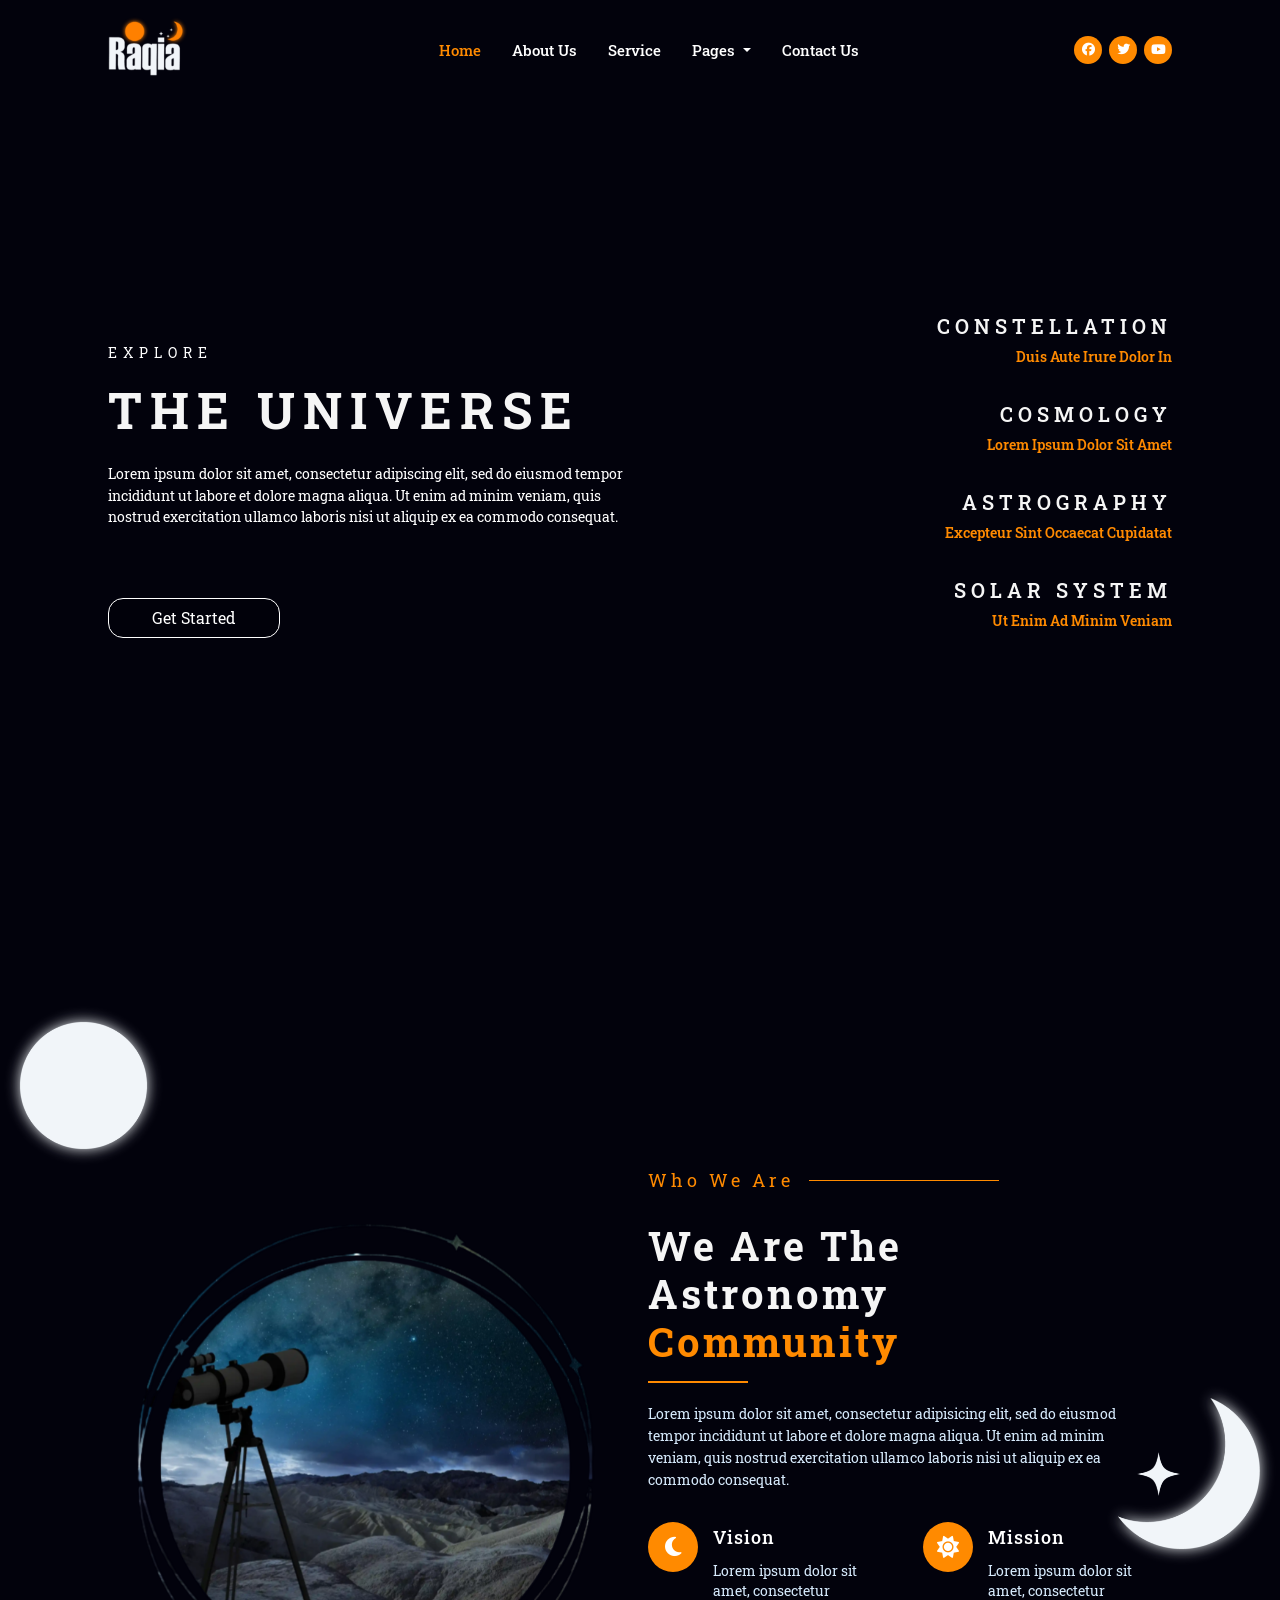
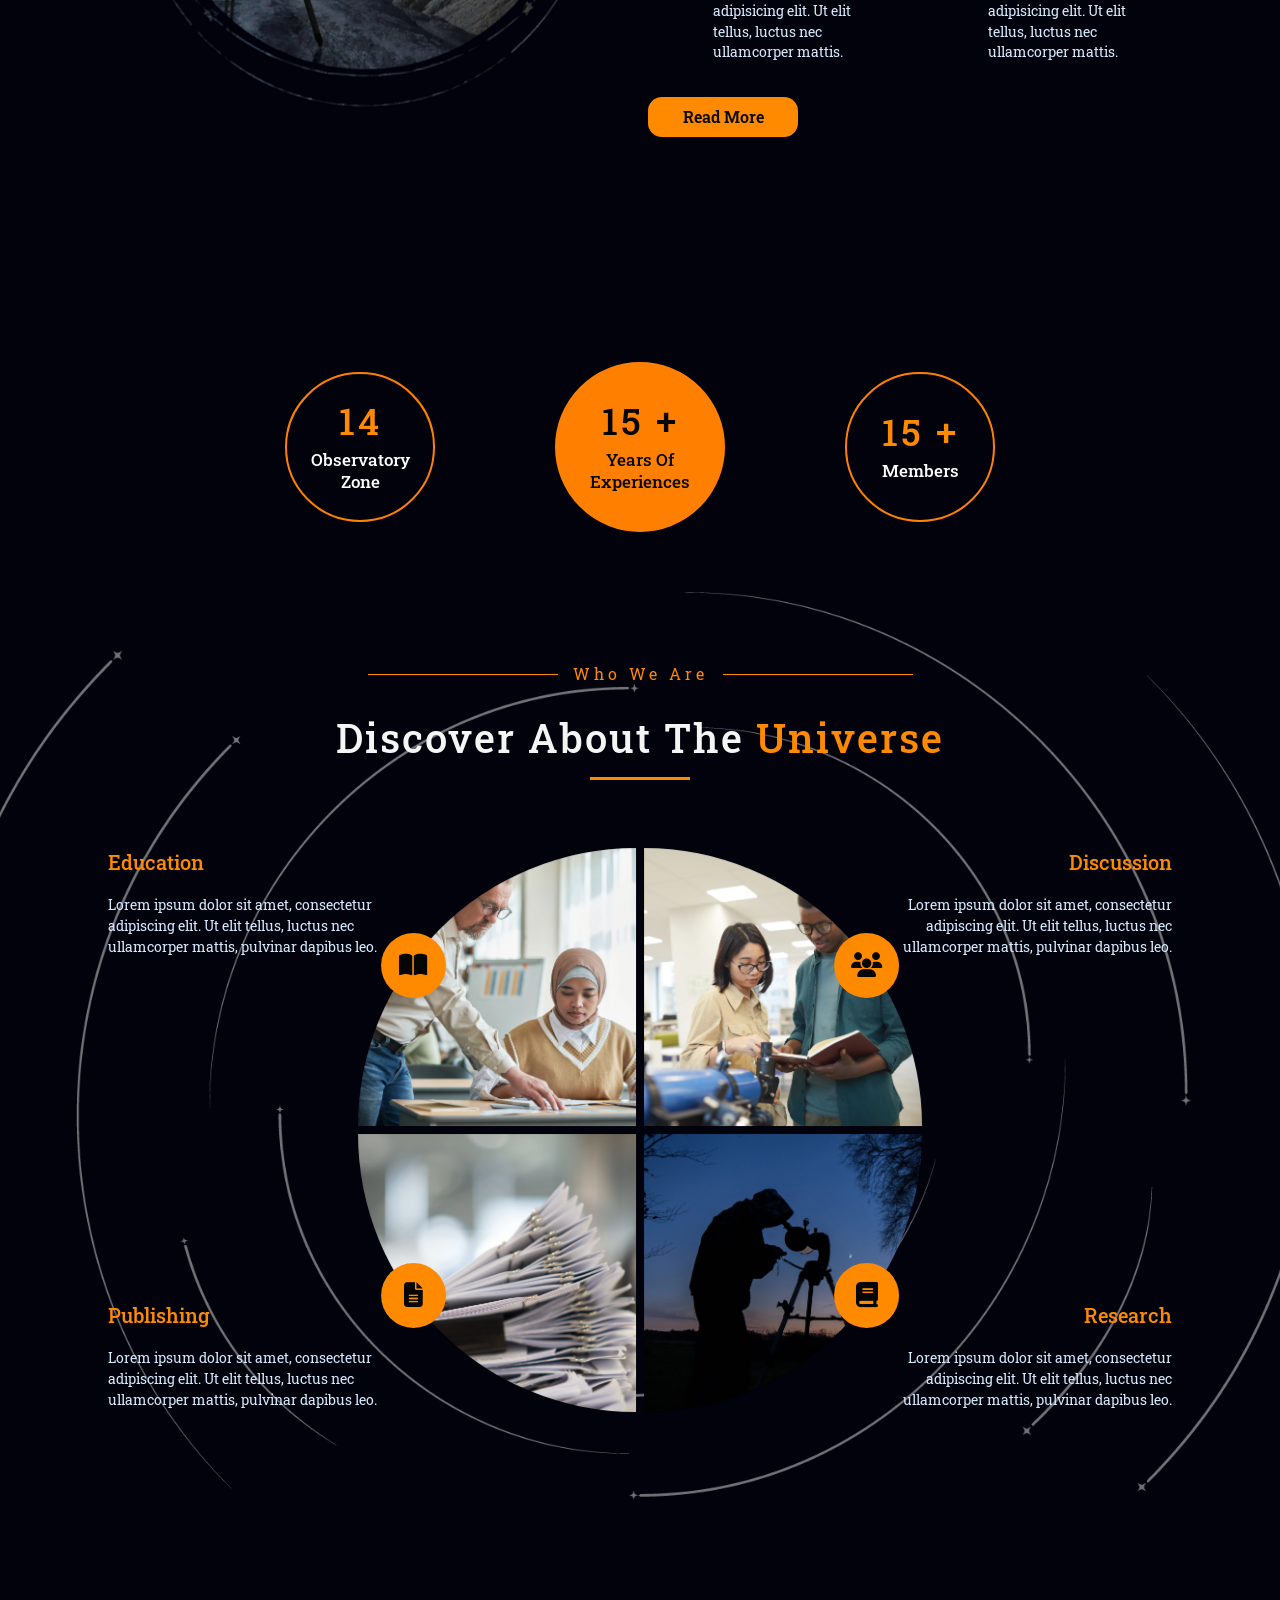
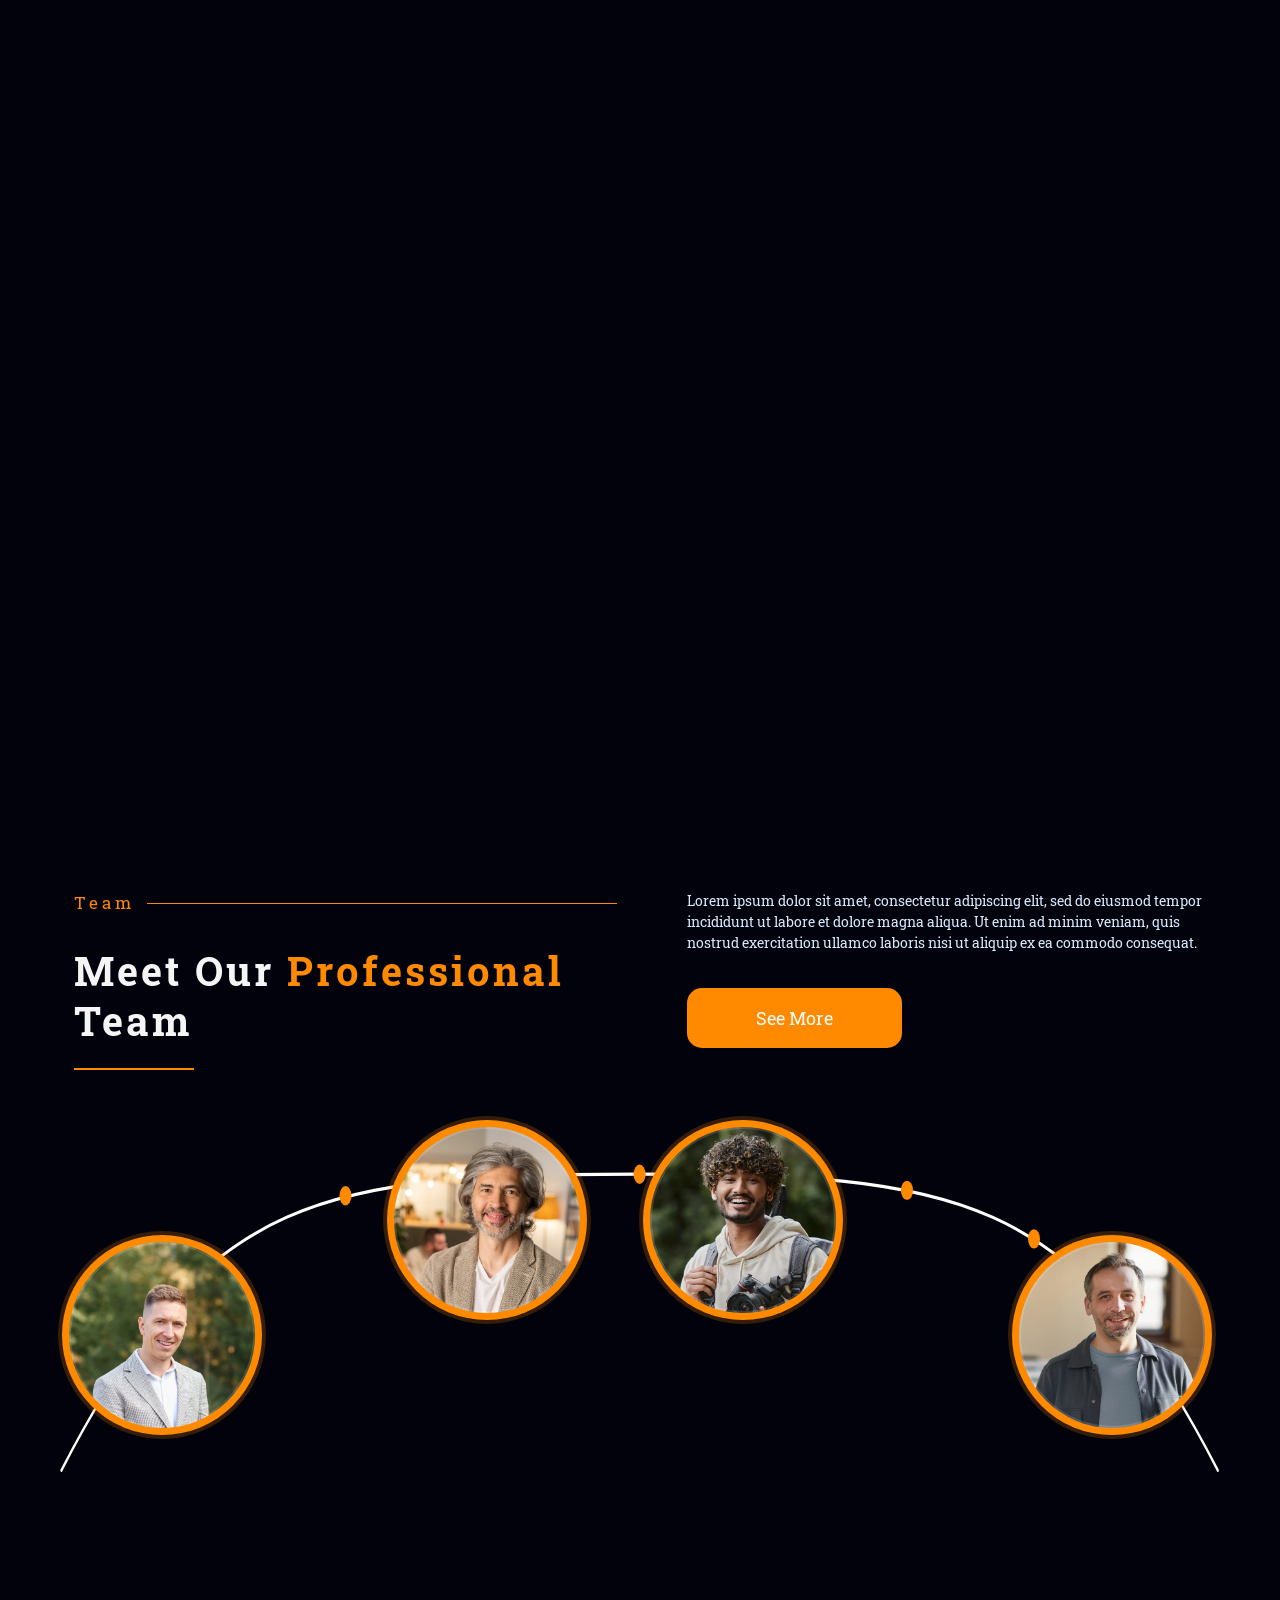
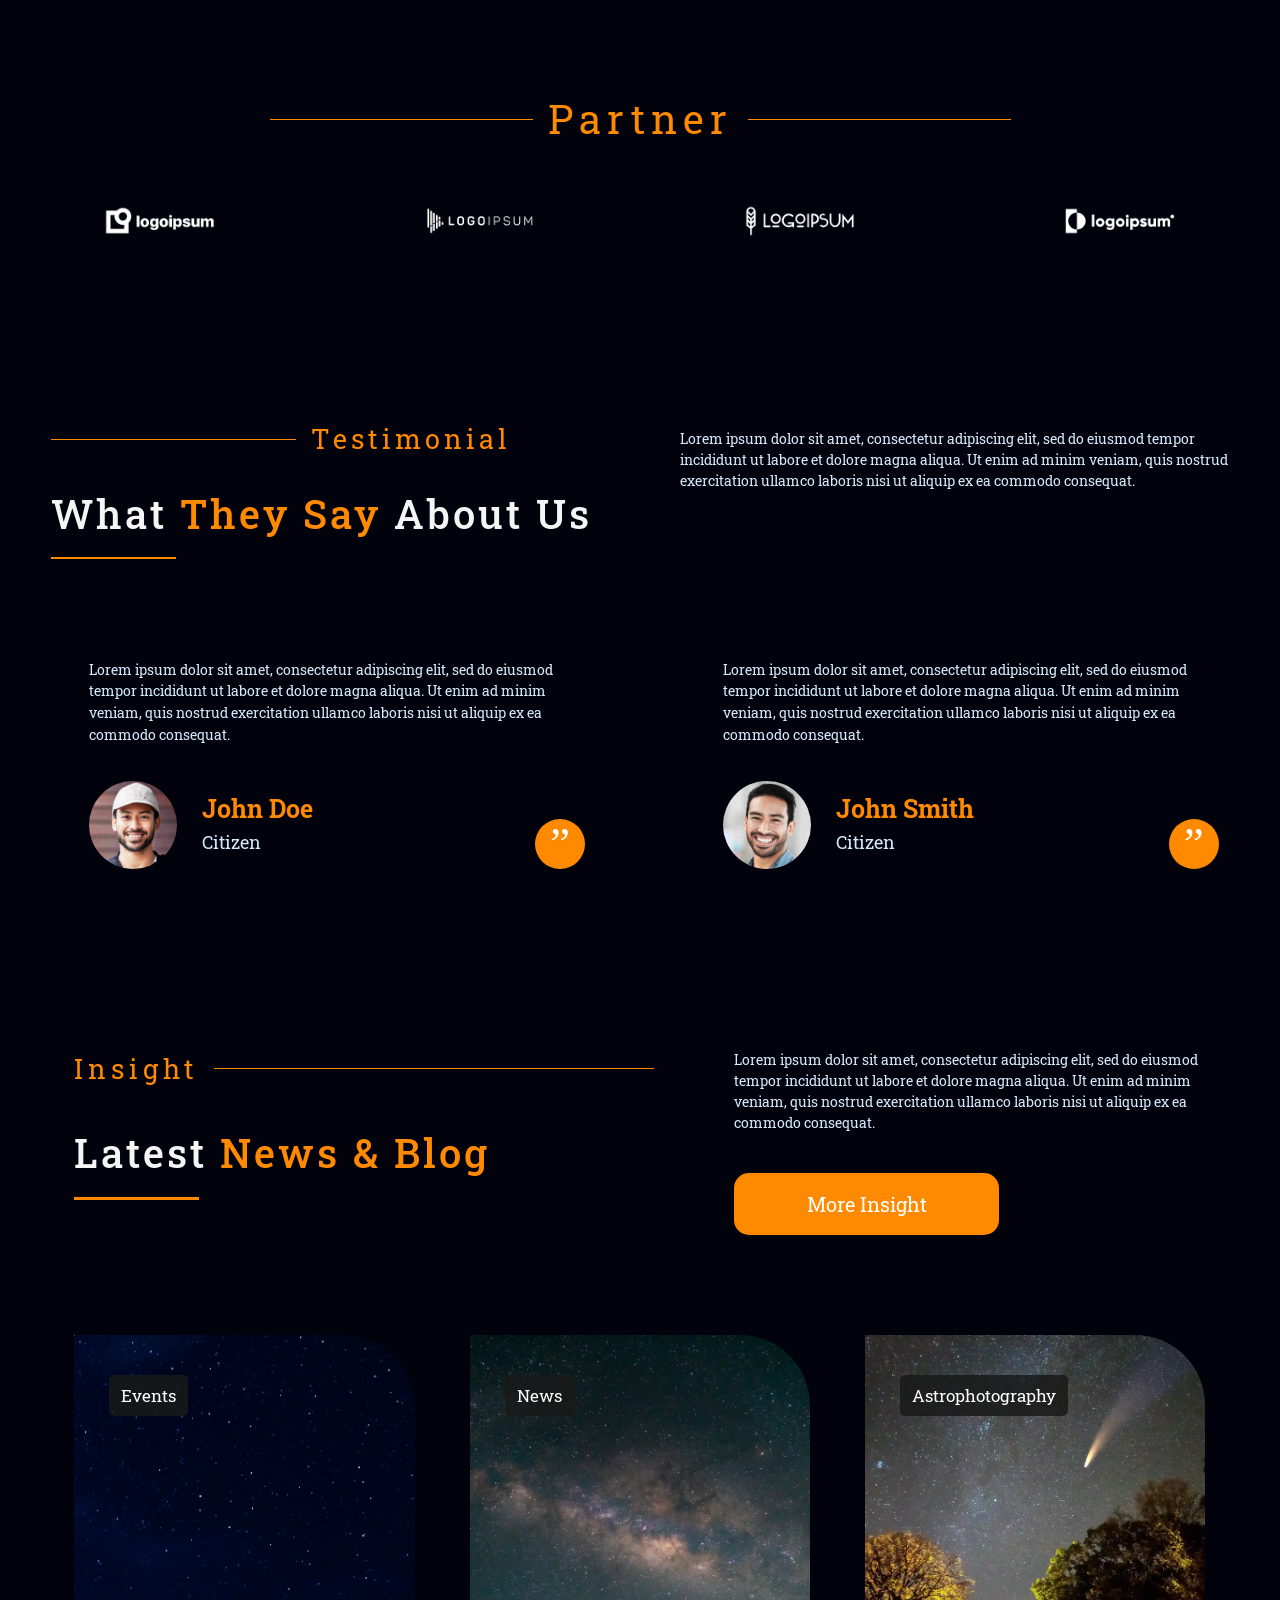
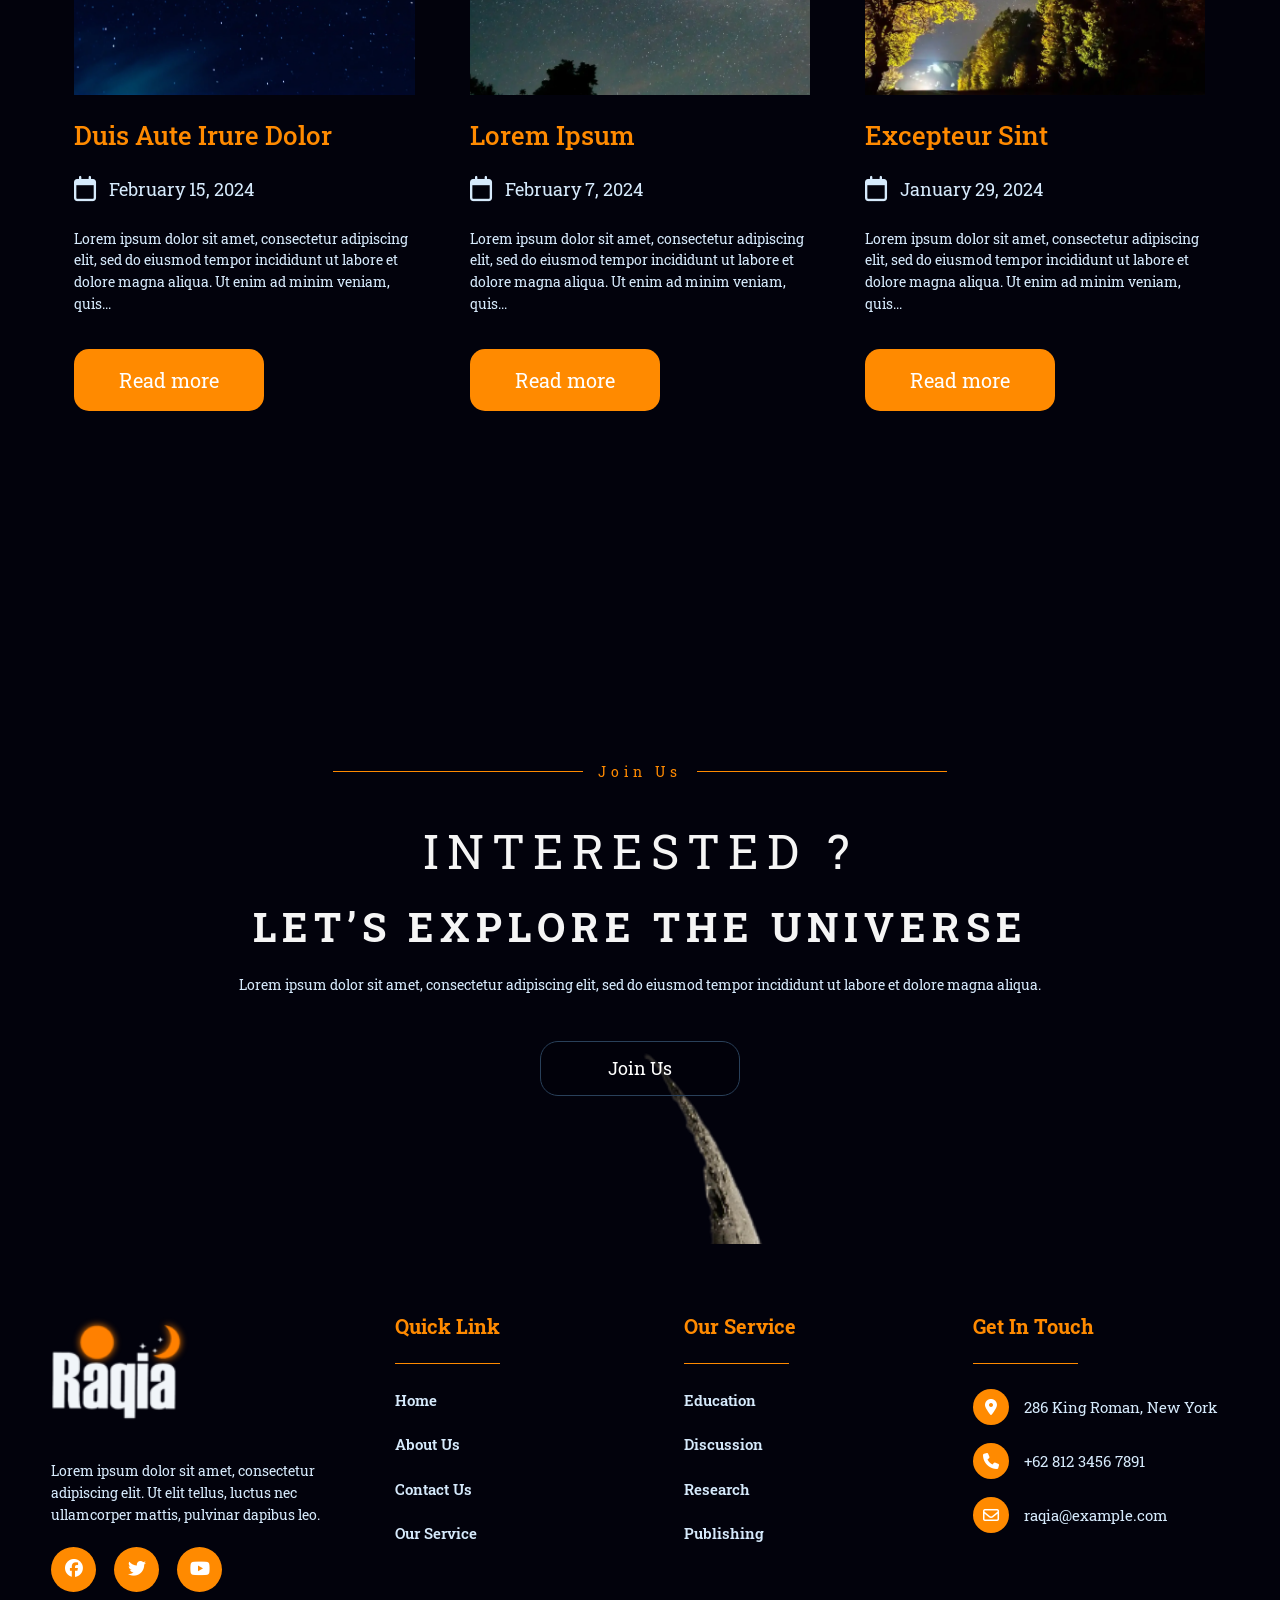
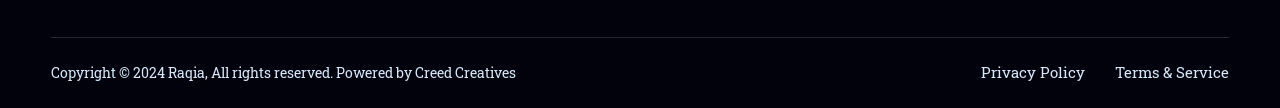
==== commit a5134482: "Update website" ====
--- a/index.html
+++ b/index.html
@@ -20,12 +20,9 @@
 </head>
 
 <body>
-    <div class="arrow">
-            <a href="#hero">
-        <i class="fa-solid fa-chevron-up"></i>
-    </a>
-
-    </div>
+    <button id="backToTop" class="back-to-top">
+        <i class="fa-solid fa-arrow-up"></i>
+    </button>
 
 
     <nav class="navbar navbar-expand-lg">
@@ -334,7 +331,10 @@
 
     <section class="human-section">
 
+
+
         <div class="human-container">
+            <!-- leftt column (content and button) -->
 
             <div class="human-content">
 
@@ -383,11 +383,15 @@
 
                 </div>
 
+                <!-- Button read more -->
+
                 <a href="Blog.html" class="human-btn">Read More</a>
 
             </div>
 
-
+            
+
+            <!-- right column (images) -->
             <div class="human-images">
 
                 <div class="human-main-image">
@@ -676,7 +680,7 @@
     <section class="testimonial-section">
 
 
-
+        <!-- first part (grid)-->
         <div class="testimonial-header">
 
             <div class="testimonial-title">
@@ -706,7 +710,7 @@
 
 
 
-
+       <!-- second part (slider with css and js)-->
         <div class="testimonial-slider">
 
             <div class="testimonial-track">
@@ -891,9 +895,14 @@
 
     </section>
 
+
+
+
     <!-- latest news and blogs section -->
 
     <section class="news-section">
+
+        <!-- first part (grid) -->
 
         <div class="news-header">
 
@@ -931,6 +940,9 @@
         </div>
 
 
+        <!-- Cards  -->
+
+
         <div class="news-cards">
 
 
--- a/assets/CSS/style.css
+++ b/assets/CSS/style.css
@@ -1662,6 +1662,9 @@
     height:700px;
 }
 
+
+/* main image */
+
 .human-main-image{
     position:absolute;
     width:82%;
@@ -1671,7 +1674,7 @@
     z-index:1;
     overflow:hidden;
     opacity:0;
-    transform:translateY(100px) scale(.9);
+    transform:translateY(100px);
     transition:1.2s ease;
 }
 
@@ -1686,6 +1689,8 @@
     transform:translateY(0) scale(1);
 }
 
+
+/* second image  */
 
 .human-image{
     position:absolute;
@@ -1833,9 +1838,7 @@
 
 .team-title {
     opacity: 0;
-
     transform: translateY(70px);
-
     transition:
         opacity 1s ease,
         transform 1s ease;
@@ -2060,14 +2063,10 @@
 
 .team-member {
     position: absolute;
-
     width: 250px;
     height: 250px;
-
     z-index: 2;
-
     opacity: 0;
-
     transition:
         opacity .9s ease,
         transform 1s cubic-bezier(.2,.8,.2,1);
@@ -2086,7 +2085,6 @@
 
 .team-member-2 {
     left: 29%;
-
     top: 5px;
 
     transform: translateY(-70px);
@@ -2095,7 +2093,6 @@
 
 .team-member-3 {
     right: 29%;
-
     top: 5px;
 
     transform: translateY(-70px);
@@ -2498,7 +2495,6 @@
     background: #02020c;
     padding: 90px 4% 100px;
     overflow: hidden;
-
     opacity: 0;
     transform: translateY(70px);
     transition: 1s ease;
@@ -2692,6 +2688,82 @@
     line-height: 1;
 }
 
+/* media */
+
+@media (max-width: 991px) {
+
+    .testimonial-header {
+        grid-template-columns: 1fr;
+        gap: 30px;
+    }
+
+    .testimonial-title h2 {
+        font-size: 40px;
+    }
+
+    .testimonial-card {
+        flex: 0 0 calc(100% - 40px);  
+    }
+
+    .testimonial-track {
+        gap: 40px;
+    }
+}
+
+
+@media (max-width: 576px) {
+
+    .testimonial-section {
+        padding: 60px 5% 70px;
+    }
+
+    .testimonial-label span {
+        width: 80px;
+    }
+
+    .testimonial-label h3 {
+        font-size: 20px;
+        letter-spacing: 2px;
+    }
+
+    .testimonial-title h2 {
+        font-size: 28px;
+        letter-spacing: 1px;
+    }
+
+    .testimonial-description {
+        font-size: 14px;
+    }
+
+    .testimonial-card {
+        padding: 0 15px;
+        flex: 0 0 100%;
+    }
+
+    .testimonial-card > p {
+        font-size: 15px;
+    }
+
+    .testimonial-person img {
+        width: 65px;
+        height: 65px;
+    }
+
+    .testimonial-person h4 {
+        font-size: 18px;
+    }
+
+    .testimonial-person span {
+        font-size: 14px;
+    }
+
+    .quote {
+        width: 38px;
+        height: 38px;
+        font-size: 32px;
+    }
+}
+
 
 /* --------------------------------------------------------------------------------------------------------------------------- */
 
--- a/assets/CSS/main-style.css
+++ b/assets/CSS/main-style.css
@@ -826,17 +826,8 @@
 }
 }
 
-.arrow{
-    z-index: 200;
-    position: fixed;
-    bottom: 0;
-    right: 0;
-    text-align: center;
-    margin: 0.5rem;
-    animation: pulseArrow 3s infinite;
-
-
-}
+
+
 .fa-chevron-up{
     background-color: #08081e56;
         width: 50px;
@@ -849,15 +840,47 @@
     transition: 0.3s;
     backdrop-filter: blur(8px);
 }
-.arrow:hover .fa-chevron-up{
-    border: 1px solid rgb(0, 238, 255);
-    transform: translateY(-3px);
-}
-@keyframes pulseArrow{
-    0% , 100%{
-      transform: scale(1);
-    }
-    50%{
-       transform: scale(1.1);
-    }
+
+
+
+/* Back to top */
+
+.back-to-top {
+    position: fixed;
+    right: 25px;
+    bottom: 25px;
+    width: 50px;
+    height: 50px;
+    border: none;
+    border-radius: 50%;
+    background: #ff8a00;
+    color: #02020c;
+    display: flex;
+    align-items: center;
+    justify-content: center;
+    font-size: 18px;
+    cursor: pointer;
+    opacity: 0;
+    visibility: hidden;
+    transform: translateY(20px);
+    transition: all 0.3s ease;
+    z-index: 9999;
+}
+
+.back-to-top.show {
+    opacity: 1;
+    visibility: visible;
+    transform: translateY(0);
+}
+
+.back-to-top:hover {
+    background: #ffffff;
+    color: #ff8a00;
+    transform: translateY(-5px);
+}
+
+.back-to-top:focus,
+.back-to-top:focus-visible {
+    outline: none;
+    box-shadow: none;
 }
